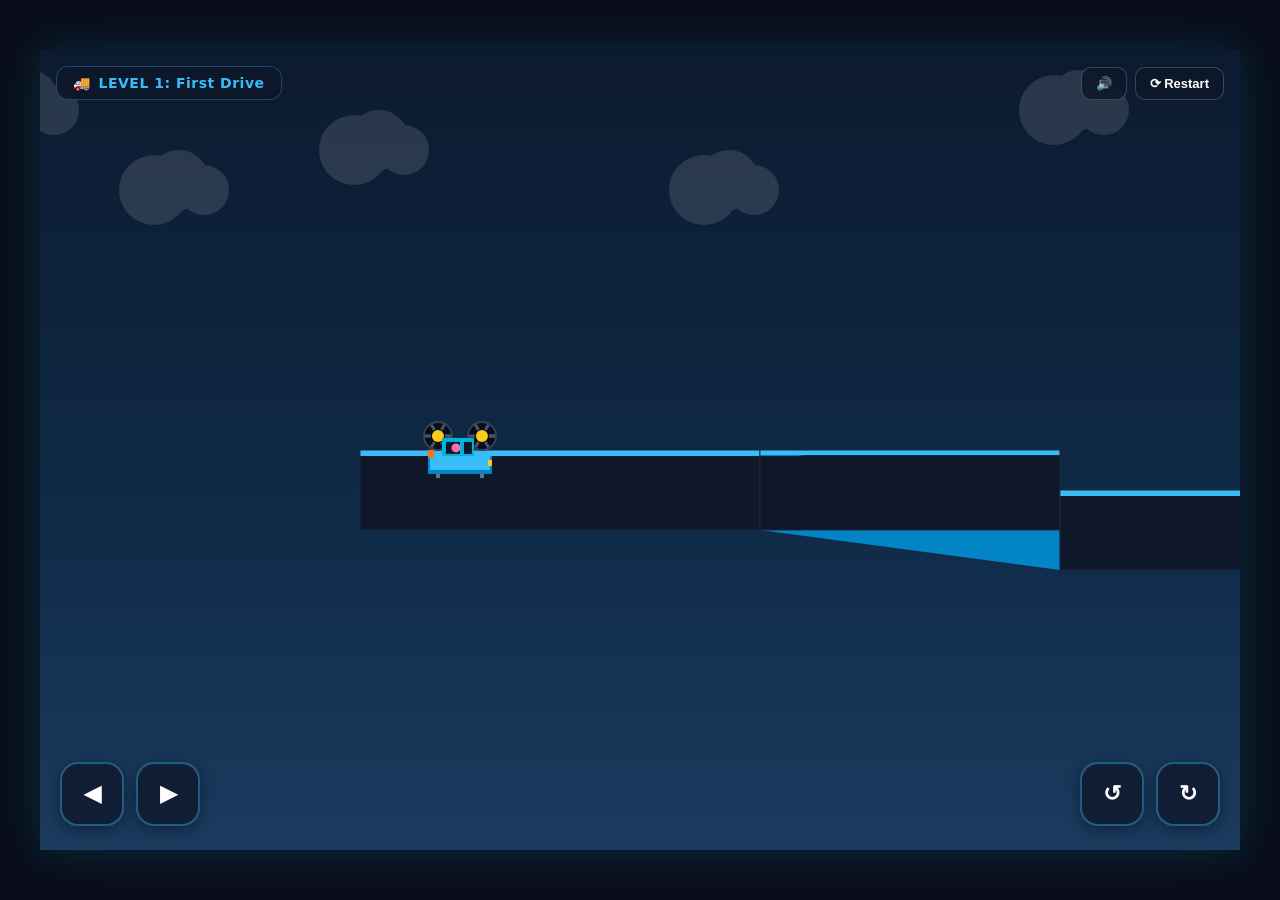
==== games/drivemad/index.html @ 4d7490ad "refactor(games): migrate Drive Mad to local hosting Switch Drive Mad from an external URL to a local" ====
<!DOCTYPE html>
<html lang="en">
<head>
  <meta charset="UTF-8">
  <meta name="viewport" content="width=device-width, initial-scale=1.0, user-scalable=no, maximum-scale=1.0">
  <title>Drive Mad: Elmore Edition</title>
  <style>
    * {
      box-sizing: border-box;
      margin: 0;
      padding: 0;
      user-select: none;
      -webkit-user-select: none;
    }
    body {
      background: #090d1a;
      color: #fff;
      font-family: 'Segoe UI', system-ui, -apple-system, sans-serif;
      overflow: hidden;
      width: 100vw;
      height: 100vh;
      display: flex;
      flex-direction: column;
      align-items: center;
      justify-content: center;
    }
    #canvas-container {
      position: relative;
      width: 100%;
      height: 100%;
      max-width: 1200px;
      max-height: 800px;
      background: #0f172a;
      overflow: hidden;
      box-shadow: 0 0 40px rgba(0, 180, 216, 0.2);
    }
    canvas {
      width: 100%;
      height: 100%;
      display: block;
    }
    /* HUD overlay */
    .hud {
      position: absolute;
      top: 16px;
      left: 16px;
      right: 16px;
      display: flex;
      justify-content: space-between;
      align-items: center;
      pointer-events: none;
      z-index: 10;
    }
    .hud-badge {
      background: rgba(15, 23, 42, 0.85);
      backdrop-filter: blur(8px);
      border: 1px solid rgba(56, 189, 248, 0.3);
      padding: 8px 16px;
      border-radius: 12px;
      font-weight: 800;
      font-size: 14px;
      letter-spacing: 0.5px;
      color: #38bdf8;
      display: flex;
      align-items: center;
      gap: 8px;
    }
    .hud-controls {
      display: flex;
      gap: 8px;
      pointer-events: auto;
    }
    .btn-hud {
      background: rgba(15, 23, 42, 0.85);
      border: 1px solid rgba(255, 255, 255, 0.2);
      color: #fff;
      padding: 8px 14px;
      border-radius: 10px;
      font-size: 13px;
      font-weight: 700;
      cursor: pointer;
      transition: all 0.15s;
    }
    .btn-hud:hover {
      background: rgba(56, 189, 248, 0.25);
      border-color: #38bdf8;
    }
    /* Touch controls on mobile */
    .touch-controls {
      position: absolute;
      bottom: 24px;
      left: 20px;
      right: 20px;
      display: flex;
      justify-content: space-between;
      z-index: 10;
      pointer-events: none;
    }
    .touch-group {
      display: flex;
      gap: 12px;
      pointer-events: auto;
    }
    .touch-btn {
      width: 64px;
      height: 64px;
      border-radius: 18px;
      background: rgba(15, 23, 42, 0.75);
      border: 2px solid rgba(56, 189, 248, 0.4);
      color: #fff;
      font-size: 22px;
      font-weight: 900;
      display: flex;
      align-items: center;
      justify-content: center;
      backdrop-filter: blur(8px);
      box-shadow: 0 4px 15px rgba(0,0,0,0.4);
      cursor: pointer;
      touch-action: manipulation;
    }
    .touch-btn:active {
      background: #38bdf8;
      color: #020617;
      transform: scale(0.95);
    }
    /* Overlays for Win / Game Over */
    .modal-overlay {
      position: absolute;
      inset: 0;
      background: rgba(5, 8, 20, 0.88);
      backdrop-filter: blur(6px);
      display: none;
      flex-direction: column;
      align-items: center;
      justify-content: center;
      z-index: 20;
      text-align: center;
      padding: 20px;
    }
    .modal-card {
      background: #0f172a;
      border: 2px solid #38bdf8;
      padding: 32px 40px;
      border-radius: 20px;
      box-shadow: 0 0 50px rgba(56, 189, 248, 0.3);
      max-width: 440px;
      width: 100%;
    }
    .modal-title {
      font-size: 28px;
      font-weight: 900;
      margin-bottom: 8px;
    }
    .modal-sub {
      color: #94a3b8;
      font-size: 14px;
      margin-bottom: 24px;
    }
    .btn-main {
      width: 100%;
      background: linear-gradient(135deg, #00b4d8, #38bdf8);
      color: #020617;
      font-size: 16px;
      font-weight: 800;
      padding: 14px 24px;
      border-radius: 12px;
      border: none;
      cursor: pointer;
      margin-bottom: 10px;
      transition: all 0.15s;
    }
    .btn-main:hover {
      transform: translateY(-2px);
      box-shadow: 0 6px 20px rgba(56, 189, 248, 0.4);
    }
    .btn-secondary {
      width: 100%;
      background: #1e293b;
      color: #f1f5f9;
      font-size: 14px;
      font-weight: 700;
      padding: 12px 24px;
      border-radius: 12px;
      border: 1px solid #334155;
      cursor: pointer;
      transition: all 0.15s;
    }
    .btn-secondary:hover {
      background: #334155;
    }
  </style>
</head>
<body>
  <div id="canvas-container">
    <canvas id="gameCanvas"></canvas>

    <!-- Top HUD -->
    <div class="hud">
      <div class="hud-badge">
        <span>🚚</span>
        <span id="hudLevelText">LEVEL 1</span>
      </div>
      <div class="hud-controls">
        <button id="btnMute" class="btn-hud" title="Toggle Sound">🔊</button>
        <button id="btnRestart" class="btn-hud" title="Restart (R)">⟳ Restart</button>
      </div>
    </div>

    <!-- Onscreen Touch Controls -->
    <div class="touch-controls">
      <div class="touch-group">
        <button id="touchBrake" class="touch-btn" title="Reverse / Brake (A / Down)">◀</button>
        <button id="touchGas" class="touch-btn" title="Accelerate / Gas (D / Up)">▶</button>
      </div>
      <div class="touch-group">
        <button id="touchTiltLeft" class="touch-btn" title="Tilt Backward (Left)">↺</button>
        <button id="touchTiltRight" class="touch-btn" title="Tilt Forward (Right)">↻</button>
      </div>
    </div>

    <!-- Win Modal -->
    <div id="winModal" class="modal-overlay">
      <div class="modal-card">
        <div style="font-size: 48px; margin-bottom: 8px;">🏁</div>
        <div class="modal-title" style="color: #38bdf8;">STAGE CLEARED!</div>
        <div class="modal-sub" id="winStatsText">Smooth landing! Richard is impressed.</div>
        <button id="btnNextLevel" class="btn-main">Next Stage →</button>
        <button id="btnReplay" class="btn-secondary">Replay Stage</button>
      </div>
    </div>

    <!-- Crash Modal -->
    <div id="crashModal" class="modal-overlay">
      <div class="modal-card" style="border-color: #f43f5e; box-shadow: 0 0 50px rgba(244, 63, 94, 0.3);">
        <div style="font-size: 48px; margin-bottom: 8px;">💥</div>
        <div class="modal-title" style="color: #f43f5e;">CRASHED!</div>
        <div class="modal-sub">Watch the roof! The truck flipped over.</div>
        <button id="btnTryAgain" class="btn-main" style="background: linear-gradient(135deg, #f43f5e, #fb7185); color: #fff;">Try Again (Space / R)</button>
      </div>
    </div>
  </div>

  <script>
    /**
     * DRIVE MAD: ELMORE EDITION
     * High-Performance 2D Voxel Physics Engine
     * Zero external dependencies - 100% same-origin & offline
     */

    const canvas = document.getElementById('gameCanvas');
    const ctx = canvas.getContext('2d');
    const container = document.getElementById('canvas-container');

    // Audio Synthesizer (Web Audio API)
    const AudioCtx = window.AudioContext || window.webkitAudioContext;
    let audioCtx = null;
    let soundEnabled = true;

    function initAudio() {
      if (!audioCtx && AudioCtx) {
        audioCtx = new AudioCtx();
      }
      if (audioCtx && audioCtx.state === 'suspended') {
        audioCtx.resume();
      }
    }

    function playSound(type) {
      if (!soundEnabled) return;
      initAudio();
      if (!audioCtx) return;

      const now = audioCtx.currentTime;
      const osc = audioCtx.createOscillator();
      const gain = audioCtx.createGain();
      osc.connect(gain);
      gain.connect(audioCtx.destination);

      if (type === 'engine') {
        osc.type = 'sawtooth';
        osc.frequency.setValueAtTime(60, now);
        osc.frequency.exponentialRampToValueAtTime(140, now + 0.15);
        gain.gain.setValueAtTime(0.04, now);
        gain.gain.exponentialRampToValueAtTime(0.001, now + 0.15);
        osc.start(now);
        osc.stop(now + 0.15);
      } else if (type === 'crash') {
        osc.type = 'square';
        osc.frequency.setValueAtTime(180, now);
        osc.frequency.exponentialRampToValueAtTime(30, now + 0.35);
        gain.gain.setValueAtTime(0.2, now);
        gain.gain.exponentialRampToValueAtTime(0.001, now + 0.35);
        osc.start(now);
        osc.stop(now + 0.35);
      } else if (type === 'win') {
        // Joyful chord fanfare
        [440, 554, 659, 880].forEach((freq, idx) => {
          const o = audioCtx.createOscillator();
          const g = audioCtx.createGain();
          o.connect(g);
          g.connect(audioCtx.destination);
          o.frequency.value = freq;
          g.gain.setValueAtTime(0.08, now + idx * 0.08);
          g.gain.exponentialRampToValueAtTime(0.001, now + idx * 0.08 + 0.4);
          o.start(now + idx * 0.08);
          o.stop(now + idx * 0.08 + 0.4);
        });
      }
    }

    // Resize handling
    let width = 800;
    let height = 500;
    function resize() {
      const rect = container.getBoundingClientRect();
      width = rect.width;
      height = rect.height;
      canvas.width = width * window.devicePixelRatio;
      canvas.height = height * window.devicePixelRatio;
      ctx.scale(window.devicePixelRatio, window.devicePixelRatio);
    }
    window.addEventListener('resize', resize);
    resize();

    // Input state
    const keys = {
      gas: false,
      brake: false,
      tiltLeft: false,
      tiltRight: false
    };

    window.addEventListener('keydown', (e) => {
      initAudio();
      if (['ArrowUp', 'KeyW', 'KeyD'].includes(e.code)) keys.gas = true;
      if (['ArrowDown', 'KeyS', 'KeyA'].includes(e.code)) keys.brake = true;
      if (['ArrowLeft'].includes(e.code)) keys.tiltLeft = true;
      if (['ArrowRight'].includes(e.code)) keys.tiltRight = true;

      if (e.code === 'KeyR' || (e.code === 'Space' && (gameState === 'CRASHED' || gameState === 'WON'))) {
        if (gameState === 'WON') nextLevel();
        else restartLevel();
      }
    });

    window.addEventListener('keyup', (e) => {
      if (['ArrowUp', 'KeyW', 'KeyD'].includes(e.code)) keys.gas = false;
      if (['ArrowDown', 'KeyS', 'KeyA'].includes(e.code)) keys.brake = false;
      if (['ArrowLeft'].includes(e.code)) keys.tiltLeft = false;
      if (['ArrowRight'].includes(e.code)) keys.tiltRight = false;
    });

    // Touch listeners
    function bindTouch(btnId, keyName) {
      const btn = document.getElementById(btnId);
      if (!btn) return;
      btn.addEventListener('touchstart', (e) => {
        e.preventDefault();
        initAudio();
        keys[keyName] = true;
      });
      btn.addEventListener('touchend', (e) => {
        e.preventDefault();
        keys[keyName] = false;
      });
      btn.addEventListener('mousedown', () => {
        initAudio();
        keys[keyName] = true;
      });
      btn.addEventListener('mouseup', () => { keys[keyName] = false; });
      btn.addEventListener('mouseleave', () => { keys[keyName] = false; });
    }
    bindTouch('touchGas', 'gas');
    bindTouch('touchBrake', 'brake');
    bindTouch('touchTiltLeft', 'tiltLeft');
    bindTouch('touchTiltRight', 'tiltRight');

    // UI Buttons
    document.getElementById('btnRestart').addEventListener('click', restartLevel);
    document.getElementById('btnTryAgain').addEventListener('click', restartLevel);
    document.getElementById('btnReplay').addEventListener('click', restartLevel);
    document.getElementById('btnNextLevel').addEventListener('click', nextLevel);
    document.getElementById('btnMute').addEventListener('click', () => {
      soundEnabled = !soundEnabled;
      document.getElementById('btnMute').innerText = soundEnabled ? '🔊' : '🔇';
    });

    // LEVELS DATA
    const LEVELS = [
      {
        name: "Stage 1: First Drive",
        truckX: 100,
        truckY: 340,
        finishX: 1400,
        terrain: [
          { x: 0, y: 400, w: 400, h: 80 },
          { x: 400, y: 400, w: 300, h: 80, slope: 40 },
          { x: 700, y: 440, w: 400, h: 80 },
          { x: 1100, y: 440, w: 500, h: 80 }
        ]
      },
      {
        name: "Stage 2: Speed Bumps",
        truckX: 100,
        truckY: 340,
        finishX: 1600,
        terrain: [
          { x: 0, y: 400, w: 300, h: 80 },
          { x: 300, y: 400, w: 80, h: 80, bump: true },
          { x: 380, y: 400, w: 120, h: 80 },
          { x: 500, y: 400, w: 90, h: 80, bump: true },
          { x: 590, y: 400, w: 200, h: 80 },
          { x: 790, y: 400, w: 110, h: 80, bump: true },
          { x: 900, y: 400, w: 800, h: 80 }
        ]
      },
      {
        name: "Stage 3: The Ramp Jump",
        truckX: 100,
        truckY: 340,
        finishX: 1700,
        terrain: [
          { x: 0, y: 400, w: 400, h: 80 },
          { x: 400, y: 400, w: 260, h: 80, slope: -70 }, // Ramp up
          // Gap from 660 to 940
          { x: 940, y: 450, w: 900, h: 80 } // Landing pad
        ]
      },
      {
        name: "Stage 4: Elmore Stairs",
        truckX: 100,
        truckY: 340,
        finishX: 1600,
        terrain: [
          { x: 0, y: 400, w: 300, h: 80 },
          { x: 300, y: 375, w: 120, h: 105 },
          { x: 420, y: 350, w: 120, h: 130 },
          { x: 540, y: 325, w: 120, h: 155 },
          { x: 660, y: 300, w: 300, h: 180 },
          { x: 960, y: 350, w: 200, h: 130 },
          { x: 1160, y: 400, w: 600, h: 80 }
        ]
      },
      {
        name: "Stage 5: The Loop & Bridge",
        truckX: 100,
        truckY: 340,
        finishX: 1900,
        terrain: [
          { x: 0, y: 400, w: 350, h: 80 },
          { x: 350, y: 400, w: 200, h: 80, slope: -90 },
          // Gap
          { x: 700, y: 360, w: 300, h: 40, bridge: true },
          // Gap
          { x: 1150, y: 400, w: 250, h: 80, slope: 40 },
          { x: 1400, y: 440, w: 700, h: 80 }
        ]
      }
    ];

    let currentLevelIdx = 0;
    let gameState = 'PLAYING'; // 'PLAYING', 'CRASHED', 'WON'

    // TRUCK PHYSICS ENTITY
    class Truck {
      constructor(x, y) {
        this.x = x;
        this.y = y;
        this.vx = 0;
        this.vy = 0;
        this.angle = 0;
        this.angVel = 0;

        // Chassis dimensions
        this.width = 64;
        this.height = 24;

        // Wheels
        this.wheelRadius = 14;
        this.wheelOffset = 22;

        this.rearWheel = { x: x - this.wheelOffset, y: y + 16, vx: 0, vy: 0, grounded: false, rot: 0 };
        this.frontWheel = { x: x + this.wheelOffset, y: y + 16, vx: 0, vy: 0, grounded: false, rot: 0 };

        this.particles = [];
        this.crashed = false;
        this.voxels = []; // Shatter pieces on crash
      }

      update(terrain, dt) {
        if (this.crashed) {
          // Update crash voxels
          this.voxels.forEach(v => {
            v.x += v.vx;
            v.y += v.vy;
            v.vy += 0.4;
            v.rot += v.vrot;
          });
          return;
        }

        const gravity = 0.45;
        this.vy += gravity;

        // Apply Player Input
        const enginePower = 0.55;
        const tiltTorque = 0.0035;

        if (keys.gas) {
          if (this.rearWheel.grounded || this.frontWheel.grounded) {
            this.vx += Math.cos(this.angle) * enginePower;
            this.vy += Math.sin(this.angle) * enginePower * 0.5;
            this.rearWheel.rot += 0.3;
            this.frontWheel.rot += 0.3;
            playSound('engine');
          } else {
            // Air tilt
            this.angVel += tiltTorque * 0.8;
          }
        }

        if (keys.brake) {
          if (this.rearWheel.grounded || this.frontWheel.grounded) {
            this.vx -= Math.cos(this.angle) * enginePower * 0.7;
            this.rearWheel.rot -= 0.2;
            this.frontWheel.rot -= 0.2;
          } else {
            this.angVel -= tiltTorque * 0.8;
          }
        }

        if (keys.tiltLeft) this.angVel -= tiltTorque;
        if (keys.tiltRight) this.angVel += tiltTorque;

        // Drag & Damping
        this.vx *= 0.985;
        this.vy *= 0.99;
        this.angVel *= 0.94;

        // Update Position & Angle
        this.x += this.vx;
        this.y += this.vy;
        this.angle += this.angVel;

        // Wheel positions relative to chassis
        const cos = Math.cos(this.angle);
        const sin = Math.sin(this.angle);

        const targetRx = this.x - cos * this.wheelOffset + sin * 14;
        const targetRy = this.y - sin * this.wheelOffset - cos * -14;

        const targetFx = this.x + cos * this.wheelOffset + sin * 14;
        const targetFy = this.y + sin * this.wheelOffset - cos * -14;

        // Wheel physics spring simulation
        this.simulateWheel(this.rearWheel, targetRx, targetRy, terrain);
        this.simulateWheel(this.frontWheel, targetFx, targetFy, terrain);

        // Ground Reaction forces from wheels to chassis
        if (this.rearWheel.grounded && this.frontWheel.grounded) {
          // Orient truck along wheel axis
          const dx = this.frontWheel.x - this.rearWheel.x;
          const dy = this.frontWheel.y - this.rearWheel.y;
          const targetAngle = Math.atan2(dy, dx);
          this.angle += (targetAngle - this.angle) * 0.2;
        }

        // Exhaust smoke particles
        if (keys.gas && Math.random() < 0.4) {
          this.particles.push({
            x: this.x - cos * 32,
            y: this.y - sin * 32,
            vx: -cos * 2 + (Math.random() - 0.5),
            vy: -sin * 2 - 1,
            size: 4 + Math.random() * 4,
            alpha: 0.7
          });
        }

        // Check Roof Rollover Collision (Crash Detection)
        const roofX = this.x - sin * 22;
        const roofY = this.y - cos * 22;
        if (this.checkPointTerrainCollision(roofX, roofY, terrain)) {
          this.triggerCrash();
        }

        // Check if fallen below world
        if (this.y > 700) {
          this.triggerCrash();
        }

        // Update particles
        this.particles.forEach(p => {
          p.x += p.vx;
          p.y += p.vy;
          p.size += 0.2;
          p.alpha -= 0.03;
        });
        this.particles = this.particles.filter(p => p.alpha > 0);
      }

      simulateWheel(wheel, targetX, targetY, terrain) {
        wheel.x += (targetX - wheel.x) * 0.6;
        wheel.y += (targetY - wheel.y) * 0.6;

        wheel.grounded = false;

        terrain.forEach(block => {
          let groundY = block.y;
          if (block.slope) {
            const relX = (wheel.x - block.x) / block.w;
            if (relX >= 0 && relX <= 1) {
              groundY = block.y + relX * block.slope;
            }
          }
          if (block.bump) {
            const relX = (wheel.x - block.x) / block.w;
            if (relX >= 0 && relX <= 1) {
              groundY = block.y - Math.sin(relX * Math.PI) * 18;
            }
          }

          if (wheel.x >= block.x - 5 && wheel.x <= block.x + block.w + 5) {
            if (wheel.y + this.wheelRadius >= groundY && wheel.y - this.wheelRadius <= groundY + block.h) {
              wheel.y = groundY - this.wheelRadius;
              wheel.grounded = true;
              this.vy *= 0.5;
            }
          }
        });
      }

      checkPointTerrainCollision(px, py, terrain) {
        for (let b of terrain) {
          let top = b.y;
          if (b.slope && px >= b.x && px <= b.x + b.w) {
            top = b.y + ((px - b.x) / b.w) * b.slope;
          }
          if (px >= b.x && px <= b.x + b.w && py >= top && py <= top + b.h) {
            return true;
          }
        }
        return false;
      }

      triggerCrash() {
        if (this.crashed) return;
        this.crashed = true;
        playSound('crash');

        // Create voxel debris
        const colors = ['#00b4d8', '#38bdf8', '#0284c7', '#0f172a', '#facc15', '#f43f5e'];
        for (let i = 0; i < 24; i++) {
          this.voxels.push({
            x: this.x + (Math.random() - 0.5) * 40,
            y: this.y + (Math.random() - 0.5) * 30,
            vx: this.vx * 0.5 + (Math.random() - 0.5) * 10,
            vy: this.vy * 0.5 - Math.random() * 8,
            size: 6 + Math.random() * 6,
            color: colors[Math.floor(Math.random() * colors.length)],
            rot: Math.random() * Math.PI,
            vrot: (Math.random() - 0.5) * 0.2
          });
        }
        onGameCrash();
      }

      draw(ctx) {
        // Draw exhaust smoke
        this.particles.forEach(p => {
          ctx.fillStyle = `rgba(200, 225, 255, ${p.alpha})`;
          ctx.beginPath();
          ctx.arc(p.x, p.y, p.size, 0, Math.PI * 2);
          ctx.fill();
        });

        if (this.crashed) {
          // Draw shattering voxels
          this.voxels.forEach(v => {
            ctx.save();
            ctx.translate(v.x, v.y);
            ctx.rotate(v.rot);
            ctx.fillStyle = v.color;
            ctx.fillRect(-v.size / 2, -v.size / 2, v.size, v.size);
            ctx.strokeStyle = '#020617';
            ctx.lineWidth = 1;
            ctx.strokeRect(-v.size / 2, -v.size / 2, v.size, v.size);
            ctx.restore();
          });
          return;
        }

        // Draw Wheels
        this.drawWheel(ctx, this.rearWheel.x, this.rearWheel.y, this.rearWheel.rot);
        this.drawWheel(ctx, this.frontWheel.x, this.frontWheel.y, this.frontWheel.rot);

        // Draw Chassis (Voxel Styled Monster 4x4 Truck)
        ctx.save();
        ctx.translate(this.x, this.y);
        ctx.rotate(this.angle);

        // Suspension links
        ctx.strokeStyle = '#64748b';
        ctx.lineWidth = 4;
        ctx.beginPath();
        ctx.moveTo(-this.wheelOffset, 6);
        ctx.lineTo(-this.wheelOffset, 16);
        ctx.moveTo(this.wheelOffset, 6);
        ctx.lineTo(this.wheelOffset, 16);
        ctx.stroke();

        // Main Truck Body (Gumball Cyan Voxel)
        ctx.fillStyle = '#0284c7';
        ctx.fillRect(-32, -6, 64, 18);
        ctx.fillStyle = '#38bdf8';
        ctx.fillRect(-30, -8, 60, 16);

        // Truck Cabin & Roof
        ctx.fillStyle = '#00b4d8';
        ctx.fillRect(-18, -24, 32, 18);

        // Windshield (Black Glass)
        ctx.fillStyle = '#0f172a';
        ctx.fillRect(4, -20, 8, 12);
        ctx.fillRect(-14, -20, 14, 12);

        // Driver Head (Richard Watterson Pink Ear silhouette)
        ctx.fillStyle = '#f472b6';
        ctx.beginPath();
        ctx.arc(-4, -14, 4.5, 0, Math.PI * 2);
        ctx.fill();

        // Front Grille & Headlight (Yellow)
        ctx.fillStyle = '#facc15';
        ctx.fillRect(28, -2, 4, 6);

        // Rear Spoiler / Bumper
        ctx.fillStyle = '#f97316';
        ctx.fillRect(-32, -12, 6, 8);

        ctx.restore();
      }

      drawWheel(ctx, wx, wy, rot) {
        ctx.save();
        ctx.translate(wx, wy);
        ctx.rotate(rot);

        // Big Chunky Black Tire
        ctx.fillStyle = '#090d1a';
        ctx.beginPath();
        ctx.arc(0, 0, this.wheelRadius, 0, Math.PI * 2);
        ctx.fill();
        ctx.strokeStyle = '#334155';
        ctx.lineWidth = 2;
        ctx.stroke();

        // Deep Tread Marks
        ctx.strokeStyle = '#475569';
        ctx.lineWidth = 3;
        for (let a = 0; a < Math.PI * 2; a += Math.PI / 3) {
          ctx.beginPath();
          ctx.moveTo(Math.cos(a) * 7, Math.sin(a) * 7);
          ctx.lineTo(Math.cos(a) * (this.wheelRadius - 1), Math.sin(a) * (this.wheelRadius - 1));
          ctx.stroke();
        }

        // Bright Yellow Rim
        ctx.fillStyle = '#facc15';
        ctx.beginPath();
        ctx.arc(0, 0, 6, 0, Math.PI * 2);
        ctx.fill();

        ctx.restore();
      }
    }

    // GAME CONTROLLER
    let truck = null;
    let cameraX = 0;
    let currentLevel = LEVELS[0];

    function loadLevel(idx) {
      currentLevelIdx = idx % LEVELS.length;
      currentLevel = LEVELS[currentLevelIdx];
      truck = new Truck(currentLevel.truckX, currentLevel.truckY);
      cameraX = truck.x - 200;
      gameState = 'PLAYING';

      document.getElementById('hudLevelText').innerText = `LEVEL ${currentLevelIdx + 1}: ${currentLevel.name.split(':')[1] || currentLevel.name}`;
      document.getElementById('winModal').style.display = 'none';
      document.getElementById('crashModal').style.display = 'none';
    }

    function restartLevel() {
      loadLevel(currentLevelIdx);
    }

    function nextLevel() {
      loadLevel(currentLevelIdx + 1);
    }

    function onGameCrash() {
      gameState = 'CRASHED';
      setTimeout(() => {
        if (gameState === 'CRASHED') {
          document.getElementById('crashModal').style.display = 'flex';
        }
      }, 700);
    }

    function onGameWin() {
      gameState = 'WON';
      playSound('win');
      document.getElementById('winStatsText').innerText = `Stage ${currentLevelIdx + 1} completed without flipping!`;
      document.getElementById('winModal').style.display = 'flex';
    }

    // MAIN LOOP
    function loop() {
      ctx.clearRect(0, 0, width, height);

      // Smooth Camera tracking truck
      if (truck) {
        const targetCamX = truck.x - width * 0.35;
        cameraX += (targetCamX - cameraX) * 0.12;
      }

      // Parallax Background Sky
      const skyGrad = ctx.createLinearGradient(0, 0, 0, height);
      skyGrad.addColorStop(0, '#0c1a30');
      skyGrad.addColorStop(0.6, '#0f2b48');
      skyGrad.addColorStop(1, '#1b3b5f');
      ctx.fillStyle = skyGrad;
      ctx.fillRect(0, 0, width, height);

      // Cartoon Elmore Clouds
      ctx.fillStyle = 'rgba(255, 255, 255, 0.12)';
      for (let i = 0; i < 6; i++) {
        const cx = ((i * 350 - cameraX * 0.2) % (width + 400)) - 100;
        const cy = 60 + (i % 3) * 40;
        ctx.beginPath();
        ctx.arc(cx, cy, 35, 0, Math.PI * 2);
        ctx.arc(cx + 25, cy - 10, 30, 0, Math.PI * 2);
        ctx.arc(cx + 50, cy, 25, 0, Math.PI * 2);
        ctx.fill();
      }

      ctx.save();
      ctx.translate(-cameraX, 0);

      // Draw Terrain Blocks (Voxel Style)
      currentLevel.terrain.forEach(block => {
        // Block Top Surface
        ctx.fillStyle = '#0284c7';
        ctx.beginPath();
        if (block.slope) {
          ctx.moveTo(block.x, block.y);
          ctx.lineTo(block.x + block.w, block.y + block.slope);
          ctx.lineTo(block.x + block.w, block.y + block.slope + block.h);
          ctx.lineTo(block.x, block.y + block.h);
        } else if (block.bump) {
          ctx.moveTo(block.x, block.y);
          for (let bx = 0; bx <= block.w; bx += 10) {
            const by = block.y - Math.sin((bx / block.w) * Math.PI) * 18;
            ctx.lineTo(block.x + bx, by);
          }
          ctx.lineTo(block.x + block.w, block.y + block.h);
          ctx.lineTo(block.x, block.y + block.h);
        } else {
          ctx.rect(block.x, block.y, block.w, block.h);
        }
        ctx.closePath();
        ctx.fill();

        // 3D Block Edge / Grass Trim
        ctx.fillStyle = '#38bdf8';
        if (block.slope) {
          ctx.fillRect(block.x, block.y, block.w, 5);
        } else if (!block.bump) {
          ctx.fillRect(block.x, block.y, block.w, 6);
        }

        // Subsurface Dirt & Grid
        ctx.fillStyle = '#0f172a';
        ctx.fillRect(block.x, block.y + 6, block.w, block.h - 6);
        ctx.strokeStyle = '#1e293b';
        ctx.lineWidth = 1;
        ctx.strokeRect(block.x, block.y, block.w, block.h);
      });

      // Draw Checkered Finish Line
      const fx = currentLevel.finishX;
      ctx.fillStyle = '#38bdf8';
      ctx.fillRect(fx, 260, 8, 140); // Pole

      // Flag banner (Checkered)
      for (let r = 0; r < 4; r++) {
        for (let c = 0; c < 5; c++) {
          ctx.fillStyle = (r + c) % 2 === 0 ? '#ffffff' : '#020617';
          ctx.fillRect(fx + 8 + c * 8, 260 + r * 8, 8, 8);
        }
      }

      // Check Win Condition
      if (gameState === 'PLAYING' && truck.x >= fx) {
        onGameWin();
      }

      // Update & Draw Truck
      if (truck) {
        if (gameState === 'PLAYING') {
          truck.update(currentLevel.terrain, 1);
        }
        truck.draw(ctx);
      }

      ctx.restore();

      requestAnimationFrame(loop);
    }

    // Start Game
    loadLevel(0);
    requestAnimationFrame(loop);
  </script>
</body>
</html>
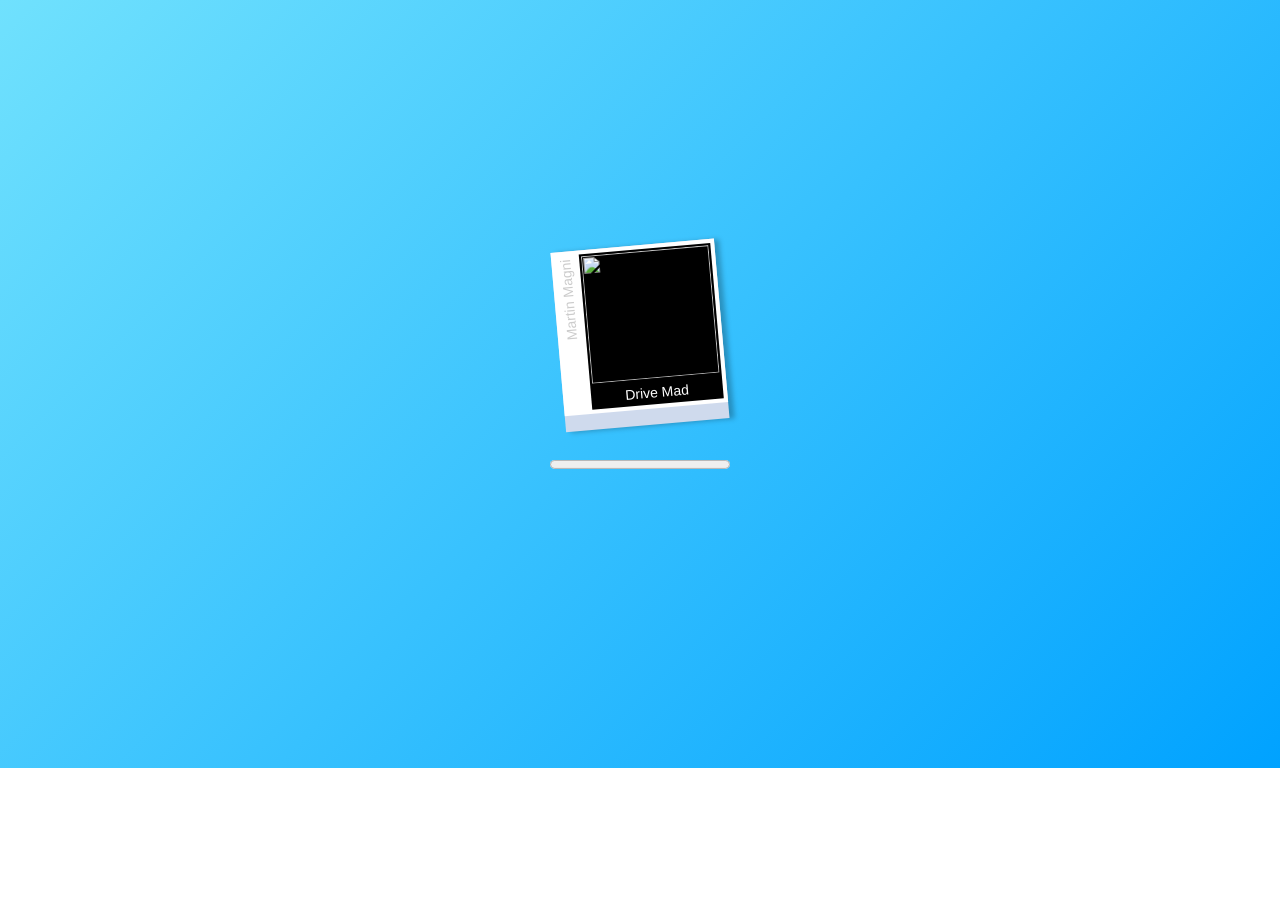
==== commit 583ad5e2: "feat: update Drive Mad and add mirror support Update Drive Mad to the original 3D version, improve i" ====
--- a/games/drivemad/index.html
+++ b/games/drivemad/index.html
@@ -1,928 +1,10845 @@
 <!DOCTYPE html>
 <html lang="en">
+
+  <head>
+<script>
+  // Anti-ad and anti-popup shield
+  window.open = function(url, target) {
+    console.log("Blocked ad popup to:", url);
+    return null;
+  };
+  window.alert = function() {};
+  window.confirm = function() { return false; };
+  window.prompt = function() { return null; };
+  
+  // Intercept any dynamically added ad scripts or tracking elements
+  const origAppendChild = Node.prototype.appendChild;
+  Node.prototype.appendChild = function(child) {
+    if (child && child.tagName === "IFRAME" && (child.id === "webview" || child.classList?.contains("webview"))) {
+      console.log("Blocked ad webview iframe");
+      return child;
+    }
+    return origAppendChild.apply(this, arguments);
+  };
+</script>
+<style>
+  #modal_parent, #store_link_modal_content, #share_file_modal_content, #webview_content {
+    display: none !important;
+    visibility: hidden !important;
+    pointer-events: none !important;
+    height: 0 !important;
+    width: 0 !important;
+    opacity: 0 !important;
+  }
+</style>
+
+    <meta charset="UTF-8">
+    <title>Drive Mad: Original 3D Edition</title>
+    
+
+  </head>
+    
+  <body>
+  <!DOCTYPE html>
+<html lang="en-us">
+
 <head>
-  <meta charset="UTF-8">
-  <meta name="viewport" content="width=device-width, initial-scale=1.0, user-scalable=no, maximum-scale=1.0">
-  <title>Drive Mad: Elmore Edition</title>
+  <script src="https://deckard.openprocessing.org/user485717/visual2458132/hf42bec4b58ab09712c0f3bedb92cada1/index.wasm.js"></script>
+  <script src="https://deckard.openprocessing.org/user485717/visual2458132/hf42bec4b58ab09712c0f3bedb92cada1/index.data.js"></script>
+  <title>Drive Mad - By Arham</title>
+</head>
+
+<body id="body">
   <style>
+    @font-face {
+      font-family: 'baloo 2';
+      font-style: normal;
+      font-weight: 800;
+      font-display: swap;
+      src: url(baloo2.woff) format('woff');
+      unicode-range: U+0000-00FF, U+0131, U+0152-0153, U+02BB-02BC, U+02C6, U+02DA, U+02DC, U+2000-206F, U+2074, U+20AC, U+2122, U+2191, U+2193, U+2212, U+2215, U+FEFF, U+FFFD
+    }
+
+    .fullscreen {
+      position: absolute;
+      width: 100%;
+      height: 100%
+    }
+
+    .center {
+      text-align: center
+    }
+
+    .centered {
+      margin-left: auto;
+      margin-right: auto;
+      display: block;
+      text-align: center
+    }
+
+    #play_overlay {
+      display: none;
+      z-index: 10
+    }
+
+    .middle {
+      position: absolute;
+      top: 50%;
+      left: 50%;
+      transform: translate(-50%, -50%)
+    }
+
+    .middle_vertical {
+      position: absolute;
+      top: 50%;
+      transform: translate(0%, -50%)
+    }
+
+    .edge {
+      margin-left: auto;
+      margin-right: auto;
+      width: 164px;
+      height: 180px;
+      background-color: #cfdaed;
+      box-shadow: 5px 1px 5px rgba(0, 0, 0, .25);
+      transform: rotate(-5deg)
+    }
+
+    .box {
+      width: 164px;
+      height: 164px;
+      background-color: #fff;
+      position: relative
+    }
+
+    .black {
+      width: 132px;
+      height: 156px;
+      background-color: #000;
+      position: absolute;
+      top: 4px;
+      right: 4px;
+      margin: 0 auto
+    }
+
+    .cover {
+      width: 128px;
+      height: 128px;
+      margin: 2px
+    }
+
+    .title {
+      font-size: 14px;
+      font-family: 'baloo 2', ubuntu, verdana, sans-serif
+    }
+
+    .author {
+      font-family: 'baloo 2', ubuntu, verdana, sans-serif;
+      border-spacing: 0;
+      font-size: 14px;
+      color: #ccc;
+      text-align: right;
+      white-space: nowrap;
+      overflow: hidden;
+      text-overflow: ellipsis;
+      position: absolute;
+      width: 150px;
+      top: 4px;
+      right: 142px;
+      transform-origin: right top;
+      transform: rotate(-90deg)
+    }
+
+    .loading {
+      margin-top: 20px;
+      margin-bottom: 10px
+    }
+
+    .description {
+      font-family: 'baloo 2', ubuntu, verdana, sans-serif;
+      display: inline-block;
+      font-size: 16px;
+      line-height: 1.2em;
+      width: 240px
+    }
+
+    .button {
+      display: inline-block;
+      border: 2px solid #00a2ff;
+      border-radius: 7px;
+      width: 133px;
+      height: 43px;
+      font-size: 16px;
+      line-height: 43px;
+      margin: 0 auto
+    }
+
+    .overlay_button {
+      display: inline-block;
+      border: 2px solid #000;
+      border-radius: 12px;
+      width: 200px;
+      height: 50px;
+      font-size: 18px;
+      line-height: 50px;
+      margin: 11px
+    }
+
+    #play_button {
+      color: #333;
+      background-color: #eee
+    }
+
+    .emscripten_border {
+      position: relative
+    }
+
+    #gradient {
+      background-image: linear-gradient(135deg, #70e1fd, #00a2ff);
+      position: absolute;
+      top: 0;
+      width: 100%;
+      height: 768px
+    }
+
     * {
-      box-sizing: border-box;
+      margin: 0;
+      padding: 0
+    }
+
+    p,
+    ul,
+    ol,
+    dl {
+      margin-bottom: 1em
+    }
+
+    h1,
+    h2,
+    h3,
+    h4,
+    h5,
+    h6,
+    p,
+    ul,
+    ol,
+    dl {
+      margin-left: 16px;
+      margin-right: 16px
+    }
+
+    img {
+      vertical-align: top
+    }
+
+    html,
+    body {
+      font-family: 'baloo 2', ubuntu, verdana, sans-serif;
+      font-size: 18px;
+      color: #bbb;
+      padding: 0;
+      width: 100%;
+      height: 100%;
+      margin: 0;
+      border: 0;
+      line-height: 1.8;
+      overflow: hidden;
+      display: block
+    }
+
+    canvas {
+      padding-right: 0;
+      margin-left: auto;
+      margin-right: auto;
+      display: block;
+      margin-top: auto;
+      margin-bottom: auto;
+      position: relative;
+      width: 1024px;
+      height: 768px
+    }
+
+    div.emscripten {
+      text-align: center
+    }
+
+    canvas.emscripten {
+      border: 0;
+      background-color: #000
+    }
+
+    #status {
+      display: inline-block;
+      width: 100%;
+      font-weight: 700;
+      color: #787878;
+      text-align: center
+    }
+
+    #modal_parent {
+      display: none;
+      position: fixed;
+      z-index: 1;
+      left: 0;
+      top: 0;
+      width: 100%;
+      height: 100%;
+      overflow: auto;
+      background-color: #000;
+      background-color: rgba(0, 0, 0, .4)
+    }
+
+    .modal_inner {
+      display: none
+    }
+
+    #play_content {
+      color: #fff;
+      z-index: 10
+    }
+
+    #modal_content {
+      position: relative;
+      background-color: #fefefe;
+      margin: auto;
+      padding: 20px;
+      border: 1px solid #888;
+      box-sizing: border-box
+    }
+
+    .error_message {
+      color: red
+    }
+
+    .error_text {
+      color: red;
+      font-family: sans-serif;
+      font-size: .8em
+    }
+
+    #modal_close_button {
+      color: #aaa;
+      position: absolute;
+      right: 15px;
+      top: 10px;
+      font-size: 28px;
+      line-height: 28px;
+      font-weight: 700;
+      transition: .2s
+    }
+
+    #modal_close_button:hover,
+    #modal_close_button:focus {
+      color: #000;
+      text-decoration: none;
+      cursor: pointer
+    }
+
+    a:link {
+      color: #00b9fe;
+      text-decoration: none;
+      transition: .2s
+    }
+
+    a:visited {
+      color: #00b9fe
+    }
+
+    a:hover,
+    a:active {
+      opacity: .5
+    }
+
+    .link_image_button {
+      margin-right: 10px
+    }
+
+    .playstore075 {
+      width: 153px;
+      height: 45px
+    }
+
+    .appstore075 {
+      width: 135px;
+      height: 45px
+    }
+
+    #progress_or_play {
+      margin-top: 10px
+    }
+
+    #terms_p {
+      font-family: sans-serif;
+      color: #141414;
+      font-size: .7em;
+      margin-bottom: 0
+    }
+
+    #terms_p a {
+      color: #f0f0f0
+    }
+
+    .deeplink_message {
+      font-size: 1em;
+      color: #f0f0f0;
+      line-height: 1.1em;
+      font-size: 20px
+    }
+
+    .menu {
+      color: #f0f0f0
+    }
+
+    .level_button {
+      border: 2px solid #222;
+      border-radius: 1em;
+      color: #f0f0f0;
+      background-color: #00a2ff;
+      line-height: 1em;
+      height: 2.5em;
+      width: 5em;
+      justify-self: center;
+      position: relative;
+      padding-top: .6em
+    }
+
+    .grid_element_center {
+      justify-self: center
+    }
+
+    .level_button_name {
+      font-size: .6em;
+      white-space: nowrap;
+      overflow: hidden;
+      text-overflow: ellipsis
+    }
+
+    .level_button_number {
+      font-size: 1.2em
+    }
+
+    .level_button:hover {
+      background-color: #00c2ff
+    }
+
+    .level_checkmark {
+      position: absolute;
+      right: 0;
+      top: 0;
       margin: 0;
       padding: 0;
-      user-select: none;
-      -webkit-user-select: none;
-    }
-    body {
-      background: #090d1a;
-      color: #fff;
-      font-family: 'Segoe UI', system-ui, -apple-system, sans-serif;
-      overflow: hidden;
-      width: 100vw;
-      height: 100vh;
-      display: flex;
-      flex-direction: column;
-      align-items: center;
-      justify-content: center;
-    }
-    #canvas-container {
-      position: relative;
+      text-align: right;
+      font-size: 1.2em;
+      line-height: 1.2em
+    }
+
+    .level_button a {
+      color: #f0f0f0;
+      opacity: 1
+    }
+
+    .menu_items {
+      display: grid;
+      grid-template-columns: repeat(3, 1fr);
+      gap: 10px;
+      margin-bottom: 20px
+    }
+
+    .menu_header {
+      font-size: 3em;
+      margin-top: 40px
+    }
+
+    #webview_content {
+      display: none;
+      background-color: transparent;
+      position: absolute;
+      top: 0;
+      width: 100%;
+      height: 768px
+    }
+
+    .webview {
       width: 100%;
       height: 100%;
-      max-width: 1200px;
-      max-height: 800px;
-      background: #0f172a;
-      overflow: hidden;
-      box-shadow: 0 0 40px rgba(0, 180, 216, 0.2);
-    }
-    canvas {
-      width: 100%;
-      height: 100%;
-      display: block;
-    }
-    /* HUD overlay */
-    .hud {
-      position: absolute;
-      top: 16px;
-      left: 16px;
-      right: 16px;
-      display: flex;
-      justify-content: space-between;
-      align-items: center;
-      pointer-events: none;
-      z-index: 10;
-    }
-    .hud-badge {
-      background: rgba(15, 23, 42, 0.85);
-      backdrop-filter: blur(8px);
-      border: 1px solid rgba(56, 189, 248, 0.3);
-      padding: 8px 16px;
-      border-radius: 12px;
-      font-weight: 800;
-      font-size: 14px;
-      letter-spacing: 0.5px;
-      color: #38bdf8;
-      display: flex;
-      align-items: center;
-      gap: 8px;
-    }
-    .hud-controls {
-      display: flex;
-      gap: 8px;
-      pointer-events: auto;
-    }
-    .btn-hud {
-      background: rgba(15, 23, 42, 0.85);
-      border: 1px solid rgba(255, 255, 255, 0.2);
-      color: #fff;
-      padding: 8px 14px;
-      border-radius: 10px;
-      font-size: 13px;
-      font-weight: 700;
-      cursor: pointer;
-      transition: all 0.15s;
-    }
-    .btn-hud:hover {
-      background: rgba(56, 189, 248, 0.25);
-      border-color: #38bdf8;
-    }
-    /* Touch controls on mobile */
-    .touch-controls {
-      position: absolute;
-      bottom: 24px;
-      left: 20px;
-      right: 20px;
-      display: flex;
-      justify-content: space-between;
-      z-index: 10;
-      pointer-events: none;
-    }
-    .touch-group {
-      display: flex;
-      gap: 12px;
-      pointer-events: auto;
-    }
-    .touch-btn {
-      width: 64px;
-      height: 64px;
-      border-radius: 18px;
-      background: rgba(15, 23, 42, 0.75);
-      border: 2px solid rgba(56, 189, 248, 0.4);
-      color: #fff;
-      font-size: 22px;
-      font-weight: 900;
-      display: flex;
-      align-items: center;
-      justify-content: center;
-      backdrop-filter: blur(8px);
-      box-shadow: 0 4px 15px rgba(0,0,0,0.4);
-      cursor: pointer;
-      touch-action: manipulation;
-    }
-    .touch-btn:active {
-      background: #38bdf8;
-      color: #020617;
-      transform: scale(0.95);
-    }
-    /* Overlays for Win / Game Over */
-    .modal-overlay {
-      position: absolute;
-      inset: 0;
-      background: rgba(5, 8, 20, 0.88);
-      backdrop-filter: blur(6px);
-      display: none;
-      flex-direction: column;
-      align-items: center;
-      justify-content: center;
-      z-index: 20;
-      text-align: center;
-      padding: 20px;
-    }
-    .modal-card {
-      background: #0f172a;
-      border: 2px solid #38bdf8;
-      padding: 32px 40px;
-      border-radius: 20px;
-      box-shadow: 0 0 50px rgba(56, 189, 248, 0.3);
-      max-width: 440px;
-      width: 100%;
-    }
-    .modal-title {
-      font-size: 28px;
-      font-weight: 900;
-      margin-bottom: 8px;
-    }
-    .modal-sub {
-      color: #94a3b8;
-      font-size: 14px;
-      margin-bottom: 24px;
-    }
-    .btn-main {
-      width: 100%;
-      background: linear-gradient(135deg, #00b4d8, #38bdf8);
-      color: #020617;
-      font-size: 16px;
-      font-weight: 800;
-      padding: 14px 24px;
-      border-radius: 12px;
-      border: none;
-      cursor: pointer;
-      margin-bottom: 10px;
-      transition: all 0.15s;
-    }
-    .btn-main:hover {
-      transform: translateY(-2px);
-      box-shadow: 0 6px 20px rgba(56, 189, 248, 0.4);
-    }
-    .btn-secondary {
-      width: 100%;
-      background: #1e293b;
-      color: #f1f5f9;
-      font-size: 14px;
-      font-weight: 700;
-      padding: 12px 24px;
-      border-radius: 12px;
-      border: 1px solid #334155;
-      cursor: pointer;
-      transition: all 0.15s;
-    }
-    .btn-secondary:hover {
-      background: #334155;
+      background: 0 0;
+      margin: 0;
+      border: 0;
+      overflow: hidden
     }
   </style>
-</head>
-<body>
-  <div id="canvas-container">
-    <canvas id="gameCanvas"></canvas>
-
-    <!-- Top HUD -->
-    <div class="hud">
-      <div class="hud-badge">
-        <span>🚚</span>
-        <span id="hudLevelText">LEVEL 1</span>
-      </div>
-      <div class="hud-controls">
-        <button id="btnMute" class="btn-hud" title="Toggle Sound">🔊</button>
-        <button id="btnRestart" class="btn-hud" title="Restart (R)">⟳ Restart</button>
-      </div>
-    </div>
-
-    <!-- Onscreen Touch Controls -->
-    <div class="touch-controls">
-      <div class="touch-group">
-        <button id="touchBrake" class="touch-btn" title="Reverse / Brake (A / Down)">◀</button>
-        <button id="touchGas" class="touch-btn" title="Accelerate / Gas (D / Up)">▶</button>
-      </div>
-      <div class="touch-group">
-        <button id="touchTiltLeft" class="touch-btn" title="Tilt Backward (Left)">↺</button>
-        <button id="touchTiltRight" class="touch-btn" title="Tilt Forward (Right)">↻</button>
-      </div>
-    </div>
-
-    <!-- Win Modal -->
-    <div id="winModal" class="modal-overlay">
-      <div class="modal-card">
-        <div style="font-size: 48px; margin-bottom: 8px;">🏁</div>
-        <div class="modal-title" style="color: #38bdf8;">STAGE CLEARED!</div>
-        <div class="modal-sub" id="winStatsText">Smooth landing! Richard is impressed.</div>
-        <button id="btnNextLevel" class="btn-main">Next Stage →</button>
-        <button id="btnReplay" class="btn-secondary">Replay Stage</button>
-      </div>
-    </div>
-
-    <!-- Crash Modal -->
-    <div id="crashModal" class="modal-overlay">
-      <div class="modal-card" style="border-color: #f43f5e; box-shadow: 0 0 50px rgba(244, 63, 94, 0.3);">
-        <div style="font-size: 48px; margin-bottom: 8px;">💥</div>
-        <div class="modal-title" style="color: #f43f5e;">CRASHED!</div>
-        <div class="modal-sub">Watch the roof! The truck flipped over.</div>
-        <button id="btnTryAgain" class="btn-main" style="background: linear-gradient(135deg, #f43f5e, #fb7185); color: #fff;">Try Again (Space / R)</button>
-      </div>
+
+  <div id="modal_parent">
+    <div id="modal_content">
+      <span id="modal_close_button">&times;</span>
+      <div id="store_link_modal_content" class="modal_inner"></div>
+      <div id="share_file_modal_content" class="modal_inner"></div>
     </div>
   </div>
-
-  <script>
-    /**
-     * DRIVE MAD: ELMORE EDITION
-     * High-Performance 2D Voxel Physics Engine
-     * Zero external dependencies - 100% same-origin & offline
-     */
-
-    const canvas = document.getElementById('gameCanvas');
-    const ctx = canvas.getContext('2d');
-    const container = document.getElementById('canvas-container');
-
-    // Audio Synthesizer (Web Audio API)
-    const AudioCtx = window.AudioContext || window.webkitAudioContext;
-    let audioCtx = null;
-    let soundEnabled = true;
-
-    function initAudio() {
-      if (!audioCtx && AudioCtx) {
-        audioCtx = new AudioCtx();
-      }
-      if (audioCtx && audioCtx.state === 'suspended') {
-        audioCtx.resume();
-      }
-    }
-
-    function playSound(type) {
-      if (!soundEnabled) return;
-      initAudio();
-      if (!audioCtx) return;
-
-      const now = audioCtx.currentTime;
-      const osc = audioCtx.createOscillator();
-      const gain = audioCtx.createGain();
-      osc.connect(gain);
-      gain.connect(audioCtx.destination);
-
-      if (type === 'engine') {
-        osc.type = 'sawtooth';
-        osc.frequency.setValueAtTime(60, now);
-        osc.frequency.exponentialRampToValueAtTime(140, now + 0.15);
-        gain.gain.setValueAtTime(0.04, now);
-        gain.gain.exponentialRampToValueAtTime(0.001, now + 0.15);
-        osc.start(now);
-        osc.stop(now + 0.15);
-      } else if (type === 'crash') {
-        osc.type = 'square';
-        osc.frequency.setValueAtTime(180, now);
-        osc.frequency.exponentialRampToValueAtTime(30, now + 0.35);
-        gain.gain.setValueAtTime(0.2, now);
-        gain.gain.exponentialRampToValueAtTime(0.001, now + 0.35);
-        osc.start(now);
-        osc.stop(now + 0.35);
-      } else if (type === 'win') {
-        // Joyful chord fanfare
-        [440, 554, 659, 880].forEach((freq, idx) => {
-          const o = audioCtx.createOscillator();
-          const g = audioCtx.createGain();
-          o.connect(g);
-          g.connect(audioCtx.destination);
-          o.frequency.value = freq;
-          g.gain.setValueAtTime(0.08, now + idx * 0.08);
-          g.gain.exponentialRampToValueAtTime(0.001, now + idx * 0.08 + 0.4);
-          o.start(now + idx * 0.08);
-          o.stop(now + idx * 0.08 + 0.4);
+  <div id="canvas_border" class="emscripten_border">
+    <div id="play_content" class="middle center">
+      <div class="edge">
+        <div class="box">
+          <div class="black">
+            <img src="webapp/cover.jpg" class="cover" />
+            <p class="title">Drive Mad</p>
+            <p class="author">Martin Magni</p>
+          </div>
+        </div>
+      </div>
+      <div id="progress_or_play"><progress id="progress" class="loading" value="0" max="100"></progress></div>
+      <p class="description"></p>
+    </div>
+    <canvas class="emscripten" id="canvas" tabindex="-1"></canvas>
+    <div id="gradient"></div>
+    <div id="webview_content"></div>
+  </div>
+  <script type="text/javascript">
+    var pokiDebug = false;
+    var postRunDone = false;
+    var theDomLoaded = false;
+    var pokiInited = false;
+    var gameReadyToStart = false;
+    var requestedCanvas = false;
+    var adblocker = false;
+    var gameStarted = false;
+    var updatedScreenSize = false;
+    var startupTimeStr = "";
+    var loadProgressFrac = 0;
+    var fakeProgressPercentStart = 80 + Math.random() * 15;
+    window.addEventListener('DOMContentLoaded', domContentLoaded);
+    window.addEventListener('load', function() {
+      console.log("Load event received");
+      if (inIframe()) {
+        document.addEventListener('click', ev => {
+          let canvas = document.getElementById('canvas');
+          if (canvas) {
+            canvas.focus();
+          }
         });
       }
-    }
-
-    // Resize handling
-    let width = 800;
-    let height = 500;
-    function resize() {
-      const rect = container.getBoundingClientRect();
-      width = rect.width;
-      height = rect.height;
-      canvas.width = width * window.devicePixelRatio;
-      canvas.height = height * window.devicePixelRatio;
-      ctx.scale(window.devicePixelRatio, window.devicePixelRatio);
-    }
-    window.addEventListener('resize', resize);
-    resize();
-
-    // Input state
-    const keys = {
-      gas: false,
-      brake: false,
-      tiltLeft: false,
-      tiltRight: false
+    });
+
+    function inIframe() {
+      try {
+        return window.self !== window.top;
+      } catch (e) {
+        return true;
+      }
+    }
+
+    function updateLoadProgress() {
+      let progressElement = document.getElementById('progress');
+      if (progressElement) {
+        progressElement.value = Math.round(loadProgressFrac * fakeProgressPercentStart);
+        progressElement.max = 100;
+      }
+      if (loadProgressFrac >= 1) {
+        console.log("Loading done");
+        tryStartGame();
+      }
+    }
+
+    function domContentLoaded() {
+      initPokiSdk();
+      console.log("DOM content loaded event received");
+      let canvas = document.getElementById('canvas');
+      canvas.addEventListener("contextmenu", stopContextMenu);
+      if (!postRunDone) {
+        resizeCanvas(false);
+      }
+      window.addEventListener('blur', ev => setGameFocus(false));
+      window.addEventListener('focus', ev => setGameFocus(true));
+      canvas.onpointerdown = beginPointerDrag;
+      canvas.onpointerup = endPointerDrag;
+      theDomLoaded = true;
+    }
+
+    function beginPointerDrag(e) {
+      let canvas = document.getElementById('canvas');
+      canvas.setPointerCapture(e.pointerId);
+    }
+
+    function endPointerDrag(e) {
+      let canvas = document.getElementById('canvas');
+      canvas.releasePointerCapture(e.pointerId);
+    }
+
+    function setGameFocus(f) {
+      if (postRunDone) {
+        Module.ccall('set_game_focus', 'v', ['number'], [f]);
+      }
+    }
+
+    function canBeGameGuid(str) {
+      return str && str.match('([A-F]|[0-9]){16}');
+    }
+
+    function getMeta(metaName) {
+      const metas = document.getElementsByTagName('meta');
+      for (let i = 0; i < metas.length; i++) {
+        if (metas[i].getAttribute('name') === metaName) {
+          return metas[i].getAttribute('content');
+        }
+      }
+      return '';
+    }
+
+    function getCSSRgb(color) {
+      return `rgb(${Math.round(color[0])}, ${Math.round(color[1])}, ${Math.round(color[2])})`;
+    }
+    let lastGradientStyleStr = "";
+    let lastDeepLinkLoadFraction = 0;
+
+    function getGradientStr(frac) {
+      let fromColor = [frac * 0x70, frac * 0xe1, frac * 0xfd];
+      let toColor = [frac * 0x00, frac * 0xa2, frac * 0xff];
+      let str = `linear-gradient(135deg, ${getCSSRgb(fromColor)}, ${getCSSRgb(toColor)})`
+      return str;
+    }
+
+    function hideOverlayGradient() {
+      var gradient = document.getElementById('gradient');
+      gradient.style.display = "none";
+    }
+    var showedStartGameError = false;
+
+    function setPokiInited() {
+      pokiInited = true;
+    }
+
+    function initPokiSdk() {
+      setPokiInited();
+    }
+
+    function hideOverlay() {
+      var playContent = document.getElementById('play_content');
+      playContent.style.display = "none";
+      hideOverlayGradient();
+    }
+
+    function startGame() {
+      try {
+        console.log("Registering event listeners");
+        window.addEventListener("beforeunload", function(event) {
+          Module.ccall('app_terminate_if_necessary', 'v');
+        });
+        window.addEventListener("unload", function(event) {
+          Module.ccall('app_terminate_if_necessary', 'v');
+        });
+        document.addEventListener("visibilitychange", function() {
+          if (document.visibilityState === 'visible') {
+            Module.ccall('app_resume', 'v');
+          } else {
+            Module.ccall('app_pause', 'v');
+          }
+        });
+        console.log("Confirming accept in app");
+        try {
+          Module.ccall('user_accepted_and_clicked', 'v');
+          Module.ccall('set_is_mobile', 'v', ['number'], [matchMedia('(pointer:coarse)').matches]);
+        } catch (err4) {}
+        gameStarted = true;
+        if (!updatedScreenSize) {
+          resizeCanvas(true);
+        }
+      } catch (err) {
+        if (!showedStartGameError) {
+          let foundModuleAsm = false;
+          let additionalInfo = "";
+          try {
+            if (Module["asm"]) {
+              foundModuleAsm = true;
+            }
+          } catch (err2) {}
+          if (!foundModuleAsm) {
+            additionalInfo += "Could not find Module.asm";
+          }
+          console.log(`Error when starting game. Try to reload the page. Error message: ${err}. ${additionalInfo}`);
+          showedStartGameError = true;
+        }
+      }
+    }
+    var pokiStopped = true;
+
+    function pokiEnsureStop() {
+      if (!pokiStopped) {
+        pokiStopped = true;
+      }
+    }
+
+    function pokiEnsureStart() {
+      if (pokiStopped) {
+        pokiStopped = false;
+      }
+    }
+    var startGameAttempts = 0;
+    var tryStartGameTimeout = null;
+
+    function tryStartGame() {
+      console.log("tryStartGame()", gameReadyToStart);
+      if (gameReadyToStart) {
+        return;
+      }
+      if (!postRunDone || !theDomLoaded || !pokiInited) {
+        startGameAttempts++;
+        if (startGameAttempts == 20) {
+          return;
+        }
+        if (tryStartGameTimeout != null) {
+          clearTimeout(tryStartGameTimeout);
+        }
+        tryStartGameTimeout = setTimeout(tryStartGame, startGameAttempts * 100);
+        console.log("Not ready to start game yet...");
+        return;
+      }
+      gameReadyToStart = true;
+      console.log("Starting game");
+      startGame();
+    }
+
+    function simpleLogC(str) {
+      if (postRunDone) {
+        Module.ccall('log_simple', 'v', ['string'], [str]);
+      } else {
+        console.log(str);
+      }
+    }
+
+    function appErrorC(code, str) {
+      if (postRunDone) {
+        Module.ccall('app_error', 'v', ['number', 'string'], [code, str]);
+      } else {
+        console.error(str, code);
+      }
+    }
+
+    function simpleAppErrorC(str) {
+      appErrorC(1, str);
+    }
+
+    function parseUrlArgument(name) {
+      let result = "";
+      let str = window.location.search;
+      if (str.length > 0 && str[0] == '?') {
+        var arr = str.substr(1).split('&');
+        for (let i = 0; i < arr.length; i++) {
+          if (arr[i].startsWith(name + "=")) {
+            result = arr[i].substr(name.length + 1);
+            break;
+          }
+        }
+      }
+      return result;
+    }
+
+    function parseUrlArgumentInt(name) {
+      let str = parseUrlArgument(name);
+      let parsed = parseInt(str);
+      if (isNaN(parsed)) {
+        return 0;
+      } else {
+        return parsed;
+      }
+    }
+
+    function resizeCanvas(informC) {
+      let iw = window.innerWidth;
+      let ih = window.innerHeight;
+      let canvas = document.getElementById('canvas');
+      let border = document.getElementById('canvas_border');
+      canvas.width = iw * window.devicePixelRatio;
+      canvas.height = ih * window.devicePixelRatio;
+      border.style.marginTop = '0px';
+      let gradient = document.getElementById("gradient");
+      let webViewContent = document.getElementById("webview_content");
+      [gradient, webViewContent].forEach(e => {
+        if (e) {
+          e.style.left = '0px';
+        }
+      });
+      [canvas, gradient, webViewContent].forEach(e => {
+        if (e) {
+          e.style.width = iw + 'px';
+          e.style.height = ih + 'px';
+          e.style.borderRadius = '0px';
+        }
+      });
+      if (informC && gameStarted && requestedCanvas) {
+        Module.ccall("update_screen_size", "v", ["number", "number", "number"], [canvas.width, canvas.height, window.devicePixelRatio]);
+        updatedScreenSize = true;
+      }
+    }
+
+    function stopContextMenu(event) {
+      event.preventDefault();
+      return false;
+    }
+    var Module = {
+      locateFile: function(path, prefix) {
+        if (prefix == "") {
+          return "" + path;
+        }
+        return prefix + path;
+      },
+      preRun: [function() {
+        console.log("preRun() called");
+      }],
+      postRun: [function() {
+        console.log("postRun() called");
+        document.onfullscreenchange = function() {
+          setTimeout(function() {
+            resizeCanvas(true);
+            if (document.fullscreenElement && gameStarted && requestedCanvas) {
+              let canvas = document.getElementById('canvas');
+              Module.ccall("update_screen_size", "v", ["number", "number", "number"], [canvas.width, canvas.height, 1]);
+            }
+          }, 500);
+        };
+        window.addEventListener('resize', (event) => resizeCanvas(true), false);
+        if (theDomLoaded) {
+          resizeCanvas(true);
+        }
+        console.log("Registering keydown listener");
+        window.addEventListener('keydown', e => {
+          ccall("keydown_browser", "v", ["string"], [e.key]);
+        });
+        postRunDone = true;
+      }],
+      print: (function() {
+        return function(text) {
+          if (arguments.length > 1) text = Array.prototype.slice.call(arguments).join(' ');
+          console.log(text);
+        };
+      })(),
+      printErr: function(text) {
+        if (arguments.length > 1) text = Array.prototype.slice.call(arguments).join(' ');
+        console.error(text);
+      },
+      canvas: (function() {
+        var canvas = document.getElementById('canvas');
+        canvas.addEventListener("webglcontextlost", function(e) {
+          alert('WebGL context lost. You will need to reload the page.');
+          e.preventDefault();
+        }, false);
+        requestedCanvas = true;
+        return canvas;
+      })(),
+      setStatus: function(text) {
+        if (!Module.setStatus.last) Module.setStatus.last = {
+          time: Date.now(),
+          text: ''
+        };
+        if (text === Module.setStatus.last.text) return;
+        var m = text.match(/([^(]+)\((\d+(\.\d+)?)\/(\d+)\)/);
+        var now = Date.now();
+        if (m && now - Module.setStatus.last.time < 30) return;
+        Module.setStatus.last.time = now;
+        Module.setStatus.last.text = text;
+        if (m) {
+          text = m[1];
+          loadProgressFrac = parseInt(m[2]) / parseInt(m[4]);
+        } else {
+          loadProgressFrac = 1;
+        }
+        updateLoadProgress();
+      },
+      totalDependencies: 0,
+      monitorRunDependencies: function(left) {
+        this.totalDependencies = Math.max(this.totalDependencies, left);
+      }
     };
-
-    window.addEventListener('keydown', (e) => {
-      initAudio();
-      if (['ArrowUp', 'KeyW', 'KeyD'].includes(e.code)) keys.gas = true;
-      if (['ArrowDown', 'KeyS', 'KeyA'].includes(e.code)) keys.brake = true;
-      if (['ArrowLeft'].includes(e.code)) keys.tiltLeft = true;
-      if (['ArrowRight'].includes(e.code)) keys.tiltRight = true;
-
-      if (e.code === 'KeyR' || (e.code === 'Space' && (gameState === 'CRASHED' || gameState === 'WON'))) {
-        if (gameState === 'WON') nextLevel();
-        else restartLevel();
+    var notifications = [];
+    var webViewIframe = null;
+    var storedScripts = [];
+    var webviewDomLoaded = false;
+    async function isUrlFound(url) {
+      try {
+        const response = await fetch(url, {
+          method: 'HEAD',
+          cache: 'no-cache'
+        });
+        return response.status === 200;
+      } catch (error) {
+        return false;
+      }
+    }
+
+    function checkHintFileExist(src, li) {
+      isUrlFound(src).then(found => {
+        if (found) {
+          Module.ccall("hint_file_exists", "v", ["number"], [li]);
+        }
+      });
+    }
+
+    function postStored() {
+      for (var i = 0; i < storedScripts.length; i++) {
+        webViewIframe.contentWindow.postMessage("eval:" + storedScripts[i], '*');
+      }
+      storedScripts = [];
+    }
+
+    function onWebviewDomContentLoaded() {
+      webviewDomLoaded = true;
+      postStored();
+    }
+
+    function webViewPostMessage(message) {
+      Module.ccall("app_webview_message", "v", ["string"], [message]);
+    }
+
+    function webViewError(type, message) {
+      webViewPostMessage(`error|${type}|${message}`);
+    }
+
+    function webViewClose() {
+      try {
+        var content = document.getElementById("webview_content");
+        content.style.display = 'none';
+        if (content.contains(webViewIframe)) {
+          webviewDomLoaded = false;
+          webViewIframe.contentWindow.removeEventListener('DOMContentLoaded', onWebviewDomContentLoaded);
+          content.removeChild(webViewIframe);
+        }
+        setTimeout(function() {
+          Module.ccall("set_game_focus", "v", ["number"], [true])
+        }, 100);
+      } catch (err) {
+        webViewError("unknown", err);
+      }
+    }
+
+    function webViewOpen(path){ return false; }\n    function webViewExecuteJS(jsString) {
+      try {
+        if (!webviewDomLoaded) {
+          storedScripts.push(jsString);
+        } else {
+          webViewIframe.contentWindow.postMessage("eval:" + jsString, '*');
+        }
+      } catch (err) {
+        webViewError("unknown", err);
+      }
+    }
+
+    function getHostname() {
+      let hostname = window.location.hostname.split(':')[0];
+      let lengthBytes = lengthBytesUTF8(hostname) + 1;
+      let stringOnWasmHeap = _malloc(lengthBytes);
+      stringToUTF8(hostname, stringOnWasmHeap, lengthBytes);
+      return stringOnWasmHeap;
+    }
+
+    function parseUrlArgumentString(name) {
+      let str = parseUrlArgument(name);
+      let lengthBytes = lengthBytesUTF8(str) + 1;
+      let stringOnWasmHeap = _malloc(lengthBytes);
+      stringToUTF8(str, stringOnWasmHeap, lengthBytes);
+      return stringOnWasmHeap;
+    }
+
+    function writeLocalFile(buffer, pathDevice) {
+      let arr = new Uint8Array(buffer);
+      let stream = FS.open(pathDevice, 'w');
+      FS.write(stream, arr, 0, arr.length, 0);
+      FS.close(stream);
+    }
+
+    function readLocalFile(path) {
+      let stream = FS.open(path, 'r');
+      FS.llseek(stream, 0, 2);
+      let fileSize = stream.position;
+      FS.llseek(stream, 0, 0);
+      let buf = new Uint8Array(fileSize);
+      FS.read(stream, buf, 0, fileSize, 0);
+      FS.close(stream);
+      return buf;
+    }
+
+    function resizeModal(modal, modalContent, maxWidth) {
+      let iw = window.innerWidth;
+      let ih = window.innerHeight;
+      let top = Math.min(0.15 * ih, 100);
+      let w = Math.min(iw, maxWidth);
+      modal.style.display = "block";
+      modalContent.style.width = w + "px";
+      modal.style.paddingTop = top + "px";
+      return w;
+    }
+
+    function fetchUrl(url, id, useToken) {}
+
+    function adInit() {
+      setTimeout(() => Module.ccall("ad_on_inited", "v"), 100);
+    }
+
+    function firebasePause() {}
+
+    function firebaseResume() {}
+
+    function adInterstitialLoad() {
+      setTimeout(() => Module.ccall("ad_interstitial_on_loaded", "v", ["number"], [1]), 100);
+    }
+
+    function adInterstitialShow() {
+      Module.ccall("ad_interstitial_on_showed", "v", ["number"], [1]);
+    }
+
+    function adRewardedLoad() {
+      setTimeout(() => Module.ccall("ad_rewarded_on_loaded", "v", ["number"], [1]), 100);
+    }
+
+    function adRewardedShow() {
+      pokiEnsureStop();
+      Module.ccall("ad_rewarded_on_reward", "v");
+      Module.ccall("ad_rewarded_on_showed", "v", ["number"], [true]);
+    }
+
+    function firebaseDeinit() {}
+
+    function currentTimeSecondsRound() {
+      return Math.round(Date.now() / 1000);
+    }
+  </script>
+  <script type="text/javascript">
+    var Module = typeof Module != "undefined" ? Module : {};
+    if (!Module.expectedDataFileDownloads) {
+      Module.expectedDataFileDownloads = 0
+    }
+    Module.expectedDataFileDownloads++;
+    (function() {
+      if (Module["ENVIRONMENT_IS_PTHREAD"]) return;
+      var loadPackage = function(metadata) {
+        var PACKAGE_PATH = "";
+        if (typeof window === "object") {
+          PACKAGE_PATH = window["encodeURIComponent"](window.location.pathname.toString().substring(0, window.location.pathname.toString().lastIndexOf("/")) + "/")
+        } else if (typeof process === "undefined" && typeof location !== "undefined") {
+          PACKAGE_PATH = encodeURIComponent(location.pathname.toString().substring(0, location.pathname.toString().lastIndexOf("/")) + "/")
+        }
+        var PACKAGE_NAME = "index.data";
+        var REMOTE_PACKAGE_BASE = "index.data";
+        if (typeof Module["locateFilePackage"] === "function" && !Module["locateFile"]) {
+          Module["locateFile"] = Module["locateFilePackage"];
+          err("warning: you defined Module.locateFilePackage, that has been renamed to Module.locateFile (using your locateFilePackage for now)")
+        }
+        var REMOTE_PACKAGE_NAME = Module["locateFile"] ? Module["locateFile"](REMOTE_PACKAGE_BASE, "") : REMOTE_PACKAGE_BASE;
+        var REMOTE_PACKAGE_SIZE = metadata["remote_package_size"];
+
+        function fetchRemotePackage(packageName, packageSize, callback, errback) {
+          if (typeof process === "object" && typeof process.versions === "object" && typeof process.versions.node === "string") {
+            require("fs").readFile(packageName, function(err, contents) {
+              if (err) {
+                errback(err)
+              } else {
+                callback(contents.buffer)
+              }
+            });
+            return
+          }
+          var xhr = new XMLHttpRequest;
+          xhr.open("GET", window["index.data"], true);
+          xhr.responseType = "arraybuffer";
+          xhr.onprogress = function(event) {
+            var url = packageName;
+            var size = packageSize;
+            if (event.total) size = event.total;
+            if (event.loaded) {
+              if (!xhr.addedTotal) {
+                xhr.addedTotal = true;
+                if (!Module.dataFileDownloads) Module.dataFileDownloads = {};
+                Module.dataFileDownloads[url] = {
+                  loaded: event.loaded,
+                  total: size
+                }
+              } else {
+                Module.dataFileDownloads[url].loaded = event.loaded
+              }
+              var total = 0;
+              var loaded = 0;
+              var num = 0;
+              for (var download in Module.dataFileDownloads) {
+                var data = Module.dataFileDownloads[download];
+                total += data.total;
+                loaded += data.loaded;
+                num++
+              }
+              total = Math.ceil(total * Module.expectedDataFileDownloads / num);
+              if (Module["setStatus"]) Module["setStatus"]("Downloading data... (" + loaded + "/" + total + ")")
+            } else if (!Module.dataFileDownloads) {
+              if (Module["setStatus"]) Module["setStatus"]("Downloading data...")
+            }
+          };
+          xhr.onerror = function(event) {
+            throw new Error("NetworkError for: " + packageName)
+          };
+          xhr.onload = function(event) {
+            if (xhr.status == 200 || xhr.status == 304 || xhr.status == 206 || xhr.status == 0 && xhr.response) {
+              var packageData = xhr.response;
+              callback(packageData)
+            } else {
+              throw new Error(xhr.statusText + " : " + xhr.responseURL)
+            }
+          };
+          xhr.send(null)
+        }
+
+        function handleError(error) {
+          console.error("package error:", error)
+        }
+        var fetchedCallback = null;
+        var fetched = Module["getPreloadedPackage"] ? Module["getPreloadedPackage"](REMOTE_PACKAGE_NAME, REMOTE_PACKAGE_SIZE) : null;
+        if (!fetched) fetchRemotePackage(REMOTE_PACKAGE_NAME, REMOTE_PACKAGE_SIZE, function(data) {
+          if (fetchedCallback) {
+            fetchedCallback(data);
+            fetchedCallback = null
+          } else {
+            fetched = data
+          }
+        }, handleError);
+
+        function runWithFS() {
+          function assert(check, msg) {
+            if (!check) throw msg + (new Error).stack
+          }
+          Module["FS_createPath"]("/", "assets", true, true);
+          Module["FS_createPath"]("/assets", "blocks", true, true);
+          Module["FS_createPath"]("/assets", "views", true, true);
+          Module["FS_createPath"]("/assets", "games", true, true);
+          Module["FS_createPath"]("/assets", "sounds", true, true);
+
+          function DataRequest(start, end, audio) {
+            this.start = start;
+            this.end = end;
+            this.audio = audio
+          }
+          DataRequest.prototype = {
+            requests: {},
+            open: function(mode, name) {
+              this.name = name;
+              this.requests[name] = this;
+              Module["addRunDependency"]("fp " + this.name)
+            },
+            send: function() {},
+            onload: function() {
+              var byteArray = this.byteArray.subarray(this.start, this.end);
+              this.finish(byteArray)
+            },
+            finish: function(byteArray) {
+              var that = this;
+              Module["FS_createDataFile"](this.name, null, byteArray, true, true, true);
+              Module["removeRunDependency"]("fp " + that.name);
+              this.requests[this.name] = null
+            }
+          };
+          var files = metadata["files"];
+          for (var i = 0; i < files.length; ++i) {
+            new DataRequest(files[i]["start"], files[i]["end"], files[i]["audio"] || 0).open("GET", files[i]["filename"])
+          }
+
+          function processPackageData(arrayBuffer) {
+            assert(arrayBuffer, "Loading data file failed.");
+            assert(arrayBuffer instanceof ArrayBuffer, "bad input to processPackageData");
+            var byteArray = new Uint8Array(arrayBuffer);
+            DataRequest.prototype.byteArray = byteArray;
+            var files = metadata["files"];
+            for (var i = 0; i < files.length; ++i) {
+              DataRequest.prototype.requests[files[i].filename].onload()
+            }
+            Module["removeRunDependency"]("datafile_index.data")
+          }
+          Module["addRunDependency"]("datafile_index.data");
+          if (!Module.preloadResults) Module.preloadResults = {};
+          Module.preloadResults[PACKAGE_NAME] = {
+            fromCache: false
+          };
+          if (fetched) {
+            processPackageData(fetched);
+            fetched = null
+          } else {
+            fetchedCallback = processPackageData
+          }
+        }
+        if (Module["calledRun"]) {
+          runWithFS()
+        } else {
+          if (!Module["preRun"]) Module["preRun"] = [];
+          Module["preRun"].push(runWithFS)
+        }
+      };
+      loadPackage({
+        "files": [{
+          "filename": "/assets/blocks/ACCELEROMETER_V",
+          "start": 0,
+          "end": 313
+        }, {
+          "filename": "/assets/blocks/ARCH",
+          "start": 313,
+          "end": 490
+        }, {
+          "filename": "/assets/blocks/BALL",
+          "start": 490,
+          "end": 635
+        }, {
+          "filename": "/assets/blocks/BOX",
+          "start": 635,
+          "end": 850
+        }, {
+          "filename": "/assets/blocks/BRICKS",
+          "start": 850,
+          "end": 1033
+        }, {
+          "filename": "/assets/blocks/BUTTERFLY",
+          "start": 1033,
+          "end": 2330
+        }, {
+          "filename": "/assets/blocks/BUTTON",
+          "start": 2330,
+          "end": 2853
+        }, {
+          "filename": "/assets/blocks/BUTTON_B",
+          "start": 2853,
+          "end": 3738
+        }, {
+          "filename": "/assets/blocks/CAMERA_ORBIT",
+          "start": 3738,
+          "end": 5126
+        }, {
+          "filename": "/assets/blocks/COMMENT",
+          "start": 5126,
+          "end": 5240
+        }, {
+          "filename": "/assets/blocks/CpF_LIST_ELEMENT_Cp",
+          "start": 5240,
+          "end": 5606
+        }, {
+          "filename": "/assets/blocks/DASH_CAT",
+          "start": 5606,
+          "end": 7471
+        }, {
+          "filename": "/assets/blocks/DINO",
+          "start": 7471,
+          "end": 12090
+        }, {
+          "filename": "/assets/blocks/DINO_RED",
+          "start": 12090,
+          "end": 13825
+        }, {
+          "filename": "/assets/blocks/DIRT",
+          "start": 13825,
+          "end": 13918
+        }, {
+          "filename": "/assets/blocks/DIRT_B",
+          "start": 13918,
+          "end": 14097
+        }, {
+          "filename": "/assets/blocks/DIRT_SLAB",
+          "start": 14097,
+          "end": 14219
+        }, {
+          "filename": "/assets/blocks/ECpC_SET_VAR_E",
+          "start": 14219,
+          "end": 14596
+        }, {
+          "filename": "/assets/blocks/ECVV_SET_ANG_LIMITS_E",
+          "start": 14596,
+          "end": 15053
+        }, {
+          "filename": "/assets/blocks/ECVV_SET_ANG_MOTOR_E",
+          "start": 15053,
+          "end": 15508
+        }, {
+          "filename": "/assets/blocks/ECVV_SET_ANG_SPRING_E",
+          "start": 15508,
+          "end": 15963
+        }, {
+          "filename": "/assets/blocks/ECVV_SET_LIN_LIMITS_E",
+          "start": 15963,
+          "end": 16418
+        }, {
+          "filename": "/assets/blocks/ECVV_SET_LIN_MOTOR_E",
+          "start": 16418,
+          "end": 16874
+        }, {
+          "filename": "/assets/blocks/ECVV_SET_LIN_SPRING_E",
+          "start": 16874,
+          "end": 17324
+        }, {
+          "filename": "/assets/blocks/EC_SET_VAR_E",
+          "start": 17324,
+          "end": 17579
+        }, {
+          "filename": "/assets/blocks/EFFF_VOLUME_PITCH_E",
+          "start": 17579,
+          "end": 18022
+        }, {
+          "filename": "/assets/blocks/EFF_LOOP_EFE",
+          "start": 18022,
+          "end": 18392
+        }, {
+          "filename": "/assets/blocks/EFF_SET_SCORE_E",
+          "start": 18392,
+          "end": 18776
+        }, {
+          "filename": "/assets/blocks/EFF_SFX_PLAY_FE",
+          "start": 18776,
+          "end": 19158
+        }, {
+          "filename": "/assets/blocks/EFpF_SET_VAR_E",
+          "start": 19158,
+          "end": 19532
+        }, {
+          "filename": "/assets/blocks/EFpO_MENU_ITEM_E",
+          "start": 19532,
+          "end": 19904
+        }, {
+          "filename": "/assets/blocks/EFp_DEC_VAR_E",
+          "start": 19904,
+          "end": 20170
+        }, {
+          "filename": "/assets/blocks/EFp_INC_VAR_E",
+          "start": 20170,
+          "end": 20442
+        }, {
+          "filename": "/assets/blocks/EF_INSPECT_E",
+          "start": 20442,
+          "end": 20791
+        }, {
+          "filename": "/assets/blocks/EF_RANDOM_SEED_E",
+          "start": 20791,
+          "end": 21179
+        }, {
+          "filename": "/assets/blocks/EF_SET_VAR_E",
+          "start": 21179,
+          "end": 21430
+        }, {
+          "filename": "/assets/blocks/EF_SFX_STOP_E",
+          "start": 21430,
+          "end": 21806
+        }, {
+          "filename": "/assets/blocks/EOF_SET_BOUNCE_E",
+          "start": 21806,
+          "end": 22198
+        }, {
+          "filename": "/assets/blocks/EOF_SET_FRICTION_E",
+          "start": 22198,
+          "end": 22594
+        }, {
+          "filename": "/assets/blocks/EOF_SET_MASS_E",
+          "start": 22594,
+          "end": 22977
+        }, {
+          "filename": "/assets/blocks/EOOV_ADD_CONSTRAINT_EC",
+          "start": 22977,
+          "end": 23428
+        }, {
+          "filename": "/assets/blocks/EOpO_SET_VAR_E",
+          "start": 23428,
+          "end": 23802
+        }, {
+          "filename": "/assets/blocks/EOT_SET_VISIBLE_E",
+          "start": 23802,
+          "end": 24180
+        }, {
+          "filename": "/assets/blocks/EOVQ_SET_POS_E",
+          "start": 24180,
+          "end": 24642
+        }, {
+          "filename": "/assets/blocks/EOVVV_ADD_FORCE_E",
+          "start": 24642,
+          "end": 25155
+        }, {
+          "filename": "/assets/blocks/EOVV_SET_LOCKED_E",
+          "start": 25155,
+          "end": 25617
+        }, {
+          "filename": "/assets/blocks/EOVV_SET_VEL_E",
+          "start": 25617,
+          "end": 26075
+        }, {
+          "filename": "/assets/blocks/EO_COLLISION_EOFVE",
+          "start": 26075,
+          "end": 26596
+        }, {
+          "filename": "/assets/blocks/EO_CREATE_EO",
+          "start": 26596,
+          "end": 26972
+        }, {
+          "filename": "/assets/blocks/EO_DESTROY_E",
+          "start": 26972,
+          "end": 27349
+        }, {
+          "filename": "/assets/blocks/EO_INSPECT_E",
+          "start": 27349,
+          "end": 27697
+        }, {
+          "filename": "/assets/blocks/EO_SET_VAR_E",
+          "start": 27697,
+          "end": 27948
+        }, {
+          "filename": "/assets/blocks/EQpQ_SET_VAR_E",
+          "start": 27948,
+          "end": 28324
+        }, {
+          "filename": "/assets/blocks/EQ_INSPECT_E",
+          "start": 28324,
+          "end": 28675
+        }, {
+          "filename": "/assets/blocks/EQ_SET_VAR_E",
+          "start": 28675,
+          "end": 28928
+        }, {
+          "filename": "/assets/blocks/ETpT_SET_VAR_E",
+          "start": 28928,
+          "end": 29302
+        }, {
+          "filename": "/assets/blocks/ET_IF_EEE",
+          "start": 29302,
+          "end": 29666
+        }, {
+          "filename": "/assets/blocks/ET_INSPECT_E",
+          "start": 29666,
+          "end": 30015
+        }, {
+          "filename": "/assets/blocks/ET_SET_VAR_E",
+          "start": 30015,
+          "end": 30265
+        }, {
+          "filename": "/assets/blocks/EVpV_SET_VAR_E",
+          "start": 30265,
+          "end": 30640
+        }, {
+          "filename": "/assets/blocks/EVQF_SET_CAM_E",
+          "start": 30640,
+          "end": 31090
+        }, {
+          "filename": "/assets/blocks/EVQ_SET_LIT_E",
+          "start": 31090,
+          "end": 31487
+        }, {
+          "filename": "/assets/blocks/EV_INSPECT_E",
+          "start": 31487,
+          "end": 31835
+        }, {
+          "filename": "/assets/blocks/EV_SET_GRAVITY_E",
+          "start": 31835,
+          "end": 32214
+        }, {
+          "filename": "/assets/blocks/EV_SET_VAR_E",
+          "start": 32214,
+          "end": 32466
+        }, {
+          "filename": "/assets/blocks/E_BUT_SENSOR_EE",
+          "start": 32466,
+          "end": 32836
+        }, {
+          "filename": "/assets/blocks/E_JOY_SENSOR_VE",
+          "start": 32836,
+          "end": 33198
+        }, {
+          "filename": "/assets/blocks/E_LATE_UPDATE_EE",
+          "start": 33198,
+          "end": 33563
+        }, {
+          "filename": "/assets/blocks/E_LOSE_E",
+          "start": 33563,
+          "end": 33936
+        }, {
+          "filename": "/assets/blocks/E_PLAY_EE",
+          "start": 33936,
+          "end": 34298
+        }, {
+          "filename": "/assets/blocks/E_SCREENSHOT_EE",
+          "start": 34298,
+          "end": 34687
+        }, {
+          "filename": "/assets/blocks/E_SWIPE_EVE",
+          "start": 34687,
+          "end": 35059
+        }, {
+          "filename": "/assets/blocks/E_TOUCH_EFFE",
+          "start": 35059,
+          "end": 35494
+        }, {
+          "filename": "/assets/blocks/E_WIN_E",
+          "start": 35494,
+          "end": 35871
+        }, {
+          "filename": "/assets/blocks/FALSE_T",
+          "start": 35871,
+          "end": 36118
+        }, {
+          "filename": "/assets/blocks/FFF_EULER_Q",
+          "start": 36118,
+          "end": 36507
+        }, {
+          "filename": "/assets/blocks/FFF_JOIN_V",
+          "start": 36507,
+          "end": 36894
+        }, {
+          "filename": "/assets/blocks/FF_ADD_F",
+          "start": 36894,
+          "end": 37193
+        }, {
+          "filename": "/assets/blocks/FF_DIV_F",
+          "start": 37193,
+          "end": 37487
+        }, {
+          "filename": "/assets/blocks/FF_EQL_T",
+          "start": 37487,
+          "end": 37788
+        }, {
+          "filename": "/assets/blocks/FF_GT_T",
+          "start": 37788,
+          "end": 38097
+        }, {
+          "filename": "/assets/blocks/FF_LOG_F",
+          "start": 38097,
+          "end": 38413
+        }, {
+          "filename": "/assets/blocks/FF_LT_T",
+          "start": 38413,
+          "end": 38720
+        }, {
+          "filename": "/assets/blocks/FF_MAX_F",
+          "start": 38720,
+          "end": 39025
+        }, {
+          "filename": "/assets/blocks/FF_MIN_F",
+          "start": 39025,
+          "end": 39331
+        }, {
+          "filename": "/assets/blocks/FF_MOD_F",
+          "start": 39331,
+          "end": 39625
+        }, {
+          "filename": "/assets/blocks/FF_MUL_F",
+          "start": 39625,
+          "end": 39930
+        }, {
+          "filename": "/assets/blocks/FF_POW_F",
+          "start": 39930,
+          "end": 40229
+        }, {
+          "filename": "/assets/blocks/FF_RANDOM_F",
+          "start": 40229,
+          "end": 40545
+        }, {
+          "filename": "/assets/blocks/FF_S2W_VV",
+          "start": 40545,
+          "end": 40876
+        }, {
+          "filename": "/assets/blocks/FF_SUB_F",
+          "start": 40876,
+          "end": 41174
+        }, {
+          "filename": "/assets/blocks/FLOWERS",
+          "start": 41174,
+          "end": 41311
+        }, {
+          "filename": "/assets/blocks/FOLDER_EMPTY",
+          "start": 41311,
+          "end": 41451
+        }, {
+          "filename": "/assets/blocks/FOLDER_LOCKED",
+          "start": 41451,
+          "end": 41644
+        }, {
+          "filename": "/assets/blocks/FOLDER_UNKNOWN",
+          "start": 41644,
+          "end": 41809
+        }, {
+          "filename": "/assets/blocks/FOLIAGE",
+          "start": 41809,
+          "end": 41901
+        }, {
+          "filename": "/assets/blocks/FOLIAGE_B",
+          "start": 41901,
+          "end": 42076
+        }, {
+          "filename": "/assets/blocks/FOLIAGE_BOT",
+          "start": 42076,
+          "end": 42209
+        }, {
+          "filename": "/assets/blocks/FOLIAGE_SLAB",
+          "start": 42209,
+          "end": 42370
+        }, {
+          "filename": "/assets/blocks/FOLIAGE_TOP",
+          "start": 42370,
+          "end": 42499
+        }, {
+          "filename": "/assets/blocks/FpF_LIST_ELEMENT_Fp",
+          "start": 42499,
+          "end": 42861
+        }, {
+          "filename": "/assets/blocks/FRAME_F",
+          "start": 42861,
+          "end": 43071
+        }, {
+          "filename": "/assets/blocks/F_ABS_F",
+          "start": 43071,
+          "end": 43288
+        }, {
+          "filename": "/assets/blocks/F_CEIL_F",
+          "start": 43288,
+          "end": 43506
+        }, {
+          "filename": "/assets/blocks/F_COS_F",
+          "start": 43506,
+          "end": 43724
+        }, {
+          "filename": "/assets/blocks/F_FLOOR_F",
+          "start": 43724,
+          "end": 43945
+        }, {
+          "filename": "/assets/blocks/F_NEG_F",
+          "start": 43945,
+          "end": 44158
+        }, {
+          "filename": "/assets/blocks/F_ROUND_F",
+          "start": 44158,
+          "end": 44378
+        }, {
+          "filename": "/assets/blocks/F_SIN_F",
+          "start": 44378,
+          "end": 44600
+        }, {
+          "filename": "/assets/blocks/GOAL",
+          "start": 44600,
+          "end": 45039
+        }, {
+          "filename": "/assets/blocks/GRASS_A",
+          "start": 45039,
+          "end": 45182
+        }, {
+          "filename": "/assets/blocks/GRASS_B",
+          "start": 45182,
+          "end": 45344
+        }, {
+          "filename": "/assets/blocks/L2R",
+          "start": 45344,
+          "end": 45452
+        }, {
+          "filename": "/assets/blocks/MARKER",
+          "start": 45452,
+          "end": 45565
+        }, {
+          "filename": "/assets/blocks/MOTOR_X",
+          "start": 45565,
+          "end": 46196
+        }, {
+          "filename": "/assets/blocks/MOTOR_Y",
+          "start": 46196,
+          "end": 47053
+        }, {
+          "filename": "/assets/blocks/MOTOR_Z",
+          "start": 47053,
+          "end": 47710
+        }, {
+          "filename": "/assets/blocks/MULTI_IN",
+          "start": 47710,
+          "end": 47819
+        }, {
+          "filename": "/assets/blocks/MULTI_IN_E",
+          "start": 47819,
+          "end": 47932
+        }, {
+          "filename": "/assets/blocks/MULTI_OUT",
+          "start": 47932,
+          "end": 48044
+        }, {
+          "filename": "/assets/blocks/MULTI_OUT_E",
+          "start": 48044,
+          "end": 48159
+        }, {
+          "filename": "/assets/blocks/NONE",
+          "start": 48159,
+          "end": 48369
+        }, {
+          "filename": "/assets/blocks/NUMBER_F",
+          "start": 48369,
+          "end": 48618
+        }, {
+          "filename": "/assets/blocks/OBSTACLE",
+          "start": 48618,
+          "end": 48746
+        }, {
+          "filename": "/assets/blocks/OO_EQL_T",
+          "start": 48746,
+          "end": 49049
+        }, {
+          "filename": "/assets/blocks/OpF_LIST_ELEMENT_Op",
+          "start": 49049,
+          "end": 49410
+        }, {
+          "filename": "/assets/blocks/O_GET_POS_VQ",
+          "start": 49410,
+          "end": 49744
+        }, {
+          "filename": "/assets/blocks/O_GET_SIZE_VV",
+          "start": 49744,
+          "end": 50068
+        }, {
+          "filename": "/assets/blocks/O_GET_VEL_VV",
+          "start": 50068,
+          "end": 50400
+        }, {
+          "filename": "/assets/blocks/PARTICLE",
+          "start": 50400,
+          "end": 50512
+        }, {
+          "filename": "/assets/blocks/PASS_THROUGH",
+          "start": 50512,
+          "end": 50636
+        }, {
+          "filename": "/assets/blocks/QpF_LIST_ELEMENT_Qp",
+          "start": 50636,
+          "end": 51e3
+        }, {
+          "filename": "/assets/blocks/QQF_LERP_Q",
+          "start": 51e3,
+          "end": 51389
+        }, {
+          "filename": "/assets/blocks/QQ_MUL_Q",
+          "start": 51389,
+          "end": 51692
+        }, {
+          "filename": "/assets/blocks/QUATERNION_Q",
+          "start": 51692,
+          "end": 52037
+        }, {
+          "filename": "/assets/blocks/Q_EULER_FFF",
+          "start": 52037,
+          "end": 52426
+        }, {
+          "filename": "/assets/blocks/Q_INV_Q",
+          "start": 52426,
+          "end": 52641
+        }, {
+          "filename": "/assets/blocks/SCREEN_SIZE_FF",
+          "start": 52641,
+          "end": 52956
+        }, {
+          "filename": "/assets/blocks/SCRIPT",
+          "start": 52956,
+          "end": 53102
+        }, {
+          "filename": "/assets/blocks/SFX_Fp",
+          "start": 53102,
+          "end": 53424
+        }, {
+          "filename": "/assets/blocks/SHRUB",
+          "start": 53424,
+          "end": 53623
+        }, {
+          "filename": "/assets/blocks/SLATE",
+          "start": 53623,
+          "end": 53717
+        }, {
+          "filename": "/assets/blocks/SLATE_B",
+          "start": 53717,
+          "end": 53922
+        }, {
+          "filename": "/assets/blocks/SLATE_BOT",
+          "start": 53922,
+          "end": 54060
+        }, {
+          "filename": "/assets/blocks/SLATE_NE",
+          "start": 54060,
+          "end": 54173
+        }, {
+          "filename": "/assets/blocks/SLATE_NW",
+          "start": 54173,
+          "end": 54293
+        }, {
+          "filename": "/assets/blocks/SLATE_SE",
+          "start": 54293,
+          "end": 54409
+        }, {
+          "filename": "/assets/blocks/SLATE_SW",
+          "start": 54409,
+          "end": 54529
+        }, {
+          "filename": "/assets/blocks/SLATE_TOP",
+          "start": 54529,
+          "end": 54653
+        }, {
+          "filename": "/assets/blocks/SLIDER",
+          "start": 54653,
+          "end": 56555
+        }, {
+          "filename": "/assets/blocks/SLIDER_X",
+          "start": 56555,
+          "end": 56835
+        }, {
+          "filename": "/assets/blocks/SLIDER_Y",
+          "start": 56835,
+          "end": 57156
+        }, {
+          "filename": "/assets/blocks/SLIDER_Z",
+          "start": 57156,
+          "end": 57454
+        }, {
+          "filename": "/assets/blocks/SPHERE",
+          "start": 57454,
+          "end": 57594
+        }, {
+          "filename": "/assets/blocks/STEEL",
+          "start": 57594,
+          "end": 57734
+        }, {
+          "filename": "/assets/blocks/STICK_DE",
+          "start": 57734,
+          "end": 57885
+        }, {
+          "filename": "/assets/blocks/STICK_DN",
+          "start": 57885,
+          "end": 58037
+        }, {
+          "filename": "/assets/blocks/STICK_DS",
+          "start": 58037,
+          "end": 58194
+        }, {
+          "filename": "/assets/blocks/STICK_DW",
+          "start": 58194,
+          "end": 58352
+        }, {
+          "filename": "/assets/blocks/STICK_NE",
+          "start": 58352,
+          "end": 58506
+        }, {
+          "filename": "/assets/blocks/STICK_NW",
+          "start": 58506,
+          "end": 58669
+        }, {
+          "filename": "/assets/blocks/STICK_SE",
+          "start": 58669,
+          "end": 58826
+        }, {
+          "filename": "/assets/blocks/STICK_SW",
+          "start": 58826,
+          "end": 58986
+        }, {
+          "filename": "/assets/blocks/STICK_UE",
+          "start": 58986,
+          "end": 59140
+        }, {
+          "filename": "/assets/blocks/STICK_UN",
+          "start": 59140,
+          "end": 59310
+        }, {
+          "filename": "/assets/blocks/STICK_US",
+          "start": 59310,
+          "end": 59467
+        }, {
+          "filename": "/assets/blocks/STICK_UW",
+          "start": 59467,
+          "end": 59622
+        }, {
+          "filename": "/assets/blocks/STICK_X",
+          "start": 59622,
+          "end": 59764
+        }, {
+          "filename": "/assets/blocks/STICK_Y",
+          "start": 59764,
+          "end": 59913
+        }, {
+          "filename": "/assets/blocks/STICK_Z",
+          "start": 59913,
+          "end": 60051
+        }, {
+          "filename": "/assets/blocks/STONE",
+          "start": 60051,
+          "end": 60145
+        }, {
+          "filename": "/assets/blocks/STONE_B",
+          "start": 60145,
+          "end": 60322
+        }, {
+          "filename": "/assets/blocks/STONE_BLOCK",
+          "start": 60322,
+          "end": 60520
+        }, {
+          "filename": "/assets/blocks/STONE_BOT",
+          "start": 60520,
+          "end": 60658
+        }, {
+          "filename": "/assets/blocks/STONE_LOWER",
+          "start": 60658,
+          "end": 60799
+        }, {
+          "filename": "/assets/blocks/STONE_PILLAR",
+          "start": 60799,
+          "end": 60954
+        }, {
+          "filename": "/assets/blocks/STONE_SLAB",
+          "start": 60954,
+          "end": 61102
+        }, {
+          "filename": "/assets/blocks/STONE_TOP",
+          "start": 61102,
+          "end": 61227
+        }, {
+          "filename": "/assets/blocks/SWIPE_CHICK",
+          "start": 61227,
+          "end": 64004
+        }, {
+          "filename": "/assets/blocks/THIS_O",
+          "start": 64004,
+          "end": 64119
+        }, {
+          "filename": "/assets/blocks/TILT_BALL",
+          "start": 64119,
+          "end": 64366
+        }, {
+          "filename": "/assets/blocks/TpF_LIST_ELEMENT_Tp",
+          "start": 64366,
+          "end": 64728
+        }, {
+          "filename": "/assets/blocks/TRUE_T",
+          "start": 64728,
+          "end": 64974
+        }, {
+          "filename": "/assets/blocks/TT_AND_T",
+          "start": 64974,
+          "end": 65267
+        }, {
+          "filename": "/assets/blocks/TT_EQL_T",
+          "start": 65267,
+          "end": 65568
+        }, {
+          "filename": "/assets/blocks/TT_OR_T",
+          "start": 65568,
+          "end": 65859
+        }, {
+          "filename": "/assets/blocks/T_NOT_T",
+          "start": 65859,
+          "end": 66073
+        }, {
+          "filename": "/assets/blocks/VAR_Cp",
+          "start": 66073,
+          "end": 66326
+        }, {
+          "filename": "/assets/blocks/VAR_Fp",
+          "start": 66326,
+          "end": 66575
+        }, {
+          "filename": "/assets/blocks/VAR_Op",
+          "start": 66575,
+          "end": 66825
+        }, {
+          "filename": "/assets/blocks/VAR_Qp",
+          "start": 66825,
+          "end": 67077
+        }, {
+          "filename": "/assets/blocks/VAR_Tp",
+          "start": 67077,
+          "end": 67327
+        }, {
+          "filename": "/assets/blocks/VAR_Vp",
+          "start": 67327,
+          "end": 67577
+        }, {
+          "filename": "/assets/blocks/VECTOR_V",
+          "start": 67577,
+          "end": 67920
+        }, {
+          "filename": "/assets/blocks/VF_AXIS_ANG_Q",
+          "start": 67920,
+          "end": 68245
+        }, {
+          "filename": "/assets/blocks/VF_MUL_V",
+          "start": 68245,
+          "end": 68546
+        }, {
+          "filename": "/assets/blocks/VpF_LIST_ELEMENT_Vp",
+          "start": 68546,
+          "end": 68909
+        }, {
+          "filename": "/assets/blocks/VQ_MUL_V",
+          "start": 68909,
+          "end": 69211
+        }, {
+          "filename": "/assets/blocks/VVVV_LINE_VS_PLANE_V",
+          "start": 69211,
+          "end": 69656
+        }, {
+          "filename": "/assets/blocks/VV_ADD_V",
+          "start": 69656,
+          "end": 69955
+        }, {
+          "filename": "/assets/blocks/VV_CROSS_V",
+          "start": 69955,
+          "end": 70260
+        }, {
+          "filename": "/assets/blocks/VV_DIST_F",
+          "start": 70260,
+          "end": 70559
+        }, {
+          "filename": "/assets/blocks/VV_DOT_F",
+          "start": 70559,
+          "end": 70872
+        }, {
+          "filename": "/assets/blocks/VV_EQL_T",
+          "start": 70872,
+          "end": 71174
+        }, {
+          "filename": "/assets/blocks/VV_LOOK_ROT_Q",
+          "start": 71174,
+          "end": 71501
+        }, {
+          "filename": "/assets/blocks/VV_RAYCAST_TVO",
+          "start": 71501,
+          "end": 71886
+        }, {
+          "filename": "/assets/blocks/VV_SUB_V",
+          "start": 71886,
+          "end": 72184
+        }, {
+          "filename": "/assets/blocks/V_NORMALIZE_V",
+          "start": 72184,
+          "end": 72408
+        }, {
+          "filename": "/assets/blocks/V_SPLIT_FFF",
+          "start": 72408,
+          "end": 72794
+        }, {
+          "filename": "/assets/blocks/V_W2S_FF",
+          "start": 72794,
+          "end": 73126
+        }, {
+          "filename": "/assets/blocks/WHEEL",
+          "start": 73126,
+          "end": 74867
+        }, {
+          "filename": "/assets/blocks/WOOD_LOWER_X",
+          "start": 74867,
+          "end": 75058
+        }, {
+          "filename": "/assets/blocks/WOOD_LOWER_Z",
+          "start": 75058,
+          "end": 75248
+        }, {
+          "filename": "/assets/blocks/WOOD_UPPER_X",
+          "start": 75248,
+          "end": 75439
+        }, {
+          "filename": "/assets/blocks/WOOD_UPPER_Z",
+          "start": 75439,
+          "end": 75629
+        }, {
+          "filename": "/assets/blocks/WOOD_X",
+          "start": 75629,
+          "end": 75804
+        }, {
+          "filename": "/assets/blocks/WOOD_Y",
+          "start": 75804,
+          "end": 75994
+        }, {
+          "filename": "/assets/blocks/WOOD_Z",
+          "start": 75994,
+          "end": 76165
+        }, {
+          "filename": "/assets/views/baloo2.woff",
+          "start": 76165,
+          "end": 100237
+        }, {
+          "filename": "/assets/views/block_settings.html",
+          "start": 100237,
+          "end": 102302
+        }, {
+          "filename": "/assets/views/common.css",
+          "start": 102302,
+          "end": 107895
+        }, {
+          "filename": "/assets/views/common.js",
+          "start": 107895,
+          "end": 115815
+        }, {
+          "filename": "/assets/views/confirm_deletion.html",
+          "start": 115815,
+          "end": 118184
+        }, {
+          "filename": "/assets/views/create_user.html",
+          "start": 118184,
+          "end": 120412
+        }, {
+          "filename": "/assets/views/game_moderation.html",
+          "start": 120412,
+          "end": 125080
+        }, {
+          "filename": "/assets/views/messagebox.html",
+          "start": 125080,
+          "end": 127196
+        }, {
+          "filename": "/assets/views/select_level.html",
+          "start": 127196,
+          "end": 139970
+        }, {
+          "filename": "/assets/views/show_hint.html",
+          "start": 139970,
+          "end": 141099
+        }, {
+          "filename": "/assets/views/sign_in.html",
+          "start": 141099,
+          "end": 143557
+        }, {
+          "filename": "/assets/atlas.png",
+          "start": 143557,
+          "end": 395104
+        }, {
+          "filename": "/assets/db",
+          "start": 395104,
+          "end": 395346
+        }, {
+          "filename": "/assets/games/menu",
+          "start": 395346,
+          "end": 400941
+        }, {
+          "filename": "/assets/games/5F084A0BCE06B710",
+          "start": 400941,
+          "end": 451559
+        }, {
+          "filename": "/bundle_games.txt",
+          "start": 451559,
+          "end": 451575
+        }, {
+          "filename": "/assets/sounds/36837_engine_no_click.wav",
+          "start": 451575,
+          "end": 463613,
+          "audio": 1
+        }, {
+          "filename": "/assets/sounds/188204_scrape.wav",
+          "start": 463613,
+          "end": 495649,
+          "audio": 1
+        }, {
+          "filename": "/assets/sounds/78937_squeek.wav",
+          "start": 495649,
+          "end": 505759,
+          "audio": 1
+        }, {
+          "filename": "/assets/sounds/257357_button.wav",
+          "start": 505759,
+          "end": 507123,
+          "audio": 1
+        }, {
+          "filename": "/assets/sounds/249929_splash1.wav",
+          "start": 507123,
+          "end": 518827,
+          "audio": 1
+        }, {
+          "filename": "/assets/sounds/315935_bang.wav",
+          "start": 518827,
+          "end": 571337,
+          "audio": 1
+        }, {
+          "filename": "/assets/sounds/floor6.wav",
+          "start": 571337,
+          "end": 602361,
+          "audio": 1
+        }, {
+          "filename": "/assets/sounds/399095_jump.wav",
+          "start": 602361,
+          "end": 607739,
+          "audio": 1
+        }, {
+          "filename": "/assets/sounds/521481_camera.wav",
+          "start": 607739,
+          "end": 623171,
+          "audio": 1
+        }, {
+          "filename": "/assets/sounds/194795_ui_button.wav",
+          "start": 623171,
+          "end": 625273,
+          "audio": 1
+        }, {
+          "filename": "/assets/sounds/146721_ui_beep.wav",
+          "start": 625273,
+          "end": 629775,
+          "audio": 1
+        }, {
+          "filename": "/assets/sounds/chaching.wav",
+          "start": 629775,
+          "end": 679055,
+          "audio": 1
+        }, {
+          "filename": "/assets/sounds/363090_coin.wav",
+          "start": 679055,
+          "end": 683813,
+          "audio": 1
+        }, {
+          "filename": "/assets/sounds/coin02_band.wav",
+          "start": 683813,
+          "end": 695797,
+          "audio": 1
+        }, {
+          "filename": "/assets/sounds/error1.wav",
+          "start": 695797,
+          "end": 717057,
+          "audio": 1
+        }],
+        "remote_package_size": 717057
+      })
+    })();
+    var moduleOverrides = Object.assign({}, Module);
+    var arguments_ = [];
+    var thisProgram = "./this.program";
+    var quit_ = (status, toThrow) => {
+      throw toThrow
+    };
+    var ENVIRONMENT_IS_WEB = typeof window == "object";
+    var ENVIRONMENT_IS_WORKER = typeof importScripts == "function";
+    var ENVIRONMENT_IS_NODE = typeof process == "object" && typeof process.versions == "object" && typeof process.versions.node == "string";
+    var scriptDirectory = "";
+
+    function locateFile(path) {
+      if (Module["locateFile"]) {
+        return Module["locateFile"](path, scriptDirectory)
+      }
+      return scriptDirectory + path
+    }
+    var read_, readAsync, readBinary, setWindowTitle;
+
+    function logExceptionOnExit(e) {
+      if (e instanceof ExitStatus) return;
+      let toLog = e;
+      err("exiting due to exception: " + toLog)
+    }
+    var fs;
+    var nodePath;
+    var requireNodeFS;
+    if (ENVIRONMENT_IS_NODE) {
+      if (ENVIRONMENT_IS_WORKER) {
+        scriptDirectory = require("path").dirname(scriptDirectory) + "/"
+      } else {
+        scriptDirectory = __dirname + "/"
+      }
+      requireNodeFS = () => {
+        if (!nodePath) {
+          fs = require("fs");
+          nodePath = require("path")
+        }
+      };
+      read_ = function shell_read(filename, binary) {
+        requireNodeFS();
+        filename = nodePath["normalize"](filename);
+        return fs.readFileSync(filename, binary ? undefined : "utf8")
+      };
+      readBinary = filename => {
+        var ret = read_(filename, true);
+        if (!ret.buffer) {
+          ret = new Uint8Array(ret)
+        }
+        return ret
+      };
+      readAsync = (filename, onload, onerror) => {
+        requireNodeFS();
+        filename = nodePath["normalize"](filename);
+        fs.readFile(filename, function(err, data) {
+          if (err) onerror(err);
+          else onload(data.buffer)
+        })
+      };
+      if (process["argv"].length > 1) {
+        thisProgram = process["argv"][1].replace(/\\/g, "/")
+      }
+      arguments_ = process["argv"].slice(2);
+      if (typeof module != "undefined") {
+        module["exports"] = Module
+      }
+      process["on"]("uncaughtException", function(ex) {
+        if (!(ex instanceof ExitStatus)) {
+          throw ex
+        }
+      });
+      process["on"]("unhandledRejection", function(reason) {
+        throw reason
+      });
+      quit_ = (status, toThrow) => {
+        if (keepRuntimeAlive()) {
+          process["exitCode"] = status;
+          throw toThrow
+        }
+        logExceptionOnExit(toThrow);
+        process["exit"](status)
+      };
+      Module["inspect"] = function() {
+        return "[Emscripten Module object]"
+      }
+    } else if (ENVIRONMENT_IS_WEB || ENVIRONMENT_IS_WORKER) {
+      if (ENVIRONMENT_IS_WORKER) {
+        scriptDirectory = self.location.href
+      } else if (typeof document != "undefined" && document.currentScript) {
+        scriptDirectory = document.currentScript.src
+      }
+      if (scriptDirectory.indexOf("blob:") !== 0) {
+        scriptDirectory = scriptDirectory.substr(0, scriptDirectory.replace(/[?#].*/, "").lastIndexOf("/") + 1)
+      } else {
+        scriptDirectory = ""
+      } {
+        read_ = url => {
+          var xhr = new XMLHttpRequest;
+          xhr.open("GET", url, false);
+          xhr.send(null);
+          return xhr.responseText
+        };
+        if (ENVIRONMENT_IS_WORKER) {
+          readBinary = url => {
+            var xhr = new XMLHttpRequest;
+            xhr.open("GET", url, false);
+            xhr.responseType = "arraybuffer";
+            xhr.send(null);
+            return new Uint8Array(xhr.response)
+          }
+        }
+        readAsync = (url, onload, onerror) => {
+          var xhr = new XMLHttpRequest;
+          xhr.open("GET", url, true);
+          xhr.responseType = "arraybuffer";
+          xhr.onload = () => {
+            if (xhr.status == 200 || xhr.status == 0 && xhr.response) {
+              onload(xhr.response);
+              return
+            }
+            onerror()
+          };
+          xhr.onerror = onerror;
+          xhr.send(null)
+        }
+      }
+      setWindowTitle = title => document.title = title
+    } else {}
+    var out = Module["print"] || console.log.bind(console);
+    var err = Module["printErr"] || console.warn.bind(console);
+    Object.assign(Module, moduleOverrides);
+    moduleOverrides = null;
+    if (Module["arguments"]) arguments_ = Module["arguments"];
+    if (Module["thisProgram"]) thisProgram = Module["thisProgram"];
+    if (Module["quit"]) quit_ = Module["quit"];
+
+    function warnOnce(text) {
+      if (!warnOnce.shown) warnOnce.shown = {};
+      if (!warnOnce.shown[text]) {
+        warnOnce.shown[text] = 1;
+        err(text)
+      }
+    }
+    var wasmBinary;
+    if (Module["wasmBinary"]) wasmBinary = Module["wasmBinary"];
+    var noExitRuntime = Module["noExitRuntime"] || true;
+    if (typeof WebAssembly != "object") {
+      abort("no native wasm support detected")
+    }
+    var wasmMemory;
+    var ABORT = false;
+    var EXITSTATUS;
+
+    function assert(condition, text) {
+      if (!condition) {
+        abort(text)
+      }
+    }
+
+    function getCFunc(ident) {
+      var func = Module["_" + ident];
+      return func
+    }
+
+    function ccall(ident, returnType, argTypes, args, opts) {
+      var toC = {
+        "string": function(str) {
+          var ret = 0;
+          if (str !== null && str !== undefined && str !== 0) {
+            var len = (str.length << 2) + 1;
+            ret = stackAlloc(len);
+            stringToUTF8(str, ret, len)
+          }
+          return ret
+        },
+        "array": function(arr) {
+          var ret = stackAlloc(arr.length);
+          writeArrayToMemory(arr, ret);
+          return ret
+        }
+      };
+
+      function convertReturnValue(ret) {
+        if (returnType === "string") {
+          return UTF8ToString(ret)
+        }
+        if (returnType === "boolean") return Boolean(ret);
+        return ret
+      }
+      var func = getCFunc(ident);
+      var cArgs = [];
+      var stack = 0;
+      if (args) {
+        for (var i = 0; i < args.length; i++) {
+          var converter = toC[argTypes[i]];
+          if (converter) {
+            if (stack === 0) stack = stackSave();
+            cArgs[i] = converter(args[i])
+          } else {
+            cArgs[i] = args[i]
+          }
+        }
+      }
+      var ret = func.apply(null, cArgs);
+
+      function onDone(ret) {
+        if (stack !== 0) stackRestore(stack);
+        return convertReturnValue(ret)
+      }
+      ret = onDone(ret);
+      return ret
+    }
+
+    function cwrap(ident, returnType, argTypes, opts) {
+      argTypes = argTypes || [];
+      var numericArgs = argTypes.every(function(type) {
+        return type === "number"
+      });
+      var numericRet = returnType !== "string";
+      if (numericRet && numericArgs && !opts) {
+        return getCFunc(ident)
+      }
+      return function() {
+        return ccall(ident, returnType, argTypes, arguments, opts)
+      }
+    }
+    var UTF8Decoder = typeof TextDecoder != "undefined" ? new TextDecoder("utf8") : undefined;
+
+    function UTF8ArrayToString(heapOrArray, idx, maxBytesToRead) {
+      var endIdx = idx + maxBytesToRead;
+      var endPtr = idx;
+      while (heapOrArray[endPtr] && !(endPtr >= endIdx)) ++endPtr;
+      if (endPtr - idx > 16 && heapOrArray.buffer && UTF8Decoder) {
+        return UTF8Decoder.decode(heapOrArray.subarray(idx, endPtr))
+      } else {
+        var str = "";
+        while (idx < endPtr) {
+          var u0 = heapOrArray[idx++];
+          if (!(u0 & 128)) {
+            str += String.fromCharCode(u0);
+            continue
+          }
+          var u1 = heapOrArray[idx++] & 63;
+          if ((u0 & 224) == 192) {
+            str += String.fromCharCode((u0 & 31) << 6 | u1);
+            continue
+          }
+          var u2 = heapOrArray[idx++] & 63;
+          if ((u0 & 240) == 224) {
+            u0 = (u0 & 15) << 12 | u1 << 6 | u2
+          } else {
+            u0 = (u0 & 7) << 18 | u1 << 12 | u2 << 6 | heapOrArray[idx++] & 63
+          }
+          if (u0 < 65536) {
+            str += String.fromCharCode(u0)
+          } else {
+            var ch = u0 - 65536;
+            str += String.fromCharCode(55296 | ch >> 10, 56320 | ch & 1023)
+          }
+        }
+      }
+      return str
+    }
+
+    function UTF8ToString(ptr, maxBytesToRead) {
+      return ptr ? UTF8ArrayToString(HEAPU8, ptr, maxBytesToRead) : ""
+    }
+
+    function stringToUTF8Array(str, heap, outIdx, maxBytesToWrite) {
+      if (!(maxBytesToWrite > 0)) return 0;
+      var startIdx = outIdx;
+      var endIdx = outIdx + maxBytesToWrite - 1;
+      for (var i = 0; i < str.length; ++i) {
+        var u = str.charCodeAt(i);
+        if (u >= 55296 && u <= 57343) {
+          var u1 = str.charCodeAt(++i);
+          u = 65536 + ((u & 1023) << 10) | u1 & 1023
+        }
+        if (u <= 127) {
+          if (outIdx >= endIdx) break;
+          heap[outIdx++] = u
+        } else if (u <= 2047) {
+          if (outIdx + 1 >= endIdx) break;
+          heap[outIdx++] = 192 | u >> 6;
+          heap[outIdx++] = 128 | u & 63
+        } else if (u <= 65535) {
+          if (outIdx + 2 >= endIdx) break;
+          heap[outIdx++] = 224 | u >> 12;
+          heap[outIdx++] = 128 | u >> 6 & 63;
+          heap[outIdx++] = 128 | u & 63
+        } else {
+          if (outIdx + 3 >= endIdx) break;
+          heap[outIdx++] = 240 | u >> 18;
+          heap[outIdx++] = 128 | u >> 12 & 63;
+          heap[outIdx++] = 128 | u >> 6 & 63;
+          heap[outIdx++] = 128 | u & 63
+        }
+      }
+      heap[outIdx] = 0;
+      return outIdx - startIdx
+    }
+
+    function stringToUTF8(str, outPtr, maxBytesToWrite) {
+      return stringToUTF8Array(str, HEAPU8, outPtr, maxBytesToWrite)
+    }
+
+    function lengthBytesUTF8(str) {
+      var len = 0;
+      for (var i = 0; i < str.length; ++i) {
+        var u = str.charCodeAt(i);
+        if (u >= 55296 && u <= 57343) u = 65536 + ((u & 1023) << 10) | str.charCodeAt(++i) & 1023;
+        if (u <= 127) ++len;
+        else if (u <= 2047) len += 2;
+        else if (u <= 65535) len += 3;
+        else len += 4
+      }
+      return len
+    }
+
+    function allocateUTF8(str) {
+      var size = lengthBytesUTF8(str) + 1;
+      var ret = _malloc(size);
+      if (ret) stringToUTF8Array(str, HEAP8, ret, size);
+      return ret
+    }
+
+    function allocateUTF8OnStack(str) {
+      var size = lengthBytesUTF8(str) + 1;
+      var ret = stackAlloc(size);
+      stringToUTF8Array(str, HEAP8, ret, size);
+      return ret
+    }
+
+    function writeArrayToMemory(array, buffer) {
+      HEAP8.set(array, buffer)
+    }
+    var buffer, HEAP8, HEAPU8, HEAP16, HEAPU16, HEAP32, HEAPU32, HEAPF32, HEAPF64;
+
+    function updateGlobalBufferAndViews(buf) {
+      buffer = buf;
+      Module["HEAP8"] = HEAP8 = new Int8Array(buf);
+      Module["HEAP16"] = HEAP16 = new Int16Array(buf);
+      Module["HEAP32"] = HEAP32 = new Int32Array(buf);
+      Module["HEAPU8"] = HEAPU8 = new Uint8Array(buf);
+      Module["HEAPU16"] = HEAPU16 = new Uint16Array(buf);
+      Module["HEAPU32"] = HEAPU32 = new Uint32Array(buf);
+      Module["HEAPF32"] = HEAPF32 = new Float32Array(buf);
+      Module["HEAPF64"] = HEAPF64 = new Float64Array(buf)
+    }
+    var INITIAL_MEMORY = Module["INITIAL_MEMORY"] || 33554432;
+    var wasmTable;
+    var __ATPRERUN__ = [];
+    var __ATINIT__ = [];
+    var __ATMAIN__ = [];
+    var __ATEXIT__ = [];
+    var __ATPOSTRUN__ = [];
+    var runtimeInitialized = false;
+
+    function keepRuntimeAlive() {
+      return noExitRuntime
+    }
+
+    function preRun() {
+      if (Module["preRun"]) {
+        if (typeof Module["preRun"] == "function") Module["preRun"] = [Module["preRun"]];
+        while (Module["preRun"].length) {
+          addOnPreRun(Module["preRun"].shift())
+        }
+      }
+      callRuntimeCallbacks(__ATPRERUN__)
+    }
+
+    function initRuntime() {
+      runtimeInitialized = true;
+      if (!Module["noFSInit"] && !FS.init.initialized) FS.init();
+      FS.ignorePermissions = false;
+      TTY.init();
+      callRuntimeCallbacks(__ATINIT__)
+    }
+
+    function preMain() {
+      callRuntimeCallbacks(__ATMAIN__)
+    }
+
+    function postRun() {
+      if (Module["postRun"]) {
+        if (typeof Module["postRun"] == "function") Module["postRun"] = [Module["postRun"]];
+        while (Module["postRun"].length) {
+          addOnPostRun(Module["postRun"].shift())
+        }
+      }
+      callRuntimeCallbacks(__ATPOSTRUN__)
+    }
+
+    function addOnPreRun(cb) {
+      __ATPRERUN__.unshift(cb)
+    }
+
+    function addOnInit(cb) {
+      __ATINIT__.unshift(cb)
+    }
+
+    function addOnPostRun(cb) {
+      __ATPOSTRUN__.unshift(cb)
+    }
+    var runDependencies = 0;
+    var runDependencyWatcher = null;
+    var dependenciesFulfilled = null;
+
+    function getUniqueRunDependency(id) {
+      return id
+    }
+
+    function addRunDependency(id) {
+      runDependencies++;
+      if (Module["monitorRunDependencies"]) {
+        Module["monitorRunDependencies"](runDependencies)
+      }
+    }
+
+    function removeRunDependency(id) {
+      runDependencies--;
+      if (Module["monitorRunDependencies"]) {
+        Module["monitorRunDependencies"](runDependencies)
+      }
+      if (runDependencies == 0) {
+        if (runDependencyWatcher !== null) {
+          clearInterval(runDependencyWatcher);
+          runDependencyWatcher = null
+        }
+        if (dependenciesFulfilled) {
+          var callback = dependenciesFulfilled;
+          dependenciesFulfilled = null;
+          callback()
+        }
+      }
+    }
+
+    function abort(what) {
+      {
+        if (Module["onAbort"]) {
+          Module["onAbort"](what)
+        }
+      }
+      what = "Aborted(" + what + ")";
+      err(what);
+      ABORT = true;
+      EXITSTATUS = 1;
+      what += ". Build with -sASSERTIONS for more info.";
+      var e = new WebAssembly.RuntimeError(what);
+      throw e
+    }
+    var dataURIPrefix = "data:application/octet-stream;base64,";
+
+    function isDataURI(filename) {
+      return filename.startsWith(dataURIPrefix)
+    }
+
+    function isFileURI(filename) {
+      return filename.startsWith("file://")
+    }
+    var wasmBinaryFile;
+    window["index.wasm"] = window["index.wasm"];
+    if (!isDataURI(window["index.wasm"])) {
+      window["index.wasm"] = locateFile(window["index.wasm"])
+    }
+
+    function getBinary(file) {
+      try {
+        if (file == window["index.wasm"] && wasmBinary) {
+          return new Uint8Array(wasmBinary)
+        }
+        if (readBinary) {
+          return readBinary(file)
+        } else {
+          throw "both async and sync fetching of the wasm failed"
+        }
+      } catch (err) {
+        abort(err)
+      }
+    }
+
+    function getBinaryPromise() {
+      if (!wasmBinary && (ENVIRONMENT_IS_WEB || ENVIRONMENT_IS_WORKER)) {
+        if (typeof fetch == "function" && !isFileURI(window["index.wasm"])) {
+          return fetch(window["index.wasm"], {
+            credentials: "same-origin"
+          }).then(function(response) {
+            if (!response["ok"]) {
+              throw "failed to load wasm binary file at '" + window["index.wasm"] + "'"
+            }
+            return response["arrayBuffer"]()
+          }).catch(function() {
+            return getBinary(window["index.wasm"])
+          })
+        } else {
+          if (readAsync) {
+            return new Promise(function(resolve, reject) {
+              readAsync(window["index.wasm"], function(response) {
+                resolve(new Uint8Array(response))
+              }, reject)
+            })
+          }
+        }
+      }
+      return Promise.resolve().then(function() {
+        return getBinary(window["index.wasm"])
+      })
+    }
+
+    function createWasm() {
+      var info = {
+        "a": asmLibraryArg
+      };
+
+      function receiveInstance(instance, module) {
+        var exports = instance.exports;
+        Module["asm"] = exports;
+        wasmMemory = Module["asm"]["kb"];
+        updateGlobalBufferAndViews(wasmMemory.buffer);
+        wasmTable = Module["asm"]["Nb"];
+        addOnInit(Module["asm"]["lb"]);
+        removeRunDependency("wasm-instantiate")
+      }
+      addRunDependency("wasm-instantiate");
+
+      function receiveInstantiationResult(result) {
+        receiveInstance(result["instance"])
+      }
+
+      function instantiateArrayBuffer(receiver) {
+        return getBinaryPromise().then(function(binary) {
+          return WebAssembly.instantiate(binary, info)
+        }).then(function(instance) {
+          return instance
+        }).then(receiver, function(reason) {
+          err("failed to asynchronously prepare wasm: " + reason);
+          abort(reason)
+        })
+      }
+
+      function instantiateAsync() {
+        if (!wasmBinary && typeof WebAssembly.instantiateStreaming == "function" && !isDataURI(window["index.wasm"]) && !isFileURI(window["index.wasm"]) && !ENVIRONMENT_IS_NODE && typeof fetch == "function") {
+          return fetch(window["index.wasm"], {
+            credentials: "same-origin"
+          }).then(function(response) {
+            var result = WebAssembly.instantiateStreaming(response, info);
+            return result.then(receiveInstantiationResult, function(reason) {
+              err("wasm streaming compile failed: " + reason);
+              err("falling back to ArrayBuffer instantiation");
+              return instantiateArrayBuffer(receiveInstantiationResult)
+            })
+          })
+        } else {
+          return instantiateArrayBuffer(receiveInstantiationResult)
+        }
+      }
+      if (Module["instantiateWasm"]) {
+        try {
+          var exports = Module["instantiateWasm"](info, receiveInstance);
+          return exports
+        } catch (e) {
+          err("Module.instantiateWasm callback failed with error: " + e);
+          return false
+        }
+      }
+      instantiateAsync();
+      return {}
+    }
+    var tempDouble;
+    var tempI64;
+    var ASM_CONSTS = {
+      287104: ($0, $1) => {
+        checkHintFileExist(UTF8ToString($0), $1)
+      },
+      287148: () => {
+        hideOverlayGradient()
+      },
+      287173: $0 => {
+        downloadFileInBrowser(UTF8ToString($0))
+      },
+      287215: ($0, $1, $2) => {
+        fetchUrl(UTF8ToString($0), $1, $2)
+      },
+      287252: $0 => {
+        webViewOpen(UTF8ToString($0))
+      },
+      287285: () => {
+        webViewClose()
+      },
+      287303: $0 => {
+        webViewExecuteJS(UTF8ToString($0))
+      },
+      287341: () => {
+        hideOverlayGradient()
+      },
+      287366: () => {
+        FS.syncfs(false, function(err) {
+          if (err) {
+            simpleLogC("syncfs error " + err)
+          }
+        })
+      },
+      287452: () => {
+        FS.syncfs(true, function(err) {
+          if (err) {
+            simpleLogC("syncfs error " + err)
+          }
+        })
+      },
+      287537: () => {
+        firebaseSignout()
+      },
+      287558: () => {
+        adInterstitialLoad()
+      },
+      287584: () => {
+        adInterstitialShow()
+      },
+      287610: () => {
+        adRewardedLoad()
+      },
+      287632: () => {
+        adRewardedShow()
+      },
+      287654: () => {
+        adInit()
+      },
+      287668: () => {
+        adInit()
+      },
+      287682: ($0, $1, $2) => {
+        showShareFileModal(UTF8ToString($0), UTF8ToString($1), UTF8ToString($2))
+      },
+      287757: $0 => {
+        console.log('Ad window.open blocked')
+      },
+      287802: () => {
+        location.reload()
+      },
+      287825: ($0, $1, $2, $3) => {
+        showStoreLinkModal(UTF8ToString($0), $1, $2, $3)
+      },
+      287877: () => {
+        FS.mkdir("/sandbox");
+        FS.mount(IDBFS, {}, "/sandbox");
+        FS.syncfs(true, function(err) {
+          if (err) {
+            simpleLogC("syncfs error " + err)
+          }
+          try {
+            ccall("app_init", "v")
+          } catch (err) {
+            simpleLogC("app_init() error " + err)
+          }
+          hideOverlay()
+        })
+      },
+      288123: () => {
+        return document.getElementById("canvas").width
+      },
+      288173: () => {
+        return document.getElementById("canvas").height
+      },
+      288224: $0 => {
+        setDeepLinkLoadingFraction($0)
+      }
+    };
+
+    function get_device_pixel_ratio() {
+      return window.devicePixelRatio
+    }
+
+    function get_hostname() {
+      return getHostname()
+    }
+
+    function get_url_level_index() {
+      return getUrlLevelIndex()
+    }
+
+    function is_daily_reward_possible() {
+      return dailyRewardPossible
+    }
+
+    function is_latest_browser_tab() {
+      try {
+        return localStorage["startup-time"] == startupTimeStr
+      } catch (err) {
+        return true
+      }
+    }
+
+    function poki_gameplay_start() {
+      pokiEnsureStart()
+    }
+
+    function poki_gameplay_stop() {
+      pokiEnsureStop()
+    }
+
+    function poki_level_start(li) {
+      try {} catch (err) {}
+    }
+
+    function set_latest_browser_tab() {
+      startupTimeStr = Date.now().toString();
+      try {
+        localStorage["startup-time"] = startupTimeStr
+      } catch (err) {}
+    }
+
+    function callRuntimeCallbacks(callbacks) {
+      while (callbacks.length > 0) {
+        var callback = callbacks.shift();
+        if (typeof callback == "function") {
+          callback(Module);
+          continue
+        }
+        var func = callback.func;
+        if (typeof func == "number") {
+          if (callback.arg === undefined) {
+            getWasmTableEntry(func)()
+          } else {
+            getWasmTableEntry(func)(callback.arg)
+          }
+        } else {
+          func(callback.arg === undefined ? null : callback.arg)
+        }
+      }
+    }
+
+    function withStackSave(f) {
+      var stack = stackSave();
+      var ret = f();
+      stackRestore(stack);
+      return ret
+    }
+    var wasmTableMirror = [];
+
+    function getWasmTableEntry(funcPtr) {
+      var func = wasmTableMirror[funcPtr];
+      if (!func) {
+        if (funcPtr >= wasmTableMirror.length) wasmTableMirror.length = funcPtr + 1;
+        wasmTableMirror[funcPtr] = func = wasmTable.get(funcPtr)
+      }
+      return func
+    }
+
+    function handleException(e) {
+      if (e instanceof ExitStatus || e == "unwind") {
+        return EXITSTATUS
+      }
+      quit_(1, e)
+    }
+
+    function getRandomDevice() {
+      if (typeof crypto == "object" && typeof crypto["getRandomValues"] == "function") {
+        var randomBuffer = new Uint8Array(1);
+        return function() {
+          crypto.getRandomValues(randomBuffer);
+          return randomBuffer[0]
+        }
+      } else if (ENVIRONMENT_IS_NODE) {
+        try {
+          var crypto_module = require("crypto");
+          return function() {
+            return crypto_module["randomBytes"](1)[0]
+          }
+        } catch (e) {}
+      }
+      return function() {
+        abort("randomDevice")
+      }
+    }
+    var PATH = {
+      isAbs: path => path.charAt(0) === "/",
+      splitPath: filename => {
+        var splitPathRe = /^(\/?|)([\s\S]*?)((?:\.{1,2}|[^\/]+?|)(\.[^.\/]*|))(?:[\/]*)$/;
+        return splitPathRe.exec(filename).slice(1)
+      },
+      normalizeArray: (parts, allowAboveRoot) => {
+        var up = 0;
+        for (var i = parts.length - 1; i >= 0; i--) {
+          var last = parts[i];
+          if (last === ".") {
+            parts.splice(i, 1)
+          } else if (last === "..") {
+            parts.splice(i, 1);
+            up++
+          } else if (up) {
+            parts.splice(i, 1);
+            up--
+          }
+        }
+        if (allowAboveRoot) {
+          for (; up; up--) {
+            parts.unshift("..")
+          }
+        }
+        return parts
+      },
+      normalize: path => {
+        var isAbsolute = PATH.isAbs(path),
+          trailingSlash = path.substr(-1) === "/";
+        path = PATH.normalizeArray(path.split("/").filter(p => !!p), !isAbsolute).join("/");
+        if (!path && !isAbsolute) {
+          path = "."
+        }
+        if (path && trailingSlash) {
+          path += "/"
+        }
+        return (isAbsolute ? "/" : "") + path
+      },
+      dirname: path => {
+        var result = PATH.splitPath(path),
+          root = result[0],
+          dir = result[1];
+        if (!root && !dir) {
+          return "."
+        }
+        if (dir) {
+          dir = dir.substr(0, dir.length - 1)
+        }
+        return root + dir
+      },
+      basename: path => {
+        if (path === "/") return "/";
+        path = PATH.normalize(path);
+        path = path.replace(/\/$/, "");
+        var lastSlash = path.lastIndexOf("/");
+        if (lastSlash === -1) return path;
+        return path.substr(lastSlash + 1)
+      },
+      join: function() {
+        var paths = Array.prototype.slice.call(arguments, 0);
+        return PATH.normalize(paths.join("/"))
+      },
+      join2: (l, r) => {
+        return PATH.normalize(l + "/" + r)
+      }
+    };
+    var PATH_FS = {
+      resolve: function() {
+        var resolvedPath = "",
+          resolvedAbsolute = false;
+        for (var i = arguments.length - 1; i >= -1 && !resolvedAbsolute; i--) {
+          var path = i >= 0 ? arguments[i] : FS.cwd();
+          if (typeof path != "string") {
+            throw new TypeError("Arguments to path.resolve must be strings")
+          } else if (!path) {
+            return ""
+          }
+          resolvedPath = path + "/" + resolvedPath;
+          resolvedAbsolute = PATH.isAbs(path)
+        }
+        resolvedPath = PATH.normalizeArray(resolvedPath.split("/").filter(p => !!p), !resolvedAbsolute).join("/");
+        return (resolvedAbsolute ? "/" : "") + resolvedPath || "."
+      },
+      relative: (from, to) => {
+        from = PATH_FS.resolve(from).substr(1);
+        to = PATH_FS.resolve(to).substr(1);
+
+        function trim(arr) {
+          var start = 0;
+          for (; start < arr.length; start++) {
+            if (arr[start] !== "") break
+          }
+          var end = arr.length - 1;
+          for (; end >= 0; end--) {
+            if (arr[end] !== "") break
+          }
+          if (start > end) return [];
+          return arr.slice(start, end - start + 1)
+        }
+        var fromParts = trim(from.split("/"));
+        var toParts = trim(to.split("/"));
+        var length = Math.min(fromParts.length, toParts.length);
+        var samePartsLength = length;
+        for (var i = 0; i < length; i++) {
+          if (fromParts[i] !== toParts[i]) {
+            samePartsLength = i;
+            break
+          }
+        }
+        var outputParts = [];
+        for (var i = samePartsLength; i < fromParts.length; i++) {
+          outputParts.push("..")
+        }
+        outputParts = outputParts.concat(toParts.slice(samePartsLength));
+        return outputParts.join("/")
+      }
+    };
+    var TTY = {
+      ttys: [],
+      init: function() {},
+      shutdown: function() {},
+      register: function(dev, ops) {
+        TTY.ttys[dev] = {
+          input: [],
+          output: [],
+          ops: ops
+        };
+        FS.registerDevice(dev, TTY.stream_ops)
+      },
+      stream_ops: {
+        open: function(stream) {
+          var tty = TTY.ttys[stream.node.rdev];
+          if (!tty) {
+            throw new FS.ErrnoError(43)
+          }
+          stream.tty = tty;
+          stream.seekable = false
+        },
+        close: function(stream) {
+          stream.tty.ops.flush(stream.tty)
+        },
+        flush: function(stream) {
+          stream.tty.ops.flush(stream.tty)
+        },
+        read: function(stream, buffer, offset, length, pos) {
+          if (!stream.tty || !stream.tty.ops.get_char) {
+            throw new FS.ErrnoError(60)
+          }
+          var bytesRead = 0;
+          for (var i = 0; i < length; i++) {
+            var result;
+            try {
+              result = stream.tty.ops.get_char(stream.tty)
+            } catch (e) {
+              throw new FS.ErrnoError(29)
+            }
+            if (result === undefined && bytesRead === 0) {
+              throw new FS.ErrnoError(6)
+            }
+            if (result === null || result === undefined) break;
+            bytesRead++;
+            buffer[offset + i] = result
+          }
+          if (bytesRead) {
+            stream.node.timestamp = Date.now()
+          }
+          return bytesRead
+        },
+        write: function(stream, buffer, offset, length, pos) {
+          if (!stream.tty || !stream.tty.ops.put_char) {
+            throw new FS.ErrnoError(60)
+          }
+          try {
+            for (var i = 0; i < length; i++) {
+              stream.tty.ops.put_char(stream.tty, buffer[offset + i])
+            }
+          } catch (e) {
+            throw new FS.ErrnoError(29)
+          }
+          if (length) {
+            stream.node.timestamp = Date.now()
+          }
+          return i
+        }
+      },
+      default_tty_ops: {
+        get_char: function(tty) {
+          if (!tty.input.length) {
+            var result = null;
+            if (ENVIRONMENT_IS_NODE) {
+              var BUFSIZE = 256;
+              var buf = Buffer.alloc(BUFSIZE);
+              var bytesRead = 0;
+              try {
+                bytesRead = fs.readSync(process.stdin.fd, buf, 0, BUFSIZE, -1)
+              } catch (e) {
+                if (e.toString().includes("EOF")) bytesRead = 0;
+                else throw e
+              }
+              if (bytesRead > 0) {
+                result = buf.slice(0, bytesRead).toString("utf-8")
+              } else {
+                result = null
+              }
+            } else if (typeof window != "undefined" && typeof window.prompt == "function") {
+              result = window.prompt("Input: ");
+              if (result !== null) {
+                result += "\n"
+              }
+            } else if (typeof readline == "function") {
+              result = readline();
+              if (result !== null) {
+                result += "\n"
+              }
+            }
+            if (!result) {
+              return null
+            }
+            tty.input = intArrayFromString(result, true)
+          }
+          return tty.input.shift()
+        },
+        put_char: function(tty, val) {
+          if (val === null || val === 10) {
+            out(UTF8ArrayToString(tty.output, 0));
+            tty.output = []
+          } else {
+            if (val != 0) tty.output.push(val)
+          }
+        },
+        flush: function(tty) {
+          if (tty.output && tty.output.length > 0) {
+            out(UTF8ArrayToString(tty.output, 0));
+            tty.output = []
+          }
+        }
+      },
+      default_tty1_ops: {
+        put_char: function(tty, val) {
+          if (val === null || val === 10) {
+            err(UTF8ArrayToString(tty.output, 0));
+            tty.output = []
+          } else {
+            if (val != 0) tty.output.push(val)
+          }
+        },
+        flush: function(tty) {
+          if (tty.output && tty.output.length > 0) {
+            err(UTF8ArrayToString(tty.output, 0));
+            tty.output = []
+          }
+        }
+      }
+    };
+
+    function zeroMemory(address, size) {
+      HEAPU8.fill(0, address, address + size)
+    }
+
+    function mmapAlloc(size) {
+      abort()
+    }
+    var MEMFS = {
+      ops_table: null,
+      mount: function(mount) {
+        return MEMFS.createNode(null, "/", 16384 | 511, 0)
+      },
+      createNode: function(parent, name, mode, dev) {
+        if (FS.isBlkdev(mode) || FS.isFIFO(mode)) {
+          throw new FS.ErrnoError(63)
+        }
+        if (!MEMFS.ops_table) {
+          MEMFS.ops_table = {
+            dir: {
+              node: {
+                getattr: MEMFS.node_ops.getattr,
+                setattr: MEMFS.node_ops.setattr,
+                lookup: MEMFS.node_ops.lookup,
+                mknod: MEMFS.node_ops.mknod,
+                rename: MEMFS.node_ops.rename,
+                unlink: MEMFS.node_ops.unlink,
+                rmdir: MEMFS.node_ops.rmdir,
+                readdir: MEMFS.node_ops.readdir,
+                symlink: MEMFS.node_ops.symlink
+              },
+              stream: {
+                llseek: MEMFS.stream_ops.llseek
+              }
+            },
+            file: {
+              node: {
+                getattr: MEMFS.node_ops.getattr,
+                setattr: MEMFS.node_ops.setattr
+              },
+              stream: {
+                llseek: MEMFS.stream_ops.llseek,
+                read: MEMFS.stream_ops.read,
+                write: MEMFS.stream_ops.write,
+                allocate: MEMFS.stream_ops.allocate,
+                mmap: MEMFS.stream_ops.mmap,
+                msync: MEMFS.stream_ops.msync
+              }
+            },
+            link: {
+              node: {
+                getattr: MEMFS.node_ops.getattr,
+                setattr: MEMFS.node_ops.setattr,
+                readlink: MEMFS.node_ops.readlink
+              },
+              stream: {}
+            },
+            chrdev: {
+              node: {
+                getattr: MEMFS.node_ops.getattr,
+                setattr: MEMFS.node_ops.setattr
+              },
+              stream: FS.chrdev_stream_ops
+            }
+          }
+        }
+        var node = FS.createNode(parent, name, mode, dev);
+        if (FS.isDir(node.mode)) {
+          node.node_ops = MEMFS.ops_table.dir.node;
+          node.stream_ops = MEMFS.ops_table.dir.stream;
+          node.contents = {}
+        } else if (FS.isFile(node.mode)) {
+          node.node_ops = MEMFS.ops_table.file.node;
+          node.stream_ops = MEMFS.ops_table.file.stream;
+          node.usedBytes = 0;
+          node.contents = null
+        } else if (FS.isLink(node.mode)) {
+          node.node_ops = MEMFS.ops_table.link.node;
+          node.stream_ops = MEMFS.ops_table.link.stream
+        } else if (FS.isChrdev(node.mode)) {
+          node.node_ops = MEMFS.ops_table.chrdev.node;
+          node.stream_ops = MEMFS.ops_table.chrdev.stream
+        }
+        node.timestamp = Date.now();
+        if (parent) {
+          parent.contents[name] = node;
+          parent.timestamp = node.timestamp
+        }
+        return node
+      },
+      getFileDataAsTypedArray: function(node) {
+        if (!node.contents) return new Uint8Array(0);
+        if (node.contents.subarray) return node.contents.subarray(0, node.usedBytes);
+        return new Uint8Array(node.contents)
+      },
+      expandFileStorage: function(node, newCapacity) {
+        var prevCapacity = node.contents ? node.contents.length : 0;
+        if (prevCapacity >= newCapacity) return;
+        var CAPACITY_DOUBLING_MAX = 1024 * 1024;
+        newCapacity = Math.max(newCapacity, prevCapacity * (prevCapacity < CAPACITY_DOUBLING_MAX ? 2 : 1.125) >>> 0);
+        if (prevCapacity != 0) newCapacity = Math.max(newCapacity, 256);
+        var oldContents = node.contents;
+        node.contents = new Uint8Array(newCapacity);
+        if (node.usedBytes > 0) node.contents.set(oldContents.subarray(0, node.usedBytes), 0)
+      },
+      resizeFileStorage: function(node, newSize) {
+        if (node.usedBytes == newSize) return;
+        if (newSize == 0) {
+          node.contents = null;
+          node.usedBytes = 0
+        } else {
+          var oldContents = node.contents;
+          node.contents = new Uint8Array(newSize);
+          if (oldContents) {
+            node.contents.set(oldContents.subarray(0, Math.min(newSize, node.usedBytes)))
+          }
+          node.usedBytes = newSize
+        }
+      },
+      node_ops: {
+        getattr: function(node) {
+          var attr = {};
+          attr.dev = FS.isChrdev(node.mode) ? node.id : 1;
+          attr.ino = node.id;
+          attr.mode = node.mode;
+          attr.nlink = 1;
+          attr.uid = 0;
+          attr.gid = 0;
+          attr.rdev = node.rdev;
+          if (FS.isDir(node.mode)) {
+            attr.size = 4096
+          } else if (FS.isFile(node.mode)) {
+            attr.size = node.usedBytes
+          } else if (FS.isLink(node.mode)) {
+            attr.size = node.link.length
+          } else {
+            attr.size = 0
+          }
+          attr.atime = new Date(node.timestamp);
+          attr.mtime = new Date(node.timestamp);
+          attr.ctime = new Date(node.timestamp);
+          attr.blksize = 4096;
+          attr.blocks = Math.ceil(attr.size / attr.blksize);
+          return attr
+        },
+        setattr: function(node, attr) {
+          if (attr.mode !== undefined) {
+            node.mode = attr.mode
+          }
+          if (attr.timestamp !== undefined) {
+            node.timestamp = attr.timestamp
+          }
+          if (attr.size !== undefined) {
+            MEMFS.resizeFileStorage(node, attr.size)
+          }
+        },
+        lookup: function(parent, name) {
+          throw FS.genericErrors[44]
+        },
+        mknod: function(parent, name, mode, dev) {
+          return MEMFS.createNode(parent, name, mode, dev)
+        },
+        rename: function(old_node, new_dir, new_name) {
+          if (FS.isDir(old_node.mode)) {
+            var new_node;
+            try {
+              new_node = FS.lookupNode(new_dir, new_name)
+            } catch (e) {}
+            if (new_node) {
+              for (var i in new_node.contents) {
+                throw new FS.ErrnoError(55)
+              }
+            }
+          }
+          delete old_node.parent.contents[old_node.name];
+          old_node.parent.timestamp = Date.now();
+          old_node.name = new_name;
+          new_dir.contents[new_name] = old_node;
+          new_dir.timestamp = old_node.parent.timestamp;
+          old_node.parent = new_dir
+        },
+        unlink: function(parent, name) {
+          delete parent.contents[name];
+          parent.timestamp = Date.now()
+        },
+        rmdir: function(parent, name) {
+          var node = FS.lookupNode(parent, name);
+          for (var i in node.contents) {
+            throw new FS.ErrnoError(55)
+          }
+          delete parent.contents[name];
+          parent.timestamp = Date.now()
+        },
+        readdir: function(node) {
+          var entries = [".", ".."];
+          for (var key in node.contents) {
+            if (!node.contents.hasOwnProperty(key)) {
+              continue
+            }
+            entries.push(key)
+          }
+          return entries
+        },
+        symlink: function(parent, newname, oldpath) {
+          var node = MEMFS.createNode(parent, newname, 511 | 40960, 0);
+          node.link = oldpath;
+          return node
+        },
+        readlink: function(node) {
+          if (!FS.isLink(node.mode)) {
+            throw new FS.ErrnoError(28)
+          }
+          return node.link
+        }
+      },
+      stream_ops: {
+        read: function(stream, buffer, offset, length, position) {
+          var contents = stream.node.contents;
+          if (position >= stream.node.usedBytes) return 0;
+          var size = Math.min(stream.node.usedBytes - position, length);
+          if (size > 8 && contents.subarray) {
+            buffer.set(contents.subarray(position, position + size), offset)
+          } else {
+            for (var i = 0; i < size; i++) buffer[offset + i] = contents[position + i]
+          }
+          return size
+        },
+        write: function(stream, buffer, offset, length, position, canOwn) {
+          if (buffer.buffer === HEAP8.buffer) {
+            canOwn = false
+          }
+          if (!length) return 0;
+          var node = stream.node;
+          node.timestamp = Date.now();
+          if (buffer.subarray && (!node.contents || node.contents.subarray)) {
+            if (canOwn) {
+              node.contents = buffer.subarray(offset, offset + length);
+              node.usedBytes = length;
+              return length
+            } else if (node.usedBytes === 0 && position === 0) {
+              node.contents = buffer.slice(offset, offset + length);
+              node.usedBytes = length;
+              return length
+            } else if (position + length <= node.usedBytes) {
+              node.contents.set(buffer.subarray(offset, offset + length), position);
+              return length
+            }
+          }
+          MEMFS.expandFileStorage(node, position + length);
+          if (node.contents.subarray && buffer.subarray) {
+            node.contents.set(buffer.subarray(offset, offset + length), position)
+          } else {
+            for (var i = 0; i < length; i++) {
+              node.contents[position + i] = buffer[offset + i]
+            }
+          }
+          node.usedBytes = Math.max(node.usedBytes, position + length);
+          return length
+        },
+        llseek: function(stream, offset, whence) {
+          var position = offset;
+          if (whence === 1) {
+            position += stream.position
+          } else if (whence === 2) {
+            if (FS.isFile(stream.node.mode)) {
+              position += stream.node.usedBytes
+            }
+          }
+          if (position < 0) {
+            throw new FS.ErrnoError(28)
+          }
+          return position
+        },
+        allocate: function(stream, offset, length) {
+          MEMFS.expandFileStorage(stream.node, offset + length);
+          stream.node.usedBytes = Math.max(stream.node.usedBytes, offset + length)
+        },
+        mmap: function(stream, length, position, prot, flags) {
+          if (!FS.isFile(stream.node.mode)) {
+            throw new FS.ErrnoError(43)
+          }
+          var ptr;
+          var allocated;
+          var contents = stream.node.contents;
+          if (!(flags & 2) && contents.buffer === buffer) {
+            allocated = false;
+            ptr = contents.byteOffset
+          } else {
+            if (position > 0 || position + length < contents.length) {
+              if (contents.subarray) {
+                contents = contents.subarray(position, position + length)
+              } else {
+                contents = Array.prototype.slice.call(contents, position, position + length)
+              }
+            }
+            allocated = true;
+            ptr = mmapAlloc(length);
+            if (!ptr) {
+              throw new FS.ErrnoError(48)
+            }
+            HEAP8.set(contents, ptr)
+          }
+          return {
+            ptr: ptr,
+            allocated: allocated
+          }
+        },
+        msync: function(stream, buffer, offset, length, mmapFlags) {
+          if (!FS.isFile(stream.node.mode)) {
+            throw new FS.ErrnoError(43)
+          }
+          if (mmapFlags & 2) {
+            return 0
+          }
+          var bytesWritten = MEMFS.stream_ops.write(stream, buffer, 0, length, offset, false);
+          return 0
+        }
+      }
+    };
+
+    function asyncLoad(url, onload, onerror, noRunDep) {
+      var dep = !noRunDep ? getUniqueRunDependency("al " + url) : "";
+      readAsync(url, function(arrayBuffer) {
+        assert(arrayBuffer, 'Loading data file "' + url + '" failed (no arrayBuffer).');
+        onload(new Uint8Array(arrayBuffer));
+        if (dep) removeRunDependency(dep)
+      }, function(event) {
+        if (onerror) {
+          onerror()
+        } else {
+          throw 'Loading data file "' + url + '" failed.'
+        }
+      });
+      if (dep) addRunDependency(dep)
+    }
+    var IDBFS = {
+      dbs: {},
+      indexedDB: () => {
+        if (typeof indexedDB != "undefined") return indexedDB;
+        var ret = null;
+        if (typeof window == "object") ret = window.indexedDB || window.mozIndexedDB || window.webkitIndexedDB || window.msIndexedDB;
+        assert(ret, "IDBFS used, but indexedDB not supported");
+        return ret
+      },
+      DB_VERSION: 21,
+      DB_STORE_NAME: "FILE_DATA",
+      mount: function(mount) {
+        return MEMFS.mount.apply(null, arguments)
+      },
+      syncfs: (mount, populate, callback) => {
+        IDBFS.getLocalSet(mount, (err, local) => {
+          if (err) return callback(err);
+          IDBFS.getRemoteSet(mount, (err, remote) => {
+            if (err) return callback(err);
+            var src = populate ? remote : local;
+            var dst = populate ? local : remote;
+            IDBFS.reconcile(src, dst, callback)
+          })
+        })
+      },
+      quit: () => {
+        Object.values(IDBFS.dbs).forEach(value => value.close());
+        IDBFS.dbs = {}
+      },
+      getDB: (name, callback) => {
+        var db = IDBFS.dbs[name];
+        if (db) {
+          return callback(null, db)
+        }
+        var req;
+        try {
+          req = IDBFS.indexedDB().open(name, IDBFS.DB_VERSION)
+        } catch (e) {
+          return callback(e)
+        }
+        if (!req) {
+          return callback("Unable to connect to IndexedDB")
+        }
+        req.onupgradeneeded = e => {
+          var db = e.target.result;
+          var transaction = e.target.transaction;
+          var fileStore;
+          if (db.objectStoreNames.contains(IDBFS.DB_STORE_NAME)) {
+            fileStore = transaction.objectStore(IDBFS.DB_STORE_NAME)
+          } else {
+            fileStore = db.createObjectStore(IDBFS.DB_STORE_NAME)
+          }
+          if (!fileStore.indexNames.contains("timestamp")) {
+            fileStore.createIndex("timestamp", "timestamp", {
+              unique: false
+            })
+          }
+        };
+        req.onsuccess = () => {
+          db = req.result;
+          IDBFS.dbs[name] = db;
+          callback(null, db)
+        };
+        req.onerror = e => {
+          callback(this.error);
+          e.preventDefault()
+        }
+      },
+      getLocalSet: (mount, callback) => {
+        var entries = {};
+
+        function isRealDir(p) {
+          return p !== "." && p !== ".."
+        }
+
+        function toAbsolute(root) {
+          return p => {
+            return PATH.join2(root, p)
+          }
+        }
+        var check = FS.readdir(mount.mountpoint).filter(isRealDir).map(toAbsolute(mount.mountpoint));
+        while (check.length) {
+          var path = check.pop();
+          var stat;
+          try {
+            stat = FS.stat(path)
+          } catch (e) {
+            return callback(e)
+          }
+          if (FS.isDir(stat.mode)) {
+            check.push.apply(check, FS.readdir(path).filter(isRealDir).map(toAbsolute(path)))
+          }
+          entries[path] = {
+            "timestamp": stat.mtime
+          }
+        }
+        return callback(null, {
+          type: "local",
+          entries: entries
+        })
+      },
+      getRemoteSet: (mount, callback) => {
+        var entries = {};
+        IDBFS.getDB(mount.mountpoint, (err, db) => {
+          if (err) return callback(err);
+          try {
+            var transaction = db.transaction([IDBFS.DB_STORE_NAME], "readonly");
+            transaction.onerror = e => {
+              callback(this.error);
+              e.preventDefault()
+            };
+            var store = transaction.objectStore(IDBFS.DB_STORE_NAME);
+            var index = store.index("timestamp");
+            index.openKeyCursor().onsuccess = event => {
+              var cursor = event.target.result;
+              if (!cursor) {
+                return callback(null, {
+                  type: "remote",
+                  db: db,
+                  entries: entries
+                })
+              }
+              entries[cursor.primaryKey] = {
+                "timestamp": cursor.key
+              };
+              cursor.continue()
+            }
+          } catch (e) {
+            return callback(e)
+          }
+        })
+      },
+      loadLocalEntry: (path, callback) => {
+        var stat, node;
+        try {
+          var lookup = FS.lookupPath(path);
+          node = lookup.node;
+          stat = FS.stat(path)
+        } catch (e) {
+          return callback(e)
+        }
+        if (FS.isDir(stat.mode)) {
+          return callback(null, {
+            "timestamp": stat.mtime,
+            "mode": stat.mode
+          })
+        } else if (FS.isFile(stat.mode)) {
+          node.contents = MEMFS.getFileDataAsTypedArray(node);
+          return callback(null, {
+            "timestamp": stat.mtime,
+            "mode": stat.mode,
+            "contents": node.contents
+          })
+        } else {
+          return callback(new Error("node type not supported"))
+        }
+      },
+      storeLocalEntry: (path, entry, callback) => {
+        try {
+          if (FS.isDir(entry["mode"])) {
+            FS.mkdirTree(path, entry["mode"])
+          } else if (FS.isFile(entry["mode"])) {
+            FS.writeFile(path, entry["contents"], {
+              canOwn: true
+            })
+          } else {
+            return callback(new Error("node type not supported"))
+          }
+          FS.chmod(path, entry["mode"]);
+          FS.utime(path, entry["timestamp"], entry["timestamp"])
+        } catch (e) {
+          return callback(e)
+        }
+        callback(null)
+      },
+      removeLocalEntry: (path, callback) => {
+        try {
+          var stat = FS.stat(path);
+          if (FS.isDir(stat.mode)) {
+            FS.rmdir(path)
+          } else if (FS.isFile(stat.mode)) {
+            FS.unlink(path)
+          }
+        } catch (e) {
+          return callback(e)
+        }
+        callback(null)
+      },
+      loadRemoteEntry: (store, path, callback) => {
+        var req = store.get(path);
+        req.onsuccess = event => {
+          callback(null, event.target.result)
+        };
+        req.onerror = e => {
+          callback(this.error);
+          e.preventDefault()
+        }
+      },
+      storeRemoteEntry: (store, path, entry, callback) => {
+        try {
+          var req = store.put(entry, path)
+        } catch (e) {
+          callback(e);
+          return
+        }
+        req.onsuccess = () => {
+          callback(null)
+        };
+        req.onerror = e => {
+          callback(this.error);
+          e.preventDefault()
+        }
+      },
+      removeRemoteEntry: (store, path, callback) => {
+        var req = store.delete(path);
+        req.onsuccess = () => {
+          callback(null)
+        };
+        req.onerror = e => {
+          callback(this.error);
+          e.preventDefault()
+        }
+      },
+      reconcile: (src, dst, callback) => {
+        var total = 0;
+        var create = [];
+        Object.keys(src.entries).forEach(function(key) {
+          var e = src.entries[key];
+          var e2 = dst.entries[key];
+          if (!e2 || e["timestamp"].getTime() != e2["timestamp"].getTime()) {
+            create.push(key);
+            total++
+          }
+        });
+        var remove = [];
+        Object.keys(dst.entries).forEach(function(key) {
+          if (!src.entries[key]) {
+            remove.push(key);
+            total++
+          }
+        });
+        if (!total) {
+          return callback(null)
+        }
+        var errored = false;
+        var db = src.type === "remote" ? src.db : dst.db;
+        var transaction = db.transaction([IDBFS.DB_STORE_NAME], "readwrite");
+        var store = transaction.objectStore(IDBFS.DB_STORE_NAME);
+
+        function done(err) {
+          if (err && !errored) {
+            errored = true;
+            return callback(err)
+          }
+        }
+        transaction.onerror = e => {
+          done(this.error);
+          e.preventDefault()
+        };
+        transaction.oncomplete = e => {
+          if (!errored) {
+            callback(null)
+          }
+        };
+        create.sort().forEach(path => {
+          if (dst.type === "local") {
+            IDBFS.loadRemoteEntry(store, path, (err, entry) => {
+              if (err) return done(err);
+              IDBFS.storeLocalEntry(path, entry, done)
+            })
+          } else {
+            IDBFS.loadLocalEntry(path, (err, entry) => {
+              if (err) return done(err);
+              IDBFS.storeRemoteEntry(store, path, entry, done)
+            })
+          }
+        });
+        remove.sort().reverse().forEach(path => {
+          if (dst.type === "local") {
+            IDBFS.removeLocalEntry(path, done)
+          } else {
+            IDBFS.removeRemoteEntry(store, path, done)
+          }
+        })
+      }
+    };
+    var FS = {
+      root: null,
+      mounts: [],
+      devices: {},
+      streams: [],
+      nextInode: 1,
+      nameTable: null,
+      currentPath: "/",
+      initialized: false,
+      ignorePermissions: true,
+      ErrnoError: null,
+      genericErrors: {},
+      filesystems: null,
+      syncFSRequests: 0,
+      lookupPath: (path, opts = {}) => {
+        path = PATH_FS.resolve(FS.cwd(), path);
+        if (!path) return {
+          path: "",
+          node: null
+        };
+        var defaults = {
+          follow_mount: true,
+          recurse_count: 0
+        };
+        opts = Object.assign(defaults, opts);
+        if (opts.recurse_count > 8) {
+          throw new FS.ErrnoError(32)
+        }
+        var parts = PATH.normalizeArray(path.split("/").filter(p => !!p), false);
+        var current = FS.root;
+        var current_path = "/";
+        for (var i = 0; i < parts.length; i++) {
+          var islast = i === parts.length - 1;
+          if (islast && opts.parent) {
+            break
+          }
+          current = FS.lookupNode(current, parts[i]);
+          current_path = PATH.join2(current_path, parts[i]);
+          if (FS.isMountpoint(current)) {
+            if (!islast || islast && opts.follow_mount) {
+              current = current.mounted.root
+            }
+          }
+          if (!islast || opts.follow) {
+            var count = 0;
+            while (FS.isLink(current.mode)) {
+              var link = FS.readlink(current_path);
+              current_path = PATH_FS.resolve(PATH.dirname(current_path), link);
+              var lookup = FS.lookupPath(current_path, {
+                recurse_count: opts.recurse_count + 1
+              });
+              current = lookup.node;
+              if (count++ > 40) {
+                throw new FS.ErrnoError(32)
+              }
+            }
+          }
+        }
+        return {
+          path: current_path,
+          node: current
+        }
+      },
+      getPath: node => {
+        var path;
+        while (true) {
+          if (FS.isRoot(node)) {
+            var mount = node.mount.mountpoint;
+            if (!path) return mount;
+            return mount[mount.length - 1] !== "/" ? mount + "/" + path : mount + path
+          }
+          path = path ? node.name + "/" + path : node.name;
+          node = node.parent
+        }
+      },
+      hashName: (parentid, name) => {
+        var hash = 0;
+        for (var i = 0; i < name.length; i++) {
+          hash = (hash << 5) - hash + name.charCodeAt(i) | 0
+        }
+        return (parentid + hash >>> 0) % FS.nameTable.length
+      },
+      hashAddNode: node => {
+        var hash = FS.hashName(node.parent.id, node.name);
+        node.name_next = FS.nameTable[hash];
+        FS.nameTable[hash] = node
+      },
+      hashRemoveNode: node => {
+        var hash = FS.hashName(node.parent.id, node.name);
+        if (FS.nameTable[hash] === node) {
+          FS.nameTable[hash] = node.name_next
+        } else {
+          var current = FS.nameTable[hash];
+          while (current) {
+            if (current.name_next === node) {
+              current.name_next = node.name_next;
+              break
+            }
+            current = current.name_next
+          }
+        }
+      },
+      lookupNode: (parent, name) => {
+        var errCode = FS.mayLookup(parent);
+        if (errCode) {
+          throw new FS.ErrnoError(errCode, parent)
+        }
+        var hash = FS.hashName(parent.id, name);
+        for (var node = FS.nameTable[hash]; node; node = node.name_next) {
+          var nodeName = node.name;
+          if (node.parent.id === parent.id && nodeName === name) {
+            return node
+          }
+        }
+        return FS.lookup(parent, name)
+      },
+      createNode: (parent, name, mode, rdev) => {
+        var node = new FS.FSNode(parent, name, mode, rdev);
+        FS.hashAddNode(node);
+        return node
+      },
+      destroyNode: node => {
+        FS.hashRemoveNode(node)
+      },
+      isRoot: node => {
+        return node === node.parent
+      },
+      isMountpoint: node => {
+        return !!node.mounted
+      },
+      isFile: mode => {
+        return (mode & 61440) === 32768
+      },
+      isDir: mode => {
+        return (mode & 61440) === 16384
+      },
+      isLink: mode => {
+        return (mode & 61440) === 40960
+      },
+      isChrdev: mode => {
+        return (mode & 61440) === 8192
+      },
+      isBlkdev: mode => {
+        return (mode & 61440) === 24576
+      },
+      isFIFO: mode => {
+        return (mode & 61440) === 4096
+      },
+      isSocket: mode => {
+        return (mode & 49152) === 49152
+      },
+      flagModes: {
+        "r": 0,
+        "r+": 2,
+        "w": 577,
+        "w+": 578,
+        "a": 1089,
+        "a+": 1090
+      },
+      modeStringToFlags: str => {
+        var flags = FS.flagModes[str];
+        if (typeof flags == "undefined") {
+          throw new Error("Unknown file open mode: " + str)
+        }
+        return flags
+      },
+      flagsToPermissionString: flag => {
+        var perms = ["r", "w", "rw"][flag & 3];
+        if (flag & 512) {
+          perms += "w"
+        }
+        return perms
+      },
+      nodePermissions: (node, perms) => {
+        if (FS.ignorePermissions) {
+          return 0
+        }
+        if (perms.includes("r") && !(node.mode & 292)) {
+          return 2
+        } else if (perms.includes("w") && !(node.mode & 146)) {
+          return 2
+        } else if (perms.includes("x") && !(node.mode & 73)) {
+          return 2
+        }
+        return 0
+      },
+      mayLookup: dir => {
+        var errCode = FS.nodePermissions(dir, "x");
+        if (errCode) return errCode;
+        if (!dir.node_ops.lookup) return 2;
+        return 0
+      },
+      mayCreate: (dir, name) => {
+        try {
+          var node = FS.lookupNode(dir, name);
+          return 20
+        } catch (e) {}
+        return FS.nodePermissions(dir, "wx")
+      },
+      mayDelete: (dir, name, isdir) => {
+        var node;
+        try {
+          node = FS.lookupNode(dir, name)
+        } catch (e) {
+          return e.errno
+        }
+        var errCode = FS.nodePermissions(dir, "wx");
+        if (errCode) {
+          return errCode
+        }
+        if (isdir) {
+          if (!FS.isDir(node.mode)) {
+            return 54
+          }
+          if (FS.isRoot(node) || FS.getPath(node) === FS.cwd()) {
+            return 10
+          }
+        } else {
+          if (FS.isDir(node.mode)) {
+            return 31
+          }
+        }
+        return 0
+      },
+      mayOpen: (node, flags) => {
+        if (!node) {
+          return 44
+        }
+        if (FS.isLink(node.mode)) {
+          return 32
+        } else if (FS.isDir(node.mode)) {
+          if (FS.flagsToPermissionString(flags) !== "r" || flags & 512) {
+            return 31
+          }
+        }
+        return FS.nodePermissions(node, FS.flagsToPermissionString(flags))
+      },
+      MAX_OPEN_FDS: 4096,
+      nextfd: (fd_start = 0, fd_end = FS.MAX_OPEN_FDS) => {
+        for (var fd = fd_start; fd <= fd_end; fd++) {
+          if (!FS.streams[fd]) {
+            return fd
+          }
+        }
+        throw new FS.ErrnoError(33)
+      },
+      getStream: fd => FS.streams[fd],
+      createStream: (stream, fd_start, fd_end) => {
+        if (!FS.FSStream) {
+          FS.FSStream = function() {
+            this.shared = {}
+          };
+          FS.FSStream.prototype = {};
+          Object.defineProperties(FS.FSStream.prototype, {
+            object: {
+              get: function() {
+                return this.node
+              },
+              set: function(val) {
+                this.node = val
+              }
+            },
+            isRead: {
+              get: function() {
+                return (this.flags & 2097155) !== 1
+              }
+            },
+            isWrite: {
+              get: function() {
+                return (this.flags & 2097155) !== 0
+              }
+            },
+            isAppend: {
+              get: function() {
+                return this.flags & 1024
+              }
+            },
+            flags: {
+              get: function() {
+                return this.shared.flags
+              },
+              set: function(val) {
+                this.shared.flags = val
+              }
+            },
+            position: {
+              get: function() {
+                return this.shared.position
+              },
+              set: function(val) {
+                this.shared.position = val
+              }
+            }
+          })
+        }
+        stream = Object.assign(new FS.FSStream, stream);
+        var fd = FS.nextfd(fd_start, fd_end);
+        stream.fd = fd;
+        FS.streams[fd] = stream;
+        return stream
+      },
+      closeStream: fd => {
+        FS.streams[fd] = null
+      },
+      chrdev_stream_ops: {
+        open: stream => {
+          var device = FS.getDevice(stream.node.rdev);
+          stream.stream_ops = device.stream_ops;
+          if (stream.stream_ops.open) {
+            stream.stream_ops.open(stream)
+          }
+        },
+        llseek: () => {
+          throw new FS.ErrnoError(70)
+        }
+      },
+      major: dev => dev >> 8,
+      minor: dev => dev & 255,
+      makedev: (ma, mi) => ma << 8 | mi,
+      registerDevice: (dev, ops) => {
+        FS.devices[dev] = {
+          stream_ops: ops
+        }
+      },
+      getDevice: dev => FS.devices[dev],
+      getMounts: mount => {
+        var mounts = [];
+        var check = [mount];
+        while (check.length) {
+          var m = check.pop();
+          mounts.push(m);
+          check.push.apply(check, m.mounts)
+        }
+        return mounts
+      },
+      syncfs: (populate, callback) => {
+        if (typeof populate == "function") {
+          callback = populate;
+          populate = false
+        }
+        FS.syncFSRequests++;
+        if (FS.syncFSRequests > 1) {
+          err("warning: " + FS.syncFSRequests + " FS.syncfs operations in flight at once, probably just doing extra work")
+        }
+        var mounts = FS.getMounts(FS.root.mount);
+        var completed = 0;
+
+        function doCallback(errCode) {
+          FS.syncFSRequests--;
+          return callback(errCode)
+        }
+
+        function done(errCode) {
+          if (errCode) {
+            if (!done.errored) {
+              done.errored = true;
+              return doCallback(errCode)
+            }
+            return
+          }
+          if (++completed >= mounts.length) {
+            doCallback(null)
+          }
+        }
+        mounts.forEach(mount => {
+          if (!mount.type.syncfs) {
+            return done(null)
+          }
+          mount.type.syncfs(mount, populate, done)
+        })
+      },
+      mount: (type, opts, mountpoint) => {
+        var root = mountpoint === "/";
+        var pseudo = !mountpoint;
+        var node;
+        if (root && FS.root) {
+          throw new FS.ErrnoError(10)
+        } else if (!root && !pseudo) {
+          var lookup = FS.lookupPath(mountpoint, {
+            follow_mount: false
+          });
+          mountpoint = lookup.path;
+          node = lookup.node;
+          if (FS.isMountpoint(node)) {
+            throw new FS.ErrnoError(10)
+          }
+          if (!FS.isDir(node.mode)) {
+            throw new FS.ErrnoError(54)
+          }
+        }
+        var mount = {
+          type: type,
+          opts: opts,
+          mountpoint: mountpoint,
+          mounts: []
+        };
+        var mountRoot = type.mount(mount);
+        mountRoot.mount = mount;
+        mount.root = mountRoot;
+        if (root) {
+          FS.root = mountRoot
+        } else if (node) {
+          node.mounted = mount;
+          if (node.mount) {
+            node.mount.mounts.push(mount)
+          }
+        }
+        return mountRoot
+      },
+      unmount: mountpoint => {
+        var lookup = FS.lookupPath(mountpoint, {
+          follow_mount: false
+        });
+        if (!FS.isMountpoint(lookup.node)) {
+          throw new FS.ErrnoError(28)
+        }
+        var node = lookup.node;
+        var mount = node.mounted;
+        var mounts = FS.getMounts(mount);
+        Object.keys(FS.nameTable).forEach(hash => {
+          var current = FS.nameTable[hash];
+          while (current) {
+            var next = current.name_next;
+            if (mounts.includes(current.mount)) {
+              FS.destroyNode(current)
+            }
+            current = next
+          }
+        });
+        node.mounted = null;
+        var idx = node.mount.mounts.indexOf(mount);
+        node.mount.mounts.splice(idx, 1)
+      },
+      lookup: (parent, name) => {
+        return parent.node_ops.lookup(parent, name)
+      },
+      mknod: (path, mode, dev) => {
+        var lookup = FS.lookupPath(path, {
+          parent: true
+        });
+        var parent = lookup.node;
+        var name = PATH.basename(path);
+        if (!name || name === "." || name === "..") {
+          throw new FS.ErrnoError(28)
+        }
+        var errCode = FS.mayCreate(parent, name);
+        if (errCode) {
+          throw new FS.ErrnoError(errCode)
+        }
+        if (!parent.node_ops.mknod) {
+          throw new FS.ErrnoError(63)
+        }
+        return parent.node_ops.mknod(parent, name, mode, dev)
+      },
+      create: (path, mode) => {
+        mode = mode !== undefined ? mode : 438;
+        mode &= 4095;
+        mode |= 32768;
+        return FS.mknod(path, mode, 0)
+      },
+      mkdir: (path, mode) => {
+        mode = mode !== undefined ? mode : 511;
+        mode &= 511 | 512;
+        mode |= 16384;
+        return FS.mknod(path, mode, 0)
+      },
+      mkdirTree: (path, mode) => {
+        var dirs = path.split("/");
+        var d = "";
+        for (var i = 0; i < dirs.length; ++i) {
+          if (!dirs[i]) continue;
+          d += "/" + dirs[i];
+          try {
+            FS.mkdir(d, mode)
+          } catch (e) {
+            if (e.errno != 20) throw e
+          }
+        }
+      },
+      mkdev: (path, mode, dev) => {
+        if (typeof dev == "undefined") {
+          dev = mode;
+          mode = 438
+        }
+        mode |= 8192;
+        return FS.mknod(path, mode, dev)
+      },
+      symlink: (oldpath, newpath) => {
+        if (!PATH_FS.resolve(oldpath)) {
+          throw new FS.ErrnoError(44)
+        }
+        var lookup = FS.lookupPath(newpath, {
+          parent: true
+        });
+        var parent = lookup.node;
+        if (!parent) {
+          throw new FS.ErrnoError(44)
+        }
+        var newname = PATH.basename(newpath);
+        var errCode = FS.mayCreate(parent, newname);
+        if (errCode) {
+          throw new FS.ErrnoError(errCode)
+        }
+        if (!parent.node_ops.symlink) {
+          throw new FS.ErrnoError(63)
+        }
+        return parent.node_ops.symlink(parent, newname, oldpath)
+      },
+      rename: (old_path, new_path) => {
+        var old_dirname = PATH.dirname(old_path);
+        var new_dirname = PATH.dirname(new_path);
+        var old_name = PATH.basename(old_path);
+        var new_name = PATH.basename(new_path);
+        var lookup, old_dir, new_dir;
+        lookup = FS.lookupPath(old_path, {
+          parent: true
+        });
+        old_dir = lookup.node;
+        lookup = FS.lookupPath(new_path, {
+          parent: true
+        });
+        new_dir = lookup.node;
+        if (!old_dir || !new_dir) throw new FS.ErrnoError(44);
+        if (old_dir.mount !== new_dir.mount) {
+          throw new FS.ErrnoError(75)
+        }
+        var old_node = FS.lookupNode(old_dir, old_name);
+        var relative = PATH_FS.relative(old_path, new_dirname);
+        if (relative.charAt(0) !== ".") {
+          throw new FS.ErrnoError(28)
+        }
+        relative = PATH_FS.relative(new_path, old_dirname);
+        if (relative.charAt(0) !== ".") {
+          throw new FS.ErrnoError(55)
+        }
+        var new_node;
+        try {
+          new_node = FS.lookupNode(new_dir, new_name)
+        } catch (e) {}
+        if (old_node === new_node) {
+          return
+        }
+        var isdir = FS.isDir(old_node.mode);
+        var errCode = FS.mayDelete(old_dir, old_name, isdir);
+        if (errCode) {
+          throw new FS.ErrnoError(errCode)
+        }
+        errCode = new_node ? FS.mayDelete(new_dir, new_name, isdir) : FS.mayCreate(new_dir, new_name);
+        if (errCode) {
+          throw new FS.ErrnoError(errCode)
+        }
+        if (!old_dir.node_ops.rename) {
+          throw new FS.ErrnoError(63)
+        }
+        if (FS.isMountpoint(old_node) || new_node && FS.isMountpoint(new_node)) {
+          throw new FS.ErrnoError(10)
+        }
+        if (new_dir !== old_dir) {
+          errCode = FS.nodePermissions(old_dir, "w");
+          if (errCode) {
+            throw new FS.ErrnoError(errCode)
+          }
+        }
+        FS.hashRemoveNode(old_node);
+        try {
+          old_dir.node_ops.rename(old_node, new_dir, new_name)
+        } catch (e) {
+          throw e
+        } finally {
+          FS.hashAddNode(old_node)
+        }
+      },
+      rmdir: path => {
+        var lookup = FS.lookupPath(path, {
+          parent: true
+        });
+        var parent = lookup.node;
+        var name = PATH.basename(path);
+        var node = FS.lookupNode(parent, name);
+        var errCode = FS.mayDelete(parent, name, true);
+        if (errCode) {
+          throw new FS.ErrnoError(errCode)
+        }
+        if (!parent.node_ops.rmdir) {
+          throw new FS.ErrnoError(63)
+        }
+        if (FS.isMountpoint(node)) {
+          throw new FS.ErrnoError(10)
+        }
+        parent.node_ops.rmdir(parent, name);
+        FS.destroyNode(node)
+      },
+      readdir: path => {
+        var lookup = FS.lookupPath(path, {
+          follow: true
+        });
+        var node = lookup.node;
+        if (!node.node_ops.readdir) {
+          throw new FS.ErrnoError(54)
+        }
+        return node.node_ops.readdir(node)
+      },
+      unlink: path => {
+        var lookup = FS.lookupPath(path, {
+          parent: true
+        });
+        var parent = lookup.node;
+        if (!parent) {
+          throw new FS.ErrnoError(44)
+        }
+        var name = PATH.basename(path);
+        var node = FS.lookupNode(parent, name);
+        var errCode = FS.mayDelete(parent, name, false);
+        if (errCode) {
+          throw new FS.ErrnoError(errCode)
+        }
+        if (!parent.node_ops.unlink) {
+          throw new FS.ErrnoError(63)
+        }
+        if (FS.isMountpoint(node)) {
+          throw new FS.ErrnoError(10)
+        }
+        parent.node_ops.unlink(parent, name);
+        FS.destroyNode(node)
+      },
+      readlink: path => {
+        var lookup = FS.lookupPath(path);
+        var link = lookup.node;
+        if (!link) {
+          throw new FS.ErrnoError(44)
+        }
+        if (!link.node_ops.readlink) {
+          throw new FS.ErrnoError(28)
+        }
+        return PATH_FS.resolve(FS.getPath(link.parent), link.node_ops.readlink(link))
+      },
+      stat: (path, dontFollow) => {
+        var lookup = FS.lookupPath(path, {
+          follow: !dontFollow
+        });
+        var node = lookup.node;
+        if (!node) {
+          throw new FS.ErrnoError(44)
+        }
+        if (!node.node_ops.getattr) {
+          throw new FS.ErrnoError(63)
+        }
+        return node.node_ops.getattr(node)
+      },
+      lstat: path => {
+        return FS.stat(path, true)
+      },
+      chmod: (path, mode, dontFollow) => {
+        var node;
+        if (typeof path == "string") {
+          var lookup = FS.lookupPath(path, {
+            follow: !dontFollow
+          });
+          node = lookup.node
+        } else {
+          node = path
+        }
+        if (!node.node_ops.setattr) {
+          throw new FS.ErrnoError(63)
+        }
+        node.node_ops.setattr(node, {
+          mode: mode & 4095 | node.mode & ~4095,
+          timestamp: Date.now()
+        })
+      },
+      lchmod: (path, mode) => {
+        FS.chmod(path, mode, true)
+      },
+      fchmod: (fd, mode) => {
+        var stream = FS.getStream(fd);
+        if (!stream) {
+          throw new FS.ErrnoError(8)
+        }
+        FS.chmod(stream.node, mode)
+      },
+      chown: (path, uid, gid, dontFollow) => {
+        var node;
+        if (typeof path == "string") {
+          var lookup = FS.lookupPath(path, {
+            follow: !dontFollow
+          });
+          node = lookup.node
+        } else {
+          node = path
+        }
+        if (!node.node_ops.setattr) {
+          throw new FS.ErrnoError(63)
+        }
+        node.node_ops.setattr(node, {
+          timestamp: Date.now()
+        })
+      },
+      lchown: (path, uid, gid) => {
+        FS.chown(path, uid, gid, true)
+      },
+      fchown: (fd, uid, gid) => {
+        var stream = FS.getStream(fd);
+        if (!stream) {
+          throw new FS.ErrnoError(8)
+        }
+        FS.chown(stream.node, uid, gid)
+      },
+      truncate: (path, len) => {
+        if (len < 0) {
+          throw new FS.ErrnoError(28)
+        }
+        var node;
+        if (typeof path == "string") {
+          var lookup = FS.lookupPath(path, {
+            follow: true
+          });
+          node = lookup.node
+        } else {
+          node = path
+        }
+        if (!node.node_ops.setattr) {
+          throw new FS.ErrnoError(63)
+        }
+        if (FS.isDir(node.mode)) {
+          throw new FS.ErrnoError(31)
+        }
+        if (!FS.isFile(node.mode)) {
+          throw new FS.ErrnoError(28)
+        }
+        var errCode = FS.nodePermissions(node, "w");
+        if (errCode) {
+          throw new FS.ErrnoError(errCode)
+        }
+        node.node_ops.setattr(node, {
+          size: len,
+          timestamp: Date.now()
+        })
+      },
+      ftruncate: (fd, len) => {
+        var stream = FS.getStream(fd);
+        if (!stream) {
+          throw new FS.ErrnoError(8)
+        }
+        if ((stream.flags & 2097155) === 0) {
+          throw new FS.ErrnoError(28)
+        }
+        FS.truncate(stream.node, len)
+      },
+      utime: (path, atime, mtime) => {
+        var lookup = FS.lookupPath(path, {
+          follow: true
+        });
+        var node = lookup.node;
+        node.node_ops.setattr(node, {
+          timestamp: Math.max(atime, mtime)
+        })
+      },
+      open: (path, flags, mode) => {
+        if (path === "") {
+          throw new FS.ErrnoError(44)
+        }
+        flags = typeof flags == "string" ? FS.modeStringToFlags(flags) : flags;
+        mode = typeof mode == "undefined" ? 438 : mode;
+        if (flags & 64) {
+          mode = mode & 4095 | 32768
+        } else {
+          mode = 0
+        }
+        var node;
+        if (typeof path == "object") {
+          node = path
+        } else {
+          path = PATH.normalize(path);
+          try {
+            var lookup = FS.lookupPath(path, {
+              follow: !(flags & 131072)
+            });
+            node = lookup.node
+          } catch (e) {}
+        }
+        var created = false;
+        if (flags & 64) {
+          if (node) {
+            if (flags & 128) {
+              throw new FS.ErrnoError(20)
+            }
+          } else {
+            node = FS.mknod(path, mode, 0);
+            created = true
+          }
+        }
+        if (!node) {
+          throw new FS.ErrnoError(44)
+        }
+        if (FS.isChrdev(node.mode)) {
+          flags &= ~512
+        }
+        if (flags & 65536 && !FS.isDir(node.mode)) {
+          throw new FS.ErrnoError(54)
+        }
+        if (!created) {
+          var errCode = FS.mayOpen(node, flags);
+          if (errCode) {
+            throw new FS.ErrnoError(errCode)
+          }
+        }
+        if (flags & 512 && !created) {
+          FS.truncate(node, 0)
+        }
+        flags &= ~(128 | 512 | 131072);
+        var stream = FS.createStream({
+          node: node,
+          path: FS.getPath(node),
+          flags: flags,
+          seekable: true,
+          position: 0,
+          stream_ops: node.stream_ops,
+          ungotten: [],
+          error: false
+        });
+        if (stream.stream_ops.open) {
+          stream.stream_ops.open(stream)
+        }
+        if (Module["logReadFiles"] && !(flags & 1)) {
+          if (!FS.readFiles) FS.readFiles = {};
+          if (!(path in FS.readFiles)) {
+            FS.readFiles[path] = 1
+          }
+        }
+        return stream
+      },
+      close: stream => {
+        if (FS.isClosed(stream)) {
+          throw new FS.ErrnoError(8)
+        }
+        if (stream.getdents) stream.getdents = null;
+        try {
+          if (stream.stream_ops.close) {
+            stream.stream_ops.close(stream)
+          }
+        } catch (e) {
+          throw e
+        } finally {
+          FS.closeStream(stream.fd)
+        }
+        stream.fd = null
+      },
+      isClosed: stream => {
+        return stream.fd === null
+      },
+      llseek: (stream, offset, whence) => {
+        if (FS.isClosed(stream)) {
+          throw new FS.ErrnoError(8)
+        }
+        if (!stream.seekable || !stream.stream_ops.llseek) {
+          throw new FS.ErrnoError(70)
+        }
+        if (whence != 0 && whence != 1 && whence != 2) {
+          throw new FS.ErrnoError(28)
+        }
+        stream.position = stream.stream_ops.llseek(stream, offset, whence);
+        stream.ungotten = [];
+        return stream.position
+      },
+      read: (stream, buffer, offset, length, position) => {
+        if (length < 0 || position < 0) {
+          throw new FS.ErrnoError(28)
+        }
+        if (FS.isClosed(stream)) {
+          throw new FS.ErrnoError(8)
+        }
+        if ((stream.flags & 2097155) === 1) {
+          throw new FS.ErrnoError(8)
+        }
+        if (FS.isDir(stream.node.mode)) {
+          throw new FS.ErrnoError(31)
+        }
+        if (!stream.stream_ops.read) {
+          throw new FS.ErrnoError(28)
+        }
+        var seeking = typeof position != "undefined";
+        if (!seeking) {
+          position = stream.position
+        } else if (!stream.seekable) {
+          throw new FS.ErrnoError(70)
+        }
+        var bytesRead = stream.stream_ops.read(stream, buffer, offset, length, position);
+        if (!seeking) stream.position += bytesRead;
+        return bytesRead
+      },
+      write: (stream, buffer, offset, length, position, canOwn) => {
+        if (length < 0 || position < 0) {
+          throw new FS.ErrnoError(28)
+        }
+        if (FS.isClosed(stream)) {
+          throw new FS.ErrnoError(8)
+        }
+        if ((stream.flags & 2097155) === 0) {
+          throw new FS.ErrnoError(8)
+        }
+        if (FS.isDir(stream.node.mode)) {
+          throw new FS.ErrnoError(31)
+        }
+        if (!stream.stream_ops.write) {
+          throw new FS.ErrnoError(28)
+        }
+        if (stream.seekable && stream.flags & 1024) {
+          FS.llseek(stream, 0, 2)
+        }
+        var seeking = typeof position != "undefined";
+        if (!seeking) {
+          position = stream.position
+        } else if (!stream.seekable) {
+          throw new FS.ErrnoError(70)
+        }
+        var bytesWritten = stream.stream_ops.write(stream, buffer, offset, length, position, canOwn);
+        if (!seeking) stream.position += bytesWritten;
+        return bytesWritten
+      },
+      allocate: (stream, offset, length) => {
+        if (FS.isClosed(stream)) {
+          throw new FS.ErrnoError(8)
+        }
+        if (offset < 0 || length <= 0) {
+          throw new FS.ErrnoError(28)
+        }
+        if ((stream.flags & 2097155) === 0) {
+          throw new FS.ErrnoError(8)
+        }
+        if (!FS.isFile(stream.node.mode) && !FS.isDir(stream.node.mode)) {
+          throw new FS.ErrnoError(43)
+        }
+        if (!stream.stream_ops.allocate) {
+          throw new FS.ErrnoError(138)
+        }
+        stream.stream_ops.allocate(stream, offset, length)
+      },
+      mmap: (stream, length, position, prot, flags) => {
+        if ((prot & 2) !== 0 && (flags & 2) === 0 && (stream.flags & 2097155) !== 2) {
+          throw new FS.ErrnoError(2)
+        }
+        if ((stream.flags & 2097155) === 1) {
+          throw new FS.ErrnoError(2)
+        }
+        if (!stream.stream_ops.mmap) {
+          throw new FS.ErrnoError(43)
+        }
+        return stream.stream_ops.mmap(stream, length, position, prot, flags)
+      },
+      msync: (stream, buffer, offset, length, mmapFlags) => {
+        if (!stream || !stream.stream_ops.msync) {
+          return 0
+        }
+        return stream.stream_ops.msync(stream, buffer, offset, length, mmapFlags)
+      },
+      munmap: stream => 0,
+      ioctl: (stream, cmd, arg) => {
+        if (!stream.stream_ops.ioctl) {
+          throw new FS.ErrnoError(59)
+        }
+        return stream.stream_ops.ioctl(stream, cmd, arg)
+      },
+      readFile: (path, opts = {}) => {
+        opts.flags = opts.flags || 0;
+        opts.encoding = opts.encoding || "binary";
+        if (opts.encoding !== "utf8" && opts.encoding !== "binary") {
+          throw new Error('Invalid encoding type "' + opts.encoding + '"')
+        }
+        var ret;
+        var stream = FS.open(path, opts.flags);
+        var stat = FS.stat(path);
+        var length = stat.size;
+        var buf = new Uint8Array(length);
+        FS.read(stream, buf, 0, length, 0);
+        if (opts.encoding === "utf8") {
+          ret = UTF8ArrayToString(buf, 0)
+        } else if (opts.encoding === "binary") {
+          ret = buf
+        }
+        FS.close(stream);
+        return ret
+      },
+      writeFile: (path, data, opts = {}) => {
+        opts.flags = opts.flags || 577;
+        var stream = FS.open(path, opts.flags, opts.mode);
+        if (typeof data == "string") {
+          var buf = new Uint8Array(lengthBytesUTF8(data) + 1);
+          var actualNumBytes = stringToUTF8Array(data, buf, 0, buf.length);
+          FS.write(stream, buf, 0, actualNumBytes, undefined, opts.canOwn)
+        } else if (ArrayBuffer.isView(data)) {
+          FS.write(stream, data, 0, data.byteLength, undefined, opts.canOwn)
+        } else {
+          throw new Error("Unsupported data type")
+        }
+        FS.close(stream)
+      },
+      cwd: () => FS.currentPath,
+      chdir: path => {
+        var lookup = FS.lookupPath(path, {
+          follow: true
+        });
+        if (lookup.node === null) {
+          throw new FS.ErrnoError(44)
+        }
+        if (!FS.isDir(lookup.node.mode)) {
+          throw new FS.ErrnoError(54)
+        }
+        var errCode = FS.nodePermissions(lookup.node, "x");
+        if (errCode) {
+          throw new FS.ErrnoError(errCode)
+        }
+        FS.currentPath = lookup.path
+      },
+      createDefaultDirectories: () => {
+        FS.mkdir("/tmp");
+        FS.mkdir("/home");
+        FS.mkdir("/home/web_user")
+      },
+      createDefaultDevices: () => {
+        FS.mkdir("/dev");
+        FS.registerDevice(FS.makedev(1, 3), {
+          read: () => 0,
+          write: (stream, buffer, offset, length, pos) => length
+        });
+        FS.mkdev("/dev/null", FS.makedev(1, 3));
+        TTY.register(FS.makedev(5, 0), TTY.default_tty_ops);
+        TTY.register(FS.makedev(6, 0), TTY.default_tty1_ops);
+        FS.mkdev("/dev/tty", FS.makedev(5, 0));
+        FS.mkdev("/dev/tty1", FS.makedev(6, 0));
+        var random_device = getRandomDevice();
+        FS.createDevice("/dev", "random", random_device);
+        FS.createDevice("/dev", "urandom", random_device);
+        FS.mkdir("/dev/shm");
+        FS.mkdir("/dev/shm/tmp")
+      },
+      createSpecialDirectories: () => {
+        FS.mkdir("/proc");
+        var proc_self = FS.mkdir("/proc/self");
+        FS.mkdir("/proc/self/fd");
+        FS.mount({
+          mount: () => {
+            var node = FS.createNode(proc_self, "fd", 16384 | 511, 73);
+            node.node_ops = {
+              lookup: (parent, name) => {
+                var fd = +name;
+                var stream = FS.getStream(fd);
+                if (!stream) throw new FS.ErrnoError(8);
+                var ret = {
+                  parent: null,
+                  mount: {
+                    mountpoint: "fake"
+                  },
+                  node_ops: {
+                    readlink: () => stream.path
+                  }
+                };
+                ret.parent = ret;
+                return ret
+              }
+            };
+            return node
+          }
+        }, {}, "/proc/self/fd")
+      },
+      createStandardStreams: () => {
+        if (Module["stdin"]) {
+          FS.createDevice("/dev", "stdin", Module["stdin"])
+        } else {
+          FS.symlink("/dev/tty", "/dev/stdin")
+        }
+        if (Module["stdout"]) {
+          FS.createDevice("/dev", "stdout", null, Module["stdout"])
+        } else {
+          FS.symlink("/dev/tty", "/dev/stdout")
+        }
+        if (Module["stderr"]) {
+          FS.createDevice("/dev", "stderr", null, Module["stderr"])
+        } else {
+          FS.symlink("/dev/tty1", "/dev/stderr")
+        }
+        var stdin = FS.open("/dev/stdin", 0);
+        var stdout = FS.open("/dev/stdout", 1);
+        var stderr = FS.open("/dev/stderr", 1)
+      },
+      ensureErrnoError: () => {
+        if (FS.ErrnoError) return;
+        FS.ErrnoError = function ErrnoError(errno, node) {
+          this.node = node;
+          this.setErrno = function(errno) {
+            this.errno = errno
+          };
+          this.setErrno(errno);
+          this.message = "FS error"
+        };
+        FS.ErrnoError.prototype = new Error;
+        FS.ErrnoError.prototype.constructor = FS.ErrnoError;
+        [44].forEach(code => {
+          FS.genericErrors[code] = new FS.ErrnoError(code);
+          FS.genericErrors[code].stack = "<generic error, no stack>"
+        })
+      },
+      staticInit: () => {
+        FS.ensureErrnoError();
+        FS.nameTable = new Array(4096);
+        FS.mount(MEMFS, {}, "/");
+        FS.createDefaultDirectories();
+        FS.createDefaultDevices();
+        FS.createSpecialDirectories();
+        FS.filesystems = {
+          "MEMFS": MEMFS,
+          "IDBFS": IDBFS
+        }
+      },
+      init: (input, output, error) => {
+        FS.init.initialized = true;
+        FS.ensureErrnoError();
+        Module["stdin"] = input || Module["stdin"];
+        Module["stdout"] = output || Module["stdout"];
+        Module["stderr"] = error || Module["stderr"];
+        FS.createStandardStreams()
+      },
+      quit: () => {
+        FS.init.initialized = false;
+        for (var i = 0; i < FS.streams.length; i++) {
+          var stream = FS.streams[i];
+          if (!stream) {
+            continue
+          }
+          FS.close(stream)
+        }
+      },
+      getMode: (canRead, canWrite) => {
+        var mode = 0;
+        if (canRead) mode |= 292 | 73;
+        if (canWrite) mode |= 146;
+        return mode
+      },
+      findObject: (path, dontResolveLastLink) => {
+        var ret = FS.analyzePath(path, dontResolveLastLink);
+        if (ret.exists) {
+          return ret.object
+        } else {
+          return null
+        }
+      },
+      analyzePath: (path, dontResolveLastLink) => {
+        try {
+          var lookup = FS.lookupPath(path, {
+            follow: !dontResolveLastLink
+          });
+          path = lookup.path
+        } catch (e) {}
+        var ret = {
+          isRoot: false,
+          exists: false,
+          error: 0,
+          name: null,
+          path: null,
+          object: null,
+          parentExists: false,
+          parentPath: null,
+          parentObject: null
+        };
+        try {
+          var lookup = FS.lookupPath(path, {
+            parent: true
+          });
+          ret.parentExists = true;
+          ret.parentPath = lookup.path;
+          ret.parentObject = lookup.node;
+          ret.name = PATH.basename(path);
+          lookup = FS.lookupPath(path, {
+            follow: !dontResolveLastLink
+          });
+          ret.exists = true;
+          ret.path = lookup.path;
+          ret.object = lookup.node;
+          ret.name = lookup.node.name;
+          ret.isRoot = lookup.path === "/"
+        } catch (e) {
+          ret.error = e.errno
+        }
+        return ret
+      },
+      createPath: (parent, path, canRead, canWrite) => {
+        parent = typeof parent == "string" ? parent : FS.getPath(parent);
+        var parts = path.split("/").reverse();
+        while (parts.length) {
+          var part = parts.pop();
+          if (!part) continue;
+          var current = PATH.join2(parent, part);
+          try {
+            FS.mkdir(current)
+          } catch (e) {}
+          parent = current
+        }
+        return current
+      },
+      createFile: (parent, name, properties, canRead, canWrite) => {
+        var path = PATH.join2(typeof parent == "string" ? parent : FS.getPath(parent), name);
+        var mode = FS.getMode(canRead, canWrite);
+        return FS.create(path, mode)
+      },
+      createDataFile: (parent, name, data, canRead, canWrite, canOwn) => {
+        var path = name;
+        if (parent) {
+          parent = typeof parent == "string" ? parent : FS.getPath(parent);
+          path = name ? PATH.join2(parent, name) : parent
+        }
+        var mode = FS.getMode(canRead, canWrite);
+        var node = FS.create(path, mode);
+        if (data) {
+          if (typeof data == "string") {
+            var arr = new Array(data.length);
+            for (var i = 0, len = data.length; i < len; ++i) arr[i] = data.charCodeAt(i);
+            data = arr
+          }
+          FS.chmod(node, mode | 146);
+          var stream = FS.open(node, 577);
+          FS.write(stream, data, 0, data.length, 0, canOwn);
+          FS.close(stream);
+          FS.chmod(node, mode)
+        }
+        return node
+      },
+      createDevice: (parent, name, input, output) => {
+        var path = PATH.join2(typeof parent == "string" ? parent : FS.getPath(parent), name);
+        var mode = FS.getMode(!!input, !!output);
+        if (!FS.createDevice.major) FS.createDevice.major = 64;
+        var dev = FS.makedev(FS.createDevice.major++, 0);
+        FS.registerDevice(dev, {
+          open: stream => {
+            stream.seekable = false
+          },
+          close: stream => {
+            if (output && output.buffer && output.buffer.length) {
+              output(10)
+            }
+          },
+          read: (stream, buffer, offset, length, pos) => {
+            var bytesRead = 0;
+            for (var i = 0; i < length; i++) {
+              var result;
+              try {
+                result = input()
+              } catch (e) {
+                throw new FS.ErrnoError(29)
+              }
+              if (result === undefined && bytesRead === 0) {
+                throw new FS.ErrnoError(6)
+              }
+              if (result === null || result === undefined) break;
+              bytesRead++;
+              buffer[offset + i] = result
+            }
+            if (bytesRead) {
+              stream.node.timestamp = Date.now()
+            }
+            return bytesRead
+          },
+          write: (stream, buffer, offset, length, pos) => {
+            for (var i = 0; i < length; i++) {
+              try {
+                output(buffer[offset + i])
+              } catch (e) {
+                throw new FS.ErrnoError(29)
+              }
+            }
+            if (length) {
+              stream.node.timestamp = Date.now()
+            }
+            return i
+          }
+        });
+        return FS.mkdev(path, mode, dev)
+      },
+      forceLoadFile: obj => {
+        if (obj.isDevice || obj.isFolder || obj.link || obj.contents) return true;
+        if (typeof XMLHttpRequest != "undefined") {
+          throw new Error("Lazy loading should have been performed (contents set) in createLazyFile, but it was not. Lazy loading only works in web workers. Use --embed-file or --preload-file in emcc on the main thread.")
+        } else if (read_) {
+          try {
+            obj.contents = intArrayFromString(read_(obj.url), true);
+            obj.usedBytes = obj.contents.length
+          } catch (e) {
+            throw new FS.ErrnoError(29)
+          }
+        } else {
+          throw new Error("Cannot load without read() or XMLHttpRequest.")
+        }
+      },
+      createLazyFile: (parent, name, url, canRead, canWrite) => {
+        function LazyUint8Array() {
+          this.lengthKnown = false;
+          this.chunks = []
+        }
+        LazyUint8Array.prototype.get = function LazyUint8Array_get(idx) {
+          if (idx > this.length - 1 || idx < 0) {
+            return undefined
+          }
+          var chunkOffset = idx % this.chunkSize;
+          var chunkNum = idx / this.chunkSize | 0;
+          return this.getter(chunkNum)[chunkOffset]
+        };
+        LazyUint8Array.prototype.setDataGetter = function LazyUint8Array_setDataGetter(getter) {
+          this.getter = getter
+        };
+        LazyUint8Array.prototype.cacheLength = function LazyUint8Array_cacheLength() {
+          var xhr = new XMLHttpRequest;
+          xhr.open("HEAD", url, false);
+          xhr.send(null);
+          if (!(xhr.status >= 200 && xhr.status < 300 || xhr.status === 304)) throw new Error("Couldn't load " + url + ". Status: " + xhr.status);
+          var datalength = Number(xhr.getResponseHeader("Content-length"));
+          var header;
+          var hasByteServing = (header = xhr.getResponseHeader("Accept-Ranges")) && header === "bytes";
+          var usesGzip = (header = xhr.getResponseHeader("Content-Encoding")) && header === "gzip";
+          var chunkSize = 1024 * 1024;
+          if (!hasByteServing) chunkSize = datalength;
+          var doXHR = (from, to) => {
+            if (from > to) throw new Error("invalid range (" + from + ", " + to + ") or no bytes requested!");
+            if (to > datalength - 1) throw new Error("only " + datalength + " bytes available! programmer error!");
+            var xhr = new XMLHttpRequest;
+            xhr.open("GET", url, false);
+            if (datalength !== chunkSize) xhr.setRequestHeader("Range", "bytes=" + from + "-" + to);
+            xhr.responseType = "arraybuffer";
+            if (xhr.overrideMimeType) {
+              xhr.overrideMimeType("text/plain; charset=x-user-defined")
+            }
+            xhr.send(null);
+            if (!(xhr.status >= 200 && xhr.status < 300 || xhr.status === 304)) throw new Error("Couldn't load " + url + ". Status: " + xhr.status);
+            if (xhr.response !== undefined) {
+              return new Uint8Array(xhr.response || [])
+            } else {
+              return intArrayFromString(xhr.responseText || "", true)
+            }
+          };
+          var lazyArray = this;
+          lazyArray.setDataGetter(chunkNum => {
+            var start = chunkNum * chunkSize;
+            var end = (chunkNum + 1) * chunkSize - 1;
+            end = Math.min(end, datalength - 1);
+            if (typeof lazyArray.chunks[chunkNum] == "undefined") {
+              lazyArray.chunks[chunkNum] = doXHR(start, end)
+            }
+            if (typeof lazyArray.chunks[chunkNum] == "undefined") throw new Error("doXHR failed!");
+            return lazyArray.chunks[chunkNum]
+          });
+          if (usesGzip || !datalength) {
+            chunkSize = datalength = 1;
+            datalength = this.getter(0).length;
+            chunkSize = datalength;
+            out("LazyFiles on gzip forces download of the whole file when length is accessed")
+          }
+          this._length = datalength;
+          this._chunkSize = chunkSize;
+          this.lengthKnown = true
+        };
+        if (typeof XMLHttpRequest != "undefined") {
+          if (!ENVIRONMENT_IS_WORKER) throw "Cannot do synchronous binary XHRs outside webworkers in modern browsers. Use --embed-file or --preload-file in emcc";
+          var lazyArray = new LazyUint8Array;
+          Object.defineProperties(lazyArray, {
+            length: {
+              get: function() {
+                if (!this.lengthKnown) {
+                  this.cacheLength()
+                }
+                return this._length
+              }
+            },
+            chunkSize: {
+              get: function() {
+                if (!this.lengthKnown) {
+                  this.cacheLength()
+                }
+                return this._chunkSize
+              }
+            }
+          });
+          var properties = {
+            isDevice: false,
+            contents: lazyArray
+          }
+        } else {
+          var properties = {
+            isDevice: false,
+            url: url
+          }
+        }
+        var node = FS.createFile(parent, name, properties, canRead, canWrite);
+        if (properties.contents) {
+          node.contents = properties.contents
+        } else if (properties.url) {
+          node.contents = null;
+          node.url = properties.url
+        }
+        Object.defineProperties(node, {
+          usedBytes: {
+            get: function() {
+              return this.contents.length
+            }
+          }
+        });
+        var stream_ops = {};
+        var keys = Object.keys(node.stream_ops);
+        keys.forEach(key => {
+          var fn = node.stream_ops[key];
+          stream_ops[key] = function forceLoadLazyFile() {
+            FS.forceLoadFile(node);
+            return fn.apply(null, arguments)
+          }
+        });
+
+        function writeChunks(stream, buffer, offset, length, position) {
+          var contents = stream.node.contents;
+          if (position >= contents.length) return 0;
+          var size = Math.min(contents.length - position, length);
+          if (contents.slice) {
+            for (var i = 0; i < size; i++) {
+              buffer[offset + i] = contents[position + i]
+            }
+          } else {
+            for (var i = 0; i < size; i++) {
+              buffer[offset + i] = contents.get(position + i)
+            }
+          }
+          return size
+        }
+        stream_ops.read = (stream, buffer, offset, length, position) => {
+          FS.forceLoadFile(node);
+          return writeChunks(stream, buffer, offset, length, position)
+        };
+        stream_ops.mmap = (stream, length, position, prot, flags) => {
+          FS.forceLoadFile(node);
+          var ptr = mmapAlloc(length);
+          if (!ptr) {
+            throw new FS.ErrnoError(48)
+          }
+          writeChunks(stream, HEAP8, ptr, length, position);
+          return {
+            ptr: ptr,
+            allocated: true
+          }
+        };
+        node.stream_ops = stream_ops;
+        return node
+      },
+      createPreloadedFile: (parent, name, url, canRead, canWrite, onload, onerror, dontCreateFile, canOwn, preFinish) => {
+        var fullname = name ? PATH_FS.resolve(PATH.join2(parent, name)) : parent;
+        var dep = getUniqueRunDependency("cp " + fullname);
+
+        function processData(byteArray) {
+          function finish(byteArray) {
+            if (preFinish) preFinish();
+            if (!dontCreateFile) {
+              FS.createDataFile(parent, name, byteArray, canRead, canWrite, canOwn)
+            }
+            if (onload) onload();
+            removeRunDependency(dep)
+          }
+          if (Browser.handledByPreloadPlugin(byteArray, fullname, finish, () => {
+              if (onerror) onerror();
+              removeRunDependency(dep)
+            })) {
+            return
+          }
+          finish(byteArray)
+        }
+        addRunDependency(dep);
+        if (typeof url == "string") {
+          asyncLoad(url, byteArray => processData(byteArray), onerror)
+        } else {
+          processData(url)
+        }
+      },
+      indexedDB: () => {
+        return window.indexedDB || window.mozIndexedDB || window.webkitIndexedDB || window.msIndexedDB
+      },
+      DB_NAME: () => {
+        return "EM_FS_" + window.location.pathname
+      },
+      DB_VERSION: 20,
+      DB_STORE_NAME: "FILE_DATA",
+      saveFilesToDB: (paths, onload, onerror) => {
+        onload = onload || (() => {});
+        onerror = onerror || (() => {});
+        var indexedDB = FS.indexedDB();
+        try {
+          var openRequest = indexedDB.open(FS.DB_NAME(), FS.DB_VERSION)
+        } catch (e) {
+          return onerror(e)
+        }
+        openRequest.onupgradeneeded = () => {
+          out("creating db");
+          var db = openRequest.result;
+          db.createObjectStore(FS.DB_STORE_NAME)
+        };
+        openRequest.onsuccess = () => {
+          var db = openRequest.result;
+          var transaction = db.transaction([FS.DB_STORE_NAME], "readwrite");
+          var files = transaction.objectStore(FS.DB_STORE_NAME);
+          var ok = 0,
+            fail = 0,
+            total = paths.length;
+
+          function finish() {
+            if (fail == 0) onload();
+            else onerror()
+          }
+          paths.forEach(path => {
+            var putRequest = files.put(FS.analyzePath(path).object.contents, path);
+            putRequest.onsuccess = () => {
+              ok++;
+              if (ok + fail == total) finish()
+            };
+            putRequest.onerror = () => {
+              fail++;
+              if (ok + fail == total) finish()
+            }
+          });
+          transaction.onerror = onerror
+        };
+        openRequest.onerror = onerror
+      },
+      loadFilesFromDB: (paths, onload, onerror) => {
+        onload = onload || (() => {});
+        onerror = onerror || (() => {});
+        var indexedDB = FS.indexedDB();
+        try {
+          var openRequest = indexedDB.open(FS.DB_NAME(), FS.DB_VERSION)
+        } catch (e) {
+          return onerror(e)
+        }
+        openRequest.onupgradeneeded = onerror;
+        openRequest.onsuccess = () => {
+          var db = openRequest.result;
+          try {
+            var transaction = db.transaction([FS.DB_STORE_NAME], "readonly")
+          } catch (e) {
+            onerror(e);
+            return
+          }
+          var files = transaction.objectStore(FS.DB_STORE_NAME);
+          var ok = 0,
+            fail = 0,
+            total = paths.length;
+
+          function finish() {
+            if (fail == 0) onload();
+            else onerror()
+          }
+          paths.forEach(path => {
+            var getRequest = files.get(path);
+            getRequest.onsuccess = () => {
+              if (FS.analyzePath(path).exists) {
+                FS.unlink(path)
+              }
+              FS.createDataFile(PATH.dirname(path), PATH.basename(path), getRequest.result, true, true, true);
+              ok++;
+              if (ok + fail == total) finish()
+            };
+            getRequest.onerror = () => {
+              fail++;
+              if (ok + fail == total) finish()
+            }
+          });
+          transaction.onerror = onerror
+        };
+        openRequest.onerror = onerror
+      }
+    };
+
+    function _emscripten_set_main_loop_timing(mode, value) {
+      Browser.mainLoop.timingMode = mode;
+      Browser.mainLoop.timingValue = value;
+      if (!Browser.mainLoop.func) {
+        return 1
+      }
+      if (!Browser.mainLoop.running) {
+        Browser.mainLoop.running = true
+      }
+      if (mode == 0) {
+        Browser.mainLoop.scheduler = function Browser_mainLoop_scheduler_setTimeout() {
+          var timeUntilNextTick = Math.max(0, Browser.mainLoop.tickStartTime + value - _emscripten_get_now()) | 0;
+          setTimeout(Browser.mainLoop.runner, timeUntilNextTick)
+        };
+        Browser.mainLoop.method = "timeout"
+      } else if (mode == 1) {
+        Browser.mainLoop.scheduler = function Browser_mainLoop_scheduler_rAF() {
+          Browser.requestAnimationFrame(Browser.mainLoop.runner)
+        };
+        Browser.mainLoop.method = "rAF"
+      } else if (mode == 2) {
+        if (typeof setImmediate == "undefined") {
+          var setImmediates = [];
+          var emscriptenMainLoopMessageId = "setimmediate";
+          var Browser_setImmediate_messageHandler = function(event) {
+            if (event.data === emscriptenMainLoopMessageId || event.data.target === emscriptenMainLoopMessageId) {
+              event.stopPropagation();
+              setImmediates.shift()()
+            }
+          };
+          addEventListener("message", Browser_setImmediate_messageHandler, true);
+          setImmediate = function Browser_emulated_setImmediate(func) {
+            setImmediates.push(func);
+            if (ENVIRONMENT_IS_WORKER) {
+              if (Module["setImmediates"] === undefined) Module["setImmediates"] = [];
+              Module["setImmediates"].push(func);
+              postMessage({
+                target: emscriptenMainLoopMessageId
+              })
+            } else postMessage(emscriptenMainLoopMessageId, "*")
+          }
+        }
+        Browser.mainLoop.scheduler = function Browser_mainLoop_scheduler_setImmediate() {
+          setImmediate(Browser.mainLoop.runner)
+        };
+        Browser.mainLoop.method = "immediate"
+      }
+      return 0
+    }
+    var _emscripten_get_now;
+    if (ENVIRONMENT_IS_NODE) {
+      _emscripten_get_now = () => {
+        var t = process["hrtime"]();
+        return t[0] * 1e3 + t[1] / 1e6
+      }
+    } else _emscripten_get_now = () => performance.now();
+
+    function _exit(status) {
+      exit(status)
+    }
+
+    function maybeExit() {}
+
+    function setMainLoop(browserIterationFunc, fps, simulateInfiniteLoop, arg, noSetTiming) {
+      assert(!Browser.mainLoop.func, "emscripten_set_main_loop: there can only be one main loop function at once: call emscripten_cancel_main_loop to cancel the previous one before setting a new one with different parameters.");
+      Browser.mainLoop.func = browserIterationFunc;
+      Browser.mainLoop.arg = arg;
+      var thisMainLoopId = Browser.mainLoop.currentlyRunningMainloop;
+
+      function checkIsRunning() {
+        if (thisMainLoopId < Browser.mainLoop.currentlyRunningMainloop) {
+          maybeExit();
+          return false
+        }
+        return true
+      }
+      Browser.mainLoop.running = false;
+      Browser.mainLoop.runner = function Browser_mainLoop_runner() {
+        if (ABORT) return;
+        if (Browser.mainLoop.queue.length > 0) {
+          var start = Date.now();
+          var blocker = Browser.mainLoop.queue.shift();
+          blocker.func(blocker.arg);
+          if (Browser.mainLoop.remainingBlockers) {
+            var remaining = Browser.mainLoop.remainingBlockers;
+            var next = remaining % 1 == 0 ? remaining - 1 : Math.floor(remaining);
+            if (blocker.counted) {
+              Browser.mainLoop.remainingBlockers = next
+            } else {
+              next = next + .5;
+              Browser.mainLoop.remainingBlockers = (8 * remaining + next) / 9
+            }
+          }
+          out('main loop blocker "' + blocker.name + '" took ' + (Date.now() - start) + " ms");
+          Browser.mainLoop.updateStatus();
+          if (!checkIsRunning()) return;
+          setTimeout(Browser.mainLoop.runner, 0);
+          return
+        }
+        if (!checkIsRunning()) return;
+        Browser.mainLoop.currentFrameNumber = Browser.mainLoop.currentFrameNumber + 1 | 0;
+        if (Browser.mainLoop.timingMode == 1 && Browser.mainLoop.timingValue > 1 && Browser.mainLoop.currentFrameNumber % Browser.mainLoop.timingValue != 0) {
+          Browser.mainLoop.scheduler();
+          return
+        } else if (Browser.mainLoop.timingMode == 0) {
+          Browser.mainLoop.tickStartTime = _emscripten_get_now()
+        }
+        Browser.mainLoop.runIter(browserIterationFunc);
+        if (!checkIsRunning()) return;
+        if (typeof SDL == "object" && SDL.audio && SDL.audio.queueNewAudioData) SDL.audio.queueNewAudioData();
+        Browser.mainLoop.scheduler()
+      };
+      if (!noSetTiming) {
+        if (fps && fps > 0) _emscripten_set_main_loop_timing(0, 1e3 / fps);
+        else _emscripten_set_main_loop_timing(1, 1);
+        Browser.mainLoop.scheduler()
+      }
+      if (simulateInfiniteLoop) {
+        throw "unwind"
+      }
+    }
+
+    function callUserCallback(func, synchronous) {
+      if (ABORT) {
+        return
+      }
+      if (synchronous) {
+        func();
+        return
+      }
+      try {
+        func()
+      } catch (e) {
+        handleException(e)
+      }
+    }
+
+    function safeSetTimeout(func, timeout) {
+      return setTimeout(function() {
+        callUserCallback(func)
+      }, timeout)
+    }
+    var Browser = {
+      mainLoop: {
+        running: false,
+        scheduler: null,
+        method: "",
+        currentlyRunningMainloop: 0,
+        func: null,
+        arg: 0,
+        timingMode: 0,
+        timingValue: 0,
+        currentFrameNumber: 0,
+        queue: [],
+        pause: function() {
+          Browser.mainLoop.scheduler = null;
+          Browser.mainLoop.currentlyRunningMainloop++
+        },
+        resume: function() {
+          Browser.mainLoop.currentlyRunningMainloop++;
+          var timingMode = Browser.mainLoop.timingMode;
+          var timingValue = Browser.mainLoop.timingValue;
+          var func = Browser.mainLoop.func;
+          Browser.mainLoop.func = null;
+          setMainLoop(func, 0, false, Browser.mainLoop.arg, true);
+          _emscripten_set_main_loop_timing(timingMode, timingValue);
+          Browser.mainLoop.scheduler()
+        },
+        updateStatus: function() {
+          if (Module["setStatus"]) {
+            var message = Module["statusMessage"] || "Please wait...";
+            var remaining = Browser.mainLoop.remainingBlockers;
+            var expected = Browser.mainLoop.expectedBlockers;
+            if (remaining) {
+              if (remaining < expected) {
+                Module["setStatus"](message + " (" + (expected - remaining) + "/" + expected + ")")
+              } else {
+                Module["setStatus"](message)
+              }
+            } else {
+              Module["setStatus"]("")
+            }
+          }
+        },
+        runIter: function(func) {
+          if (ABORT) return;
+          if (Module["preMainLoop"]) {
+            var preRet = Module["preMainLoop"]();
+            if (preRet === false) {
+              return
+            }
+          }
+          callUserCallback(func);
+          if (Module["postMainLoop"]) Module["postMainLoop"]()
+        }
+      },
+      isFullscreen: false,
+      pointerLock: false,
+      moduleContextCreatedCallbacks: [],
+      workers: [],
+      init: function() {
+        if (!Module["preloadPlugins"]) Module["preloadPlugins"] = [];
+        if (Browser.initted) return;
+        Browser.initted = true;
+        try {
+          new Blob;
+          Browser.hasBlobConstructor = true
+        } catch (e) {
+          Browser.hasBlobConstructor = false;
+          out("warning: no blob constructor, cannot create blobs with mimetypes")
+        }
+        Browser.BlobBuilder = typeof MozBlobBuilder != "undefined" ? MozBlobBuilder : typeof WebKitBlobBuilder != "undefined" ? WebKitBlobBuilder : !Browser.hasBlobConstructor ? out("warning: no BlobBuilder") : null;
+        Browser.URLObject = typeof window != "undefined" ? window.URL ? window.URL : window.webkitURL : undefined;
+        if (!Module.noImageDecoding && typeof Browser.URLObject == "undefined") {
+          out("warning: Browser does not support creating object URLs. Built-in browser image decoding will not be available.");
+          Module.noImageDecoding = true
+        }
+        var imagePlugin = {};
+        imagePlugin["canHandle"] = function imagePlugin_canHandle(name) {
+          return !Module.noImageDecoding && /\.(jpg|jpeg|png|bmp)$/i.test(name)
+        };
+        imagePlugin["handle"] = function imagePlugin_handle(byteArray, name, onload, onerror) {
+          var b = null;
+          if (Browser.hasBlobConstructor) {
+            try {
+              b = new Blob([byteArray], {
+                type: Browser.getMimetype(name)
+              });
+              if (b.size !== byteArray.length) {
+                b = new Blob([new Uint8Array(byteArray).buffer], {
+                  type: Browser.getMimetype(name)
+                })
+              }
+            } catch (e) {
+              warnOnce("Blob constructor present but fails: " + e + "; falling back to blob builder")
+            }
+          }
+          if (!b) {
+            var bb = new Browser.BlobBuilder;
+            bb.append(new Uint8Array(byteArray).buffer);
+            b = bb.getBlob()
+          }
+          var url = Browser.URLObject.createObjectURL(b);
+          var img = new Image;
+          img.onload = () => {
+            assert(img.complete, "Image " + name + " could not be decoded");
+            var canvas = document.createElement("canvas");
+            canvas.width = img.width;
+            canvas.height = img.height;
+            var ctx = canvas.getContext("2d");
+            ctx.drawImage(img, 0, 0);
+            preloadedImages[name] = canvas;
+            Browser.URLObject.revokeObjectURL(url);
+            if (onload) onload(byteArray)
+          };
+          img.onerror = event => {
+            out("Image " + url + " could not be decoded");
+            if (onerror) onerror()
+          };
+          img.src = url
+        };
+        Module["preloadPlugins"].push(imagePlugin);
+        var audioPlugin = {};
+        audioPlugin["canHandle"] = function audioPlugin_canHandle(name) {
+          return !Module.noAudioDecoding && name.substr(-4) in {
+            ".ogg": 1,
+            ".wav": 1,
+            ".mp3": 1
+          }
+        };
+        audioPlugin["handle"] = function audioPlugin_handle(byteArray, name, onload, onerror) {
+          var done = false;
+
+          function finish(audio) {
+            if (done) return;
+            done = true;
+            preloadedAudios[name] = audio;
+            if (onload) onload(byteArray)
+          }
+
+          function fail() {
+            if (done) return;
+            done = true;
+            preloadedAudios[name] = new Audio;
+            if (onerror) onerror()
+          }
+          if (Browser.hasBlobConstructor) {
+            try {
+              var b = new Blob([byteArray], {
+                type: Browser.getMimetype(name)
+              })
+            } catch (e) {
+              return fail()
+            }
+            var url = Browser.URLObject.createObjectURL(b);
+            var audio = new Audio;
+            audio.addEventListener("canplaythrough", function() {
+              finish(audio)
+            }, false);
+            audio.onerror = function audio_onerror(event) {
+              if (done) return;
+              out("warning: browser could not fully decode audio " + name + ", trying slower base64 approach");
+
+              function encode64(data) {
+                var BASE = "ABCDEFGHIJKLMNOPQRSTUVWXYZabcdefghijklmnopqrstuvwxyz0123456789+/";
+                var PAD = "=";
+                var ret = "";
+                var leftchar = 0;
+                var leftbits = 0;
+                for (var i = 0; i < data.length; i++) {
+                  leftchar = leftchar << 8 | data[i];
+                  leftbits += 8;
+                  while (leftbits >= 6) {
+                    var curr = leftchar >> leftbits - 6 & 63;
+                    leftbits -= 6;
+                    ret += BASE[curr]
+                  }
+                }
+                if (leftbits == 2) {
+                  ret += BASE[(leftchar & 3) << 4];
+                  ret += PAD + PAD
+                } else if (leftbits == 4) {
+                  ret += BASE[(leftchar & 15) << 2];
+                  ret += PAD
+                }
+                return ret
+              }
+              audio.src = "data:audio/x-" + name.substr(-3) + ";base64," + encode64(byteArray);
+              finish(audio)
+            };
+            audio.src = url;
+            safeSetTimeout(function() {
+              finish(audio)
+            }, 1e4)
+          } else {
+            return fail()
+          }
+        };
+        Module["preloadPlugins"].push(audioPlugin);
+
+        function pointerLockChange() {
+          Browser.pointerLock = document["pointerLockElement"] === Module["canvas"] || document["mozPointerLockElement"] === Module["canvas"] || document["webkitPointerLockElement"] === Module["canvas"] || document["msPointerLockElement"] === Module["canvas"]
+        }
+        var canvas = Module["canvas"];
+        if (canvas) {
+          canvas.requestPointerLock = canvas["requestPointerLock"] || canvas["mozRequestPointerLock"] || canvas["webkitRequestPointerLock"] || canvas["msRequestPointerLock"] || function() {};
+          canvas.exitPointerLock = document["exitPointerLock"] || document["mozExitPointerLock"] || document["webkitExitPointerLock"] || document["msExitPointerLock"] || function() {};
+          canvas.exitPointerLock = canvas.exitPointerLock.bind(document);
+          document.addEventListener("pointerlockchange", pointerLockChange, false);
+          document.addEventListener("mozpointerlockchange", pointerLockChange, false);
+          document.addEventListener("webkitpointerlockchange", pointerLockChange, false);
+          document.addEventListener("mspointerlockchange", pointerLockChange, false);
+          if (Module["elementPointerLock"]) {
+            canvas.addEventListener("click", function(ev) {
+              if (!Browser.pointerLock && Module["canvas"].requestPointerLock) {
+                Module["canvas"].requestPointerLock();
+                ev.preventDefault()
+              }
+            }, false)
+          }
+        }
+      },
+      handledByPreloadPlugin: function(byteArray, fullname, finish, onerror) {
+        Browser.init();
+        var handled = false;
+        Module["preloadPlugins"].forEach(function(plugin) {
+          if (handled) return;
+          if (plugin["canHandle"](fullname)) {
+            plugin["handle"](byteArray, fullname, finish, onerror);
+            handled = true
+          }
+        });
+        return handled
+      },
+      createContext: function(canvas, useWebGL, setInModule, webGLContextAttributes) {
+        if (useWebGL && Module.ctx && canvas == Module.canvas) return Module.ctx;
+        var ctx;
+        var contextHandle;
+        if (useWebGL) {
+          var contextAttributes = {
+            antialias: false,
+            alpha: false,
+            majorVersion: typeof WebGL2RenderingContext != "undefined" ? 2 : 1
+          };
+          if (webGLContextAttributes) {
+            for (var attribute in webGLContextAttributes) {
+              contextAttributes[attribute] = webGLContextAttributes[attribute]
+            }
+          }
+          if (typeof GL != "undefined") {
+            contextHandle = GL.createContext(canvas, contextAttributes);
+            if (contextHandle) {
+              ctx = GL.getContext(contextHandle).GLctx
+            }
+          }
+        } else {
+          ctx = canvas.getContext("2d")
+        }
+        if (!ctx) return null;
+        if (setInModule) {
+          if (!useWebGL) assert(typeof GLctx == "undefined", "cannot set in module if GLctx is used, but we are a non-GL context that would replace it");
+          Module.ctx = ctx;
+          if (useWebGL) GL.makeContextCurrent(contextHandle);
+          Module.useWebGL = useWebGL;
+          Browser.moduleContextCreatedCallbacks.forEach(function(callback) {
+            callback()
+          });
+          Browser.init()
+        }
+        return ctx
+      },
+      destroyContext: function(canvas, useWebGL, setInModule) {},
+      fullscreenHandlersInstalled: false,
+      lockPointer: undefined,
+      resizeCanvas: undefined,
+      requestFullscreen: function(lockPointer, resizeCanvas) {
+        Browser.lockPointer = lockPointer;
+        Browser.resizeCanvas = resizeCanvas;
+        if (typeof Browser.lockPointer == "undefined") Browser.lockPointer = true;
+        if (typeof Browser.resizeCanvas == "undefined") Browser.resizeCanvas = false;
+        var canvas = Module["canvas"];
+
+        function fullscreenChange() {
+          Browser.isFullscreen = false;
+          var canvasContainer = canvas.parentNode;
+          if ((document["fullscreenElement"] || document["mozFullScreenElement"] || document["msFullscreenElement"] || document["webkitFullscreenElement"] || document["webkitCurrentFullScreenElement"]) === canvasContainer) {
+            canvas.exitFullscreen = Browser.exitFullscreen;
+            if (Browser.lockPointer) canvas.requestPointerLock();
+            Browser.isFullscreen = true;
+            if (Browser.resizeCanvas) {
+              Browser.setFullscreenCanvasSize()
+            } else {
+              Browser.updateCanvasDimensions(canvas)
+            }
+          } else {
+            canvasContainer.parentNode.insertBefore(canvas, canvasContainer);
+            canvasContainer.parentNode.removeChild(canvasContainer);
+            if (Browser.resizeCanvas) {
+              Browser.setWindowedCanvasSize()
+            } else {
+              Browser.updateCanvasDimensions(canvas)
+            }
+          }
+          if (Module["onFullScreen"]) Module["onFullScreen"](Browser.isFullscreen);
+          if (Module["onFullscreen"]) Module["onFullscreen"](Browser.isFullscreen)
+        }
+        if (!Browser.fullscreenHandlersInstalled) {
+          Browser.fullscreenHandlersInstalled = true;
+          document.addEventListener("fullscreenchange", fullscreenChange, false);
+          document.addEventListener("mozfullscreenchange", fullscreenChange, false);
+          document.addEventListener("webkitfullscreenchange", fullscreenChange, false);
+          document.addEventListener("MSFullscreenChange", fullscreenChange, false)
+        }
+        var canvasContainer = document.createElement("div");
+        canvas.parentNode.insertBefore(canvasContainer, canvas);
+        canvasContainer.appendChild(canvas);
+        canvasContainer.requestFullscreen = canvasContainer["requestFullscreen"] || canvasContainer["mozRequestFullScreen"] || canvasContainer["msRequestFullscreen"] || (canvasContainer["webkitRequestFullscreen"] ? function() {
+          canvasContainer["webkitRequestFullscreen"](Element["ALLOW_KEYBOARD_INPUT"])
+        } : null) || (canvasContainer["webkitRequestFullScreen"] ? function() {
+          canvasContainer["webkitRequestFullScreen"](Element["ALLOW_KEYBOARD_INPUT"])
+        } : null);
+        canvasContainer.requestFullscreen()
+      },
+      exitFullscreen: function() {
+        if (!Browser.isFullscreen) {
+          return false
+        }
+        var CFS = document["exitFullscreen"] || document["cancelFullScreen"] || document["mozCancelFullScreen"] || document["msExitFullscreen"] || document["webkitCancelFullScreen"] || function() {};
+        CFS.apply(document, []);
+        return true
+      },
+      nextRAF: 0,
+      fakeRequestAnimationFrame: function(func) {
+        var now = Date.now();
+        if (Browser.nextRAF === 0) {
+          Browser.nextRAF = now + 1e3 / 60
+        } else {
+          while (now + 2 >= Browser.nextRAF) {
+            Browser.nextRAF += 1e3 / 60
+          }
+        }
+        var delay = Math.max(Browser.nextRAF - now, 0);
+        setTimeout(func, delay)
+      },
+      requestAnimationFrame: function(func) {
+        if (typeof requestAnimationFrame == "function") {
+          requestAnimationFrame(func);
+          return
+        }
+        var RAF = Browser.fakeRequestAnimationFrame;
+        RAF(func)
+      },
+      safeSetTimeout: function(func) {
+        return safeSetTimeout(func)
+      },
+      safeRequestAnimationFrame: function(func) {
+        return Browser.requestAnimationFrame(function() {
+          callUserCallback(func)
+        })
+      },
+      getMimetype: function(name) {
+        return {
+          "jpg": "image/jpeg",
+          "jpeg": "image/jpeg",
+          "png": "image/png",
+          "bmp": "image/bmp",
+          "ogg": "audio/ogg",
+          "wav": "audio/wav",
+          "mp3": "audio/mpeg"
+        } [name.substr(name.lastIndexOf(".") + 1)]
+      },
+      getUserMedia: function(func) {
+        if (!window.getUserMedia) {
+          window.getUserMedia = navigator["getUserMedia"] || navigator["mozGetUserMedia"]
+        }
+        window.getUserMedia(func)
+      },
+      getMovementX: function(event) {
+        return event["movementX"] || event["mozMovementX"] || event["webkitMovementX"] || 0
+      },
+      getMovementY: function(event) {
+        return event["movementY"] || event["mozMovementY"] || event["webkitMovementY"] || 0
+      },
+      getMouseWheelDelta: function(event) {
+        var delta = 0;
+        switch (event.type) {
+          case "DOMMouseScroll":
+            delta = event.detail / 3;
+            break;
+          case "mousewheel":
+            delta = event.wheelDelta / 120;
+            break;
+          case "wheel":
+            delta = event.deltaY;
+            switch (event.deltaMode) {
+              case 0:
+                delta /= 100;
+                break;
+              case 1:
+                delta /= 3;
+                break;
+              case 2:
+                delta *= 80;
+                break;
+              default:
+                throw "unrecognized mouse wheel delta mode: " + event.deltaMode
+            }
+            break;
+          default:
+            throw "unrecognized mouse wheel event: " + event.type
+        }
+        return delta
+      },
+      mouseX: 0,
+      mouseY: 0,
+      mouseMovementX: 0,
+      mouseMovementY: 0,
+      touches: {},
+      lastTouches: {},
+      calculateMouseEvent: function(event) {
+        if (Browser.pointerLock) {
+          if (event.type != "mousemove" && "mozMovementX" in event) {
+            Browser.mouseMovementX = Browser.mouseMovementY = 0
+          } else {
+            Browser.mouseMovementX = Browser.getMovementX(event);
+            Browser.mouseMovementY = Browser.getMovementY(event)
+          }
+          if (typeof SDL != "undefined") {
+            Browser.mouseX = SDL.mouseX + Browser.mouseMovementX;
+            Browser.mouseY = SDL.mouseY + Browser.mouseMovementY
+          } else {
+            Browser.mouseX += Browser.mouseMovementX;
+            Browser.mouseY += Browser.mouseMovementY
+          }
+        } else {
+          var rect = Module["canvas"].getBoundingClientRect();
+          var cw = Module["canvas"].width;
+          var ch = Module["canvas"].height;
+          var scrollX = typeof window.scrollX != "undefined" ? window.scrollX : window.pageXOffset;
+          var scrollY = typeof window.scrollY != "undefined" ? window.scrollY : window.pageYOffset;
+          if (event.type === "touchstart" || event.type === "touchend" || event.type === "touchmove") {
+            var touch = event.touch;
+            if (touch === undefined) {
+              return
+            }
+            var adjustedX = touch.pageX - (scrollX + rect.left);
+            var adjustedY = touch.pageY - (scrollY + rect.top);
+            adjustedX = adjustedX * (cw / rect.width);
+            adjustedY = adjustedY * (ch / rect.height);
+            var coords = {
+              x: adjustedX,
+              y: adjustedY
+            };
+            if (event.type === "touchstart") {
+              Browser.lastTouches[touch.identifier] = coords;
+              Browser.touches[touch.identifier] = coords
+            } else if (event.type === "touchend" || event.type === "touchmove") {
+              var last = Browser.touches[touch.identifier];
+              if (!last) last = coords;
+              Browser.lastTouches[touch.identifier] = last;
+              Browser.touches[touch.identifier] = coords
+            }
+            return
+          }
+          var x = event.pageX - (scrollX + rect.left);
+          var y = event.pageY - (scrollY + rect.top);
+          x = x * (cw / rect.width);
+          y = y * (ch / rect.height);
+          Browser.mouseMovementX = x - Browser.mouseX;
+          Browser.mouseMovementY = y - Browser.mouseY;
+          Browser.mouseX = x;
+          Browser.mouseY = y
+        }
+      },
+      resizeListeners: [],
+      updateResizeListeners: function() {
+        var canvas = Module["canvas"];
+        Browser.resizeListeners.forEach(function(listener) {
+          listener(canvas.width, canvas.height)
+        })
+      },
+      setCanvasSize: function(width, height, noUpdates) {
+        var canvas = Module["canvas"];
+        Browser.updateCanvasDimensions(canvas, width, height);
+        if (!noUpdates) Browser.updateResizeListeners()
+      },
+      windowedWidth: 0,
+      windowedHeight: 0,
+      setFullscreenCanvasSize: function() {
+        if (typeof SDL != "undefined") {
+          var flags = HEAPU32[SDL.screen >> 2];
+          flags = flags | 8388608;
+          HEAP32[SDL.screen >> 2] = flags
+        }
+        Browser.updateCanvasDimensions(Module["canvas"]);
+        Browser.updateResizeListeners()
+      },
+      setWindowedCanvasSize: function() {
+        if (typeof SDL != "undefined") {
+          var flags = HEAPU32[SDL.screen >> 2];
+          flags = flags & ~8388608;
+          HEAP32[SDL.screen >> 2] = flags
+        }
+        Browser.updateCanvasDimensions(Module["canvas"]);
+        Browser.updateResizeListeners()
+      },
+      updateCanvasDimensions: function(canvas, wNative, hNative) {
+        if (wNative && hNative) {
+          canvas.widthNative = wNative;
+          canvas.heightNative = hNative
+        } else {
+          wNative = canvas.widthNative;
+          hNative = canvas.heightNative
+        }
+        var w = wNative;
+        var h = hNative;
+        if (Module["forcedAspectRatio"] && Module["forcedAspectRatio"] > 0) {
+          if (w / h < Module["forcedAspectRatio"]) {
+            w = Math.round(h * Module["forcedAspectRatio"])
+          } else {
+            h = Math.round(w / Module["forcedAspectRatio"])
+          }
+        }
+        if ((document["fullscreenElement"] || document["mozFullScreenElement"] || document["msFullscreenElement"] || document["webkitFullscreenElement"] || document["webkitCurrentFullScreenElement"]) === canvas.parentNode && typeof screen != "undefined") {
+          var factor = Math.min(screen.width / w, screen.height / h);
+          w = Math.round(w * factor);
+          h = Math.round(h * factor)
+        }
+        if (Browser.resizeCanvas) {
+          if (canvas.width != w) canvas.width = w;
+          if (canvas.height != h) canvas.height = h;
+          if (typeof canvas.style != "undefined") {
+            canvas.style.removeProperty("width");
+            canvas.style.removeProperty("height")
+          }
+        } else {
+          if (canvas.width != wNative) canvas.width = wNative;
+          if (canvas.height != hNative) canvas.height = hNative;
+          if (typeof canvas.style != "undefined") {
+            if (w != wNative || h != hNative) {
+              canvas.style.setProperty("width", w + "px", "important");
+              canvas.style.setProperty("height", h + "px", "important")
+            } else {
+              canvas.style.removeProperty("width");
+              canvas.style.removeProperty("height")
+            }
+          }
+        }
+      }
+    };
+
+    function _SDL_GetTicks() {
+      return Date.now() - SDL.startTime | 0
+    }
+
+    function _SDL_LockSurface(surf) {
+      var surfData = SDL.surfaces[surf];
+      surfData.locked++;
+      if (surfData.locked > 1) return 0;
+      if (!surfData.buffer) {
+        surfData.buffer = _malloc(surfData.width * surfData.height * 4);
+        HEAPU32[surf + 20 >> 2] = surfData.buffer
+      }
+      HEAPU32[surf + 20 >> 2] = surfData.buffer;
+      if (surf == SDL.screen && Module.screenIsReadOnly && surfData.image) return 0;
+      if (SDL.defaults.discardOnLock) {
+        if (!surfData.image) {
+          surfData.image = surfData.ctx.createImageData(surfData.width, surfData.height)
+        }
+        if (!SDL.defaults.opaqueFrontBuffer) return
+      } else {
+        surfData.image = surfData.ctx.getImageData(0, 0, surfData.width, surfData.height)
+      }
+      if (surf == SDL.screen && SDL.defaults.opaqueFrontBuffer) {
+        var data = surfData.image.data;
+        var num = data.length;
+        for (var i = 0; i < num / 4; i++) {
+          data[i * 4 + 3] = 255
+        }
+      }
+      if (SDL.defaults.copyOnLock && !SDL.defaults.discardOnLock) {
+        if (surfData.isFlagSet(2097152)) {
+          throw "CopyOnLock is not supported for SDL_LockSurface with SDL_HWPALETTE flag set" + (new Error).stack
+        } else {
+          HEAPU8.set(surfData.image.data, surfData.buffer)
+        }
+      }
+      return 0
+    }
+
+    function SDL_unicode() {
+      return SDL.unicode
+    }
+
+    function SDL_ttfContext() {
+      return SDL.ttfContext
+    }
+
+    function SDL_audio() {
+      return SDL.audio
+    }
+    var SDL = {
+      defaults: {
+        width: 320,
+        height: 200,
+        copyOnLock: true,
+        discardOnLock: false,
+        opaqueFrontBuffer: true
+      },
+      version: null,
+      surfaces: {},
+      canvasPool: [],
+      events: [],
+      fonts: [null],
+      audios: [null],
+      rwops: [null],
+      music: {
+        audio: null,
+        volume: 1
+      },
+      mixerFrequency: 22050,
+      mixerFormat: 32784,
+      mixerNumChannels: 2,
+      mixerChunkSize: 1024,
+      channelMinimumNumber: 0,
+      GL: false,
+      glAttributes: {
+        0: 3,
+        1: 3,
+        2: 2,
+        3: 0,
+        4: 0,
+        5: 1,
+        6: 16,
+        7: 0,
+        8: 0,
+        9: 0,
+        10: 0,
+        11: 0,
+        12: 0,
+        13: 0,
+        14: 0,
+        15: 1,
+        16: 0,
+        17: 0,
+        18: 0
+      },
+      keyboardState: null,
+      keyboardMap: {},
+      canRequestFullscreen: false,
+      isRequestingFullscreen: false,
+      textInput: false,
+      startTime: null,
+      initFlags: 0,
+      buttonState: 0,
+      modState: 0,
+      DOMButtons: [0, 0, 0],
+      DOMEventToSDLEvent: {},
+      TOUCH_DEFAULT_ID: 0,
+      eventHandler: null,
+      eventHandlerContext: null,
+      eventHandlerTemp: 0,
+      keyCodes: {
+        16: 1249,
+        17: 1248,
+        18: 1250,
+        20: 1081,
+        33: 1099,
+        34: 1102,
+        35: 1101,
+        36: 1098,
+        37: 1104,
+        38: 1106,
+        39: 1103,
+        40: 1105,
+        44: 316,
+        45: 1097,
+        46: 127,
+        91: 1251,
+        93: 1125,
+        96: 1122,
+        97: 1113,
+        98: 1114,
+        99: 1115,
+        100: 1116,
+        101: 1117,
+        102: 1118,
+        103: 1119,
+        104: 1120,
+        105: 1121,
+        106: 1109,
+        107: 1111,
+        109: 1110,
+        110: 1123,
+        111: 1108,
+        112: 1082,
+        113: 1083,
+        114: 1084,
+        115: 1085,
+        116: 1086,
+        117: 1087,
+        118: 1088,
+        119: 1089,
+        120: 1090,
+        121: 1091,
+        122: 1092,
+        123: 1093,
+        124: 1128,
+        125: 1129,
+        126: 1130,
+        127: 1131,
+        128: 1132,
+        129: 1133,
+        130: 1134,
+        131: 1135,
+        132: 1136,
+        133: 1137,
+        134: 1138,
+        135: 1139,
+        144: 1107,
+        160: 94,
+        161: 33,
+        162: 34,
+        163: 35,
+        164: 36,
+        165: 37,
+        166: 38,
+        167: 95,
+        168: 40,
+        169: 41,
+        170: 42,
+        171: 43,
+        172: 124,
+        173: 45,
+        174: 123,
+        175: 125,
+        176: 126,
+        181: 127,
+        182: 129,
+        183: 128,
+        188: 44,
+        190: 46,
+        191: 47,
+        192: 96,
+        219: 91,
+        220: 92,
+        221: 93,
+        222: 39,
+        224: 1251
+      },
+      scanCodes: {
+        8: 42,
+        9: 43,
+        13: 40,
+        27: 41,
+        32: 44,
+        35: 204,
+        39: 53,
+        44: 54,
+        46: 55,
+        47: 56,
+        48: 39,
+        49: 30,
+        50: 31,
+        51: 32,
+        52: 33,
+        53: 34,
+        54: 35,
+        55: 36,
+        56: 37,
+        57: 38,
+        58: 203,
+        59: 51,
+        61: 46,
+        91: 47,
+        92: 49,
+        93: 48,
+        96: 52,
+        97: 4,
+        98: 5,
+        99: 6,
+        100: 7,
+        101: 8,
+        102: 9,
+        103: 10,
+        104: 11,
+        105: 12,
+        106: 13,
+        107: 14,
+        108: 15,
+        109: 16,
+        110: 17,
+        111: 18,
+        112: 19,
+        113: 20,
+        114: 21,
+        115: 22,
+        116: 23,
+        117: 24,
+        118: 25,
+        119: 26,
+        120: 27,
+        121: 28,
+        122: 29,
+        127: 76,
+        305: 224,
+        308: 226,
+        316: 70
+      },
+      loadRect: function(rect) {
+        return {
+          x: HEAP32[rect + 0 >> 2],
+          y: HEAP32[rect + 4 >> 2],
+          w: HEAP32[rect + 8 >> 2],
+          h: HEAP32[rect + 12 >> 2]
+        }
+      },
+      updateRect: function(rect, r) {
+        HEAP32[rect >> 2] = r.x;
+        HEAP32[rect + 4 >> 2] = r.y;
+        HEAP32[rect + 8 >> 2] = r.w;
+        HEAP32[rect + 12 >> 2] = r.h
+      },
+      intersectionOfRects: function(first, second) {
+        var leftX = Math.max(first.x, second.x);
+        var leftY = Math.max(first.y, second.y);
+        var rightX = Math.min(first.x + first.w, second.x + second.w);
+        var rightY = Math.min(first.y + first.h, second.y + second.h);
+        return {
+          x: leftX,
+          y: leftY,
+          w: Math.max(leftX, rightX) - leftX,
+          h: Math.max(leftY, rightY) - leftY
+        }
+      },
+      checkPixelFormat: function(fmt) {},
+      loadColorToCSSRGB: function(color) {
+        var rgba = HEAP32[color >> 2];
+        return "rgb(" + (rgba & 255) + "," + (rgba >> 8 & 255) + "," + (rgba >> 16 & 255) + ")"
+      },
+      loadColorToCSSRGBA: function(color) {
+        var rgba = HEAP32[color >> 2];
+        return "rgba(" + (rgba & 255) + "," + (rgba >> 8 & 255) + "," + (rgba >> 16 & 255) + "," + (rgba >> 24 & 255) / 255 + ")"
+      },
+      translateColorToCSSRGBA: function(rgba) {
+        return "rgba(" + (rgba & 255) + "," + (rgba >> 8 & 255) + "," + (rgba >> 16 & 255) + "," + (rgba >>> 24) / 255 + ")"
+      },
+      translateRGBAToCSSRGBA: function(r, g, b, a) {
+        return "rgba(" + (r & 255) + "," + (g & 255) + "," + (b & 255) + "," + (a & 255) / 255 + ")"
+      },
+      translateRGBAToColor: function(r, g, b, a) {
+        return r | g << 8 | b << 16 | a << 24
+      },
+      makeSurface: function(width, height, flags, usePageCanvas, source, rmask, gmask, bmask, amask) {
+        flags = flags || 0;
+        var is_SDL_HWSURFACE = flags & 1;
+        var is_SDL_HWPALETTE = flags & 2097152;
+        var is_SDL_OPENGL = flags & 67108864;
+        var surf = _malloc(60);
+        var pixelFormat = _malloc(44);
+        var bpp = is_SDL_HWPALETTE ? 1 : 4;
+        var buffer = 0;
+        if (!is_SDL_HWSURFACE && !is_SDL_OPENGL) {
+          buffer = _malloc(width * height * 4)
+        }
+        HEAP32[surf >> 2] = flags;
+        HEAPU32[surf + 4 >> 2] = pixelFormat;
+        HEAP32[surf + 8 >> 2] = width;
+        HEAP32[surf + 12 >> 2] = height;
+        HEAP32[surf + 16 >> 2] = width * bpp;
+        HEAPU32[surf + 20 >> 2] = buffer;
+        HEAP32[surf + 36 >> 2] = 0;
+        HEAP32[surf + 40 >> 2] = 0;
+        HEAP32[surf + 44 >> 2] = Module["canvas"].width;
+        HEAP32[surf + 48 >> 2] = Module["canvas"].height;
+        HEAP32[surf + 56 >> 2] = 1;
+        HEAP32[pixelFormat >> 2] = -2042224636;
+        HEAP32[pixelFormat + 4 >> 2] = 0;
+        HEAP8[pixelFormat + 8 >> 0] = bpp * 8;
+        HEAP8[pixelFormat + 9 >> 0] = bpp;
+        HEAP32[pixelFormat + 12 >> 2] = rmask || 255;
+        HEAP32[pixelFormat + 16 >> 2] = gmask || 65280;
+        HEAP32[pixelFormat + 20 >> 2] = bmask || 16711680;
+        HEAP32[pixelFormat + 24 >> 2] = amask || 4278190080;
+        SDL.GL = SDL.GL || is_SDL_OPENGL;
+        var canvas;
+        if (!usePageCanvas) {
+          if (SDL.canvasPool.length > 0) {
+            canvas = SDL.canvasPool.pop()
+          } else {
+            canvas = document.createElement("canvas")
+          }
+          canvas.width = width;
+          canvas.height = height
+        } else {
+          canvas = Module["canvas"]
+        }
+        var webGLContextAttributes = {
+          antialias: SDL.glAttributes[13] != 0 && SDL.glAttributes[14] > 1,
+          depth: SDL.glAttributes[6] > 0,
+          stencil: SDL.glAttributes[7] > 0,
+          alpha: SDL.glAttributes[3] > 0
+        };
+        var ctx = Browser.createContext(canvas, is_SDL_OPENGL, usePageCanvas, webGLContextAttributes);
+        SDL.surfaces[surf] = {
+          width: width,
+          height: height,
+          canvas: canvas,
+          ctx: ctx,
+          surf: surf,
+          buffer: buffer,
+          pixelFormat: pixelFormat,
+          alpha: 255,
+          flags: flags,
+          locked: 0,
+          usePageCanvas: usePageCanvas,
+          source: source,
+          isFlagSet: function(flag) {
+            return flags & flag
+          }
+        };
+        return surf
+      },
+      copyIndexedColorData: function(surfData, rX, rY, rW, rH) {
+        if (!surfData.colors) {
+          return
+        }
+        var fullWidth = Module["canvas"].width;
+        var fullHeight = Module["canvas"].height;
+        var startX = rX || 0;
+        var startY = rY || 0;
+        var endX = (rW || fullWidth - startX) + startX;
+        var endY = (rH || fullHeight - startY) + startY;
+        var buffer = surfData.buffer;
+        if (!surfData.image.data32) {
+          surfData.image.data32 = new Uint32Array(surfData.image.data.buffer)
+        }
+        var data32 = surfData.image.data32;
+        var colors32 = surfData.colors32;
+        for (var y = startY; y < endY; ++y) {
+          var base = y * fullWidth;
+          for (var x = startX; x < endX; ++x) {
+            data32[base + x] = colors32[HEAPU8[buffer + base + x >> 0]]
+          }
+        }
+      },
+      freeSurface: function(surf) {
+        var refcountPointer = surf + 56;
+        var refcount = HEAP32[refcountPointer >> 2];
+        if (refcount > 1) {
+          HEAP32[refcountPointer >> 2] = refcount - 1;
+          return
+        }
+        var info = SDL.surfaces[surf];
+        if (!info.usePageCanvas && info.canvas) SDL.canvasPool.push(info.canvas);
+        if (info.buffer) _free(info.buffer);
+        _free(info.pixelFormat);
+        _free(surf);
+        SDL.surfaces[surf] = null;
+        if (surf === SDL.screen) {
+          SDL.screen = null
+        }
+      },
+      blitSurface: function(src, srcrect, dst, dstrect, scale) {
+        var srcData = SDL.surfaces[src];
+        var dstData = SDL.surfaces[dst];
+        var sr, dr;
+        if (srcrect) {
+          sr = SDL.loadRect(srcrect)
+        } else {
+          sr = {
+            x: 0,
+            y: 0,
+            w: srcData.width,
+            h: srcData.height
+          }
+        }
+        if (dstrect) {
+          dr = SDL.loadRect(dstrect)
+        } else {
+          dr = {
+            x: 0,
+            y: 0,
+            w: srcData.width,
+            h: srcData.height
+          }
+        }
+        if (dstData.clipRect) {
+          var widthScale = !scale || sr.w === 0 ? 1 : sr.w / dr.w;
+          var heightScale = !scale || sr.h === 0 ? 1 : sr.h / dr.h;
+          dr = SDL.intersectionOfRects(dstData.clipRect, dr);
+          sr.w = dr.w * widthScale;
+          sr.h = dr.h * heightScale;
+          if (dstrect) {
+            SDL.updateRect(dstrect, dr)
+          }
+        }
+        var blitw, blith;
+        if (scale) {
+          blitw = dr.w;
+          blith = dr.h
+        } else {
+          blitw = sr.w;
+          blith = sr.h
+        }
+        if (sr.w === 0 || sr.h === 0 || blitw === 0 || blith === 0) {
+          return 0
+        }
+        var oldAlpha = dstData.ctx.globalAlpha;
+        dstData.ctx.globalAlpha = srcData.alpha / 255;
+        dstData.ctx.drawImage(srcData.canvas, sr.x, sr.y, sr.w, sr.h, dr.x, dr.y, blitw, blith);
+        dstData.ctx.globalAlpha = oldAlpha;
+        if (dst != SDL.screen) {
+          warnOnce("WARNING: copying canvas data to memory for compatibility");
+          _SDL_LockSurface(dst);
+          dstData.locked--
+        }
+        return 0
+      },
+      downFingers: {},
+      savedKeydown: null,
+      receiveEvent: function(event) {
+        function unpressAllPressedKeys() {
+          for (var code in SDL.keyboardMap) {
+            SDL.events.push({
+              type: "keyup",
+              keyCode: SDL.keyboardMap[code]
+            })
+          }
+        }
+        switch (event.type) {
+          case "touchstart":
+          case "touchmove": {
+            event.preventDefault();
+            var touches = [];
+            if (event.type === "touchstart") {
+              for (var i = 0; i < event.touches.length; i++) {
+                var touch = event.touches[i];
+                if (SDL.downFingers[touch.identifier] != true) {
+                  SDL.downFingers[touch.identifier] = true;
+                  touches.push(touch)
+                }
+              }
+            } else {
+              touches = event.touches
+            }
+            var firstTouch = touches[0];
+            if (firstTouch) {
+              if (event.type == "touchstart") {
+                SDL.DOMButtons[0] = 1
+              }
+              var mouseEventType;
+              switch (event.type) {
+                case "touchstart":
+                  mouseEventType = "mousedown";
+                  break;
+                case "touchmove":
+                  mouseEventType = "mousemove";
+                  break
+              }
+              var mouseEvent = {
+                type: mouseEventType,
+                button: 0,
+                pageX: firstTouch.clientX,
+                pageY: firstTouch.clientY
+              };
+              SDL.events.push(mouseEvent)
+            }
+            for (var i = 0; i < touches.length; i++) {
+              var touch = touches[i];
+              SDL.events.push({
+                type: event.type,
+                touch: touch
+              })
+            }
+            break
+          }
+          case "touchend": {
+            event.preventDefault();
+            for (var i = 0; i < event.changedTouches.length; i++) {
+              var touch = event.changedTouches[i];
+              if (SDL.downFingers[touch.identifier] === true) {
+                delete SDL.downFingers[touch.identifier]
+              }
+            }
+            var mouseEvent = {
+              type: "mouseup",
+              button: 0,
+              pageX: event.changedTouches[0].clientX,
+              pageY: event.changedTouches[0].clientY
+            };
+            SDL.DOMButtons[0] = 0;
+            SDL.events.push(mouseEvent);
+            for (var i = 0; i < event.changedTouches.length; i++) {
+              var touch = event.changedTouches[i];
+              SDL.events.push({
+                type: "touchend",
+                touch: touch
+              })
+            }
+            break
+          }
+          case "DOMMouseScroll":
+          case "mousewheel":
+          case "wheel":
+            var delta = -Browser.getMouseWheelDelta(event);
+            delta = delta == 0 ? 0 : delta > 0 ? Math.max(delta, 1) : Math.min(delta, -1);
+            var button = delta > 0 ? 3 : 4;
+            SDL.events.push({
+              type: "mousedown",
+              button: button,
+              pageX: event.pageX,
+              pageY: event.pageY
+            });
+            SDL.events.push({
+              type: "mouseup",
+              button: button,
+              pageX: event.pageX,
+              pageY: event.pageY
+            });
+            SDL.events.push({
+              type: "wheel",
+              deltaX: 0,
+              deltaY: delta
+            });
+            event.preventDefault();
+            break;
+          case "mousemove":
+            if (SDL.DOMButtons[0] === 1) {
+              SDL.events.push({
+                type: "touchmove",
+                touch: {
+                  identifier: 0,
+                  deviceID: -1,
+                  pageX: event.pageX,
+                  pageY: event.pageY
+                }
+              })
+            }
+            if (Browser.pointerLock) {
+              if ("mozMovementX" in event) {
+                event["movementX"] = event["mozMovementX"];
+                event["movementY"] = event["mozMovementY"]
+              }
+              if (event["movementX"] == 0 && event["movementY"] == 0) {
+                event.preventDefault();
+                return
+              }
+            }
+            case "keydown":
+            case "keyup":
+            case "keypress":
+            case "mousedown":
+            case "mouseup":
+              if (event.type !== "keydown" || !SDL_unicode() && !SDL.textInput || (event.keyCode === 8 || event.keyCode === 9)) {
+                event.preventDefault()
+              }
+              if (event.type == "mousedown") {
+                SDL.DOMButtons[event.button] = 1;
+                SDL.events.push({
+                  type: "touchstart",
+                  touch: {
+                    identifier: 0,
+                    deviceID: -1,
+                    pageX: event.pageX,
+                    pageY: event.pageY
+                  }
+                })
+              } else if (event.type == "mouseup") {
+                if (!SDL.DOMButtons[event.button]) {
+                  return
+                }
+                SDL.events.push({
+                  type: "touchend",
+                  touch: {
+                    identifier: 0,
+                    deviceID: -1,
+                    pageX: event.pageX,
+                    pageY: event.pageY
+                  }
+                });
+                SDL.DOMButtons[event.button] = 0
+              }
+              if (event.type === "keydown" || event.type === "mousedown") {
+                SDL.canRequestFullscreen = true
+              } else if (event.type === "keyup" || event.type === "mouseup") {
+                if (SDL.isRequestingFullscreen) {
+                  Module["requestFullscreen"](true, true);
+                  SDL.isRequestingFullscreen = false
+                }
+                SDL.canRequestFullscreen = false
+              }
+              if (event.type === "keypress" && SDL.savedKeydown) {
+                SDL.savedKeydown.keypressCharCode = event.charCode;
+                SDL.savedKeydown = null
+              } else if (event.type === "keydown") {
+                SDL.savedKeydown = event
+              }
+              if (event.type !== "keypress" || SDL.textInput) {
+                SDL.events.push(event)
+              }
+              break;
+            case "mouseout":
+              for (var i = 0; i < 3; i++) {
+                if (SDL.DOMButtons[i]) {
+                  SDL.events.push({
+                    type: "mouseup",
+                    button: i,
+                    pageX: event.pageX,
+                    pageY: event.pageY
+                  });
+                  SDL.DOMButtons[i] = 0
+                }
+              }
+              event.preventDefault();
+              break;
+            case "focus":
+              SDL.events.push(event);
+              event.preventDefault();
+              break;
+            case "blur":
+              SDL.events.push(event);
+              unpressAllPressedKeys();
+              event.preventDefault();
+              break;
+            case "visibilitychange":
+              SDL.events.push({
+                type: "visibilitychange",
+                visible: !document.hidden
+              });
+              unpressAllPressedKeys();
+              event.preventDefault();
+              break;
+            case "unload":
+              if (Browser.mainLoop.runner) {
+                SDL.events.push(event);
+                Browser.mainLoop.runner()
+              }
+              return;
+            case "resize":
+              SDL.events.push(event);
+              if (event.preventDefault) {
+                event.preventDefault()
+              }
+              break
+        }
+        if (SDL.events.length >= 1e4) {
+          err("SDL event queue full, dropping events");
+          SDL.events = SDL.events.slice(0, 1e4)
+        }
+        SDL.flushEventsToHandler();
+        return
+      },
+      lookupKeyCodeForEvent: function(event) {
+        var code = event.keyCode;
+        if (code >= 65 && code <= 90) {
+          code += 32
+        } else {
+          code = SDL.keyCodes[event.keyCode] || event.keyCode;
+          if (event.location === 2 && code >= (224 | 1 << 10) && code <= (227 | 1 << 10)) {
+            code += 4
+          }
+        }
+        return code
+      },
+      handleEvent: function(event) {
+        if (event.handled) return;
+        event.handled = true;
+        switch (event.type) {
+          case "touchstart":
+          case "touchend":
+          case "touchmove": {
+            Browser.calculateMouseEvent(event);
+            break
+          }
+          case "keydown":
+          case "keyup": {
+            var down = event.type === "keydown";
+            var code = SDL.lookupKeyCodeForEvent(event);
+            HEAP8[SDL.keyboardState + code >> 0] = down;
+            SDL.modState = (HEAP8[SDL.keyboardState + 1248 >> 0] ? 64 : 0) | (HEAP8[SDL.keyboardState + 1249 >> 0] ? 1 : 0) | (HEAP8[SDL.keyboardState + 1250 >> 0] ? 256 : 0) | (HEAP8[SDL.keyboardState + 1252 >> 0] ? 128 : 0) | (HEAP8[SDL.keyboardState + 1253 >> 0] ? 2 : 0) | (HEAP8[SDL.keyboardState + 1254 >> 0] ? 512 : 0);
+            if (down) {
+              SDL.keyboardMap[code] = event.keyCode
+            } else {
+              delete SDL.keyboardMap[code]
+            }
+            break
+          }
+          case "mousedown":
+          case "mouseup":
+            if (event.type == "mousedown") {
+              SDL.buttonState |= 1 << event.button
+            } else if (event.type == "mouseup") {
+              SDL.buttonState &= ~(1 << event.button)
+            }
+            case "mousemove": {
+              Browser.calculateMouseEvent(event);
+              break
+            }
+        }
+      },
+      flushEventsToHandler: function() {
+        if (!SDL.eventHandler) return;
+        while (SDL.pollEvent(SDL.eventHandlerTemp)) {
+          getWasmTableEntry(SDL.eventHandler)(SDL.eventHandlerContext, SDL.eventHandlerTemp)
+        }
+      },
+      pollEvent: function(ptr) {
+        if (SDL.initFlags & 512 && SDL.joystickEventState) {
+          SDL.queryJoysticks()
+        }
+        if (ptr) {
+          while (SDL.events.length > 0) {
+            if (SDL.makeCEvent(SDL.events.shift(), ptr) !== false) return 1
+          }
+          return 0
+        } else {
+          return SDL.events.length > 0
+        }
+      },
+      makeCEvent: function(event, ptr) {
+        if (typeof event == "number") {
+          _memcpy(ptr, event, 28);
+          _free(event);
+          return
+        }
+        SDL.handleEvent(event);
+        switch (event.type) {
+          case "keydown":
+          case "keyup": {
+            var down = event.type === "keydown";
+            var key = SDL.lookupKeyCodeForEvent(event);
+            var scan;
+            if (key >= 1024) {
+              scan = key - 1024
+            } else {
+              scan = SDL.scanCodes[key] || key
+            }
+            HEAP32[ptr >> 2] = SDL.DOMEventToSDLEvent[event.type];
+            HEAP8[ptr + 8 >> 0] = down ? 1 : 0;
+            HEAP8[ptr + 9 >> 0] = 0;
+            HEAP32[ptr + 12 >> 2] = scan;
+            HEAP32[ptr + 16 >> 2] = key;
+            HEAP16[ptr + 20 >> 1] = SDL.modState;
+            HEAP32[ptr + 24 >> 2] = event.keypressCharCode || key;
+            break
+          }
+          case "keypress": {
+            HEAP32[ptr >> 2] = SDL.DOMEventToSDLEvent[event.type];
+            var cStr = intArrayFromString(String.fromCharCode(event.charCode));
+            for (var i = 0; i < cStr.length; ++i) {
+              HEAP8[ptr + (8 + i) >> 0] = cStr[i]
+            }
+            break
+          }
+          case "mousedown":
+          case "mouseup":
+          case "mousemove": {
+            if (event.type != "mousemove") {
+              var down = event.type === "mousedown";
+              HEAP32[ptr >> 2] = SDL.DOMEventToSDLEvent[event.type];
+              HEAP32[ptr + 4 >> 2] = 0;
+              HEAP32[ptr + 8 >> 2] = 0;
+              HEAP32[ptr + 12 >> 2] = 0;
+              HEAP8[ptr + 16 >> 0] = event.button + 1;
+              HEAP8[ptr + 17 >> 0] = down ? 1 : 0;
+              HEAP32[ptr + 20 >> 2] = Browser.mouseX;
+              HEAP32[ptr + 24 >> 2] = Browser.mouseY
+            } else {
+              HEAP32[ptr >> 2] = SDL.DOMEventToSDLEvent[event.type];
+              HEAP32[ptr + 4 >> 2] = 0;
+              HEAP32[ptr + 8 >> 2] = 0;
+              HEAP32[ptr + 12 >> 2] = 0;
+              HEAP32[ptr + 16 >> 2] = SDL.buttonState;
+              HEAP32[ptr + 20 >> 2] = Browser.mouseX;
+              HEAP32[ptr + 24 >> 2] = Browser.mouseY;
+              HEAP32[ptr + 28 >> 2] = Browser.mouseMovementX;
+              HEAP32[ptr + 32 >> 2] = Browser.mouseMovementY
+            }
+            break
+          }
+          case "wheel": {
+            HEAP32[ptr >> 2] = SDL.DOMEventToSDLEvent[event.type];
+            HEAP32[ptr + 16 >> 2] = event.deltaX;
+            HEAP32[ptr + 20 >> 2] = event.deltaY;
+            break
+          }
+          case "touchstart":
+          case "touchend":
+          case "touchmove": {
+            var touch = event.touch;
+            if (!Browser.touches[touch.identifier]) break;
+            var w = Module["canvas"].width;
+            var h = Module["canvas"].height;
+            var x = Browser.touches[touch.identifier].x / w;
+            var y = Browser.touches[touch.identifier].y / h;
+            var lx = Browser.lastTouches[touch.identifier].x / w;
+            var ly = Browser.lastTouches[touch.identifier].y / h;
+            var dx = x - lx;
+            var dy = y - ly;
+            if (touch["deviceID"] === undefined) touch.deviceID = SDL.TOUCH_DEFAULT_ID;
+            if (dx === 0 && dy === 0 && event.type === "touchmove") return false;
+            HEAP32[ptr >> 2] = SDL.DOMEventToSDLEvent[event.type];
+            HEAP32[ptr + 4 >> 2] = _SDL_GetTicks();
+            tempI64 = [touch.deviceID >>> 0, (tempDouble = touch.deviceID, +Math.abs(tempDouble) >= 1 ? tempDouble > 0 ? (Math.min(+Math.floor(tempDouble / 4294967296), 4294967295) | 0) >>> 0 : ~~+Math.ceil((tempDouble - +(~~tempDouble >>> 0)) / 4294967296) >>> 0 : 0)], HEAP32[ptr + 8 >> 2] = tempI64[0], HEAP32[ptr + 12 >> 2] = tempI64[1];
+            tempI64 = [touch.identifier >>> 0, (tempDouble = touch.identifier, +Math.abs(tempDouble) >= 1 ? tempDouble > 0 ? (Math.min(+Math.floor(tempDouble / 4294967296), 4294967295) | 0) >>> 0 : ~~+Math.ceil((tempDouble - +(~~tempDouble >>> 0)) / 4294967296) >>> 0 : 0)], HEAP32[ptr + 16 >> 2] = tempI64[0], HEAP32[ptr + 20 >> 2] = tempI64[1];
+            HEAPF32[ptr + 24 >> 2] = x;
+            HEAPF32[ptr + 28 >> 2] = y;
+            HEAPF32[ptr + 32 >> 2] = dx;
+            HEAPF32[ptr + 36 >> 2] = dy;
+            if (touch.force !== undefined) {
+              HEAPF32[ptr + 40 >> 2] = touch.force
+            } else {
+              HEAPF32[ptr + 40 >> 2] = event.type == "touchend" ? 0 : 1
+            }
+            break
+          }
+          case "unload": {
+            HEAP32[ptr >> 2] = SDL.DOMEventToSDLEvent[event.type];
+            break
+          }
+          case "resize": {
+            HEAP32[ptr >> 2] = SDL.DOMEventToSDLEvent[event.type];
+            HEAP32[ptr + 4 >> 2] = event.w;
+            HEAP32[ptr + 8 >> 2] = event.h;
+            break
+          }
+          case "joystick_button_up":
+          case "joystick_button_down": {
+            var state = event.type === "joystick_button_up" ? 0 : 1;
+            HEAP32[ptr >> 2] = SDL.DOMEventToSDLEvent[event.type];
+            HEAP8[ptr + 4 >> 0] = event.index;
+            HEAP8[ptr + 5 >> 0] = event.button;
+            HEAP8[ptr + 6 >> 0] = state;
+            break
+          }
+          case "joystick_axis_motion": {
+            HEAP32[ptr >> 2] = SDL.DOMEventToSDLEvent[event.type];
+            HEAP8[ptr + 4 >> 0] = event.index;
+            HEAP8[ptr + 5 >> 0] = event.axis;
+            HEAP32[ptr + 8 >> 2] = SDL.joystickAxisValueConversion(event.value);
+            break
+          }
+          case "focus": {
+            var SDL_WINDOWEVENT_FOCUS_GAINED = 12;
+            HEAP32[ptr >> 2] = SDL.DOMEventToSDLEvent[event.type];
+            HEAP32[ptr + 4 >> 2] = 0;
+            HEAP8[ptr + 8 >> 0] = SDL_WINDOWEVENT_FOCUS_GAINED;
+            break
+          }
+          case "blur": {
+            var SDL_WINDOWEVENT_FOCUS_LOST = 13;
+            HEAP32[ptr >> 2] = SDL.DOMEventToSDLEvent[event.type];
+            HEAP32[ptr + 4 >> 2] = 0;
+            HEAP8[ptr + 8 >> 0] = SDL_WINDOWEVENT_FOCUS_LOST;
+            break
+          }
+          case "visibilitychange": {
+            var SDL_WINDOWEVENT_SHOWN = 1;
+            var SDL_WINDOWEVENT_HIDDEN = 2;
+            var visibilityEventID = event.visible ? SDL_WINDOWEVENT_SHOWN : SDL_WINDOWEVENT_HIDDEN;
+            HEAP32[ptr >> 2] = SDL.DOMEventToSDLEvent[event.type];
+            HEAP32[ptr + 4 >> 2] = 0;
+            HEAP8[ptr + 8 >> 0] = visibilityEventID;
+            break
+          }
+          default:
+            throw "Unhandled SDL event: " + event.type
+        }
+      },
+      makeFontString: function(height, fontName) {
+        if (fontName.charAt(0) != "'" && fontName.charAt(0) != '"') {
+          fontName = '"' + fontName + '"'
+        }
+        return height + "px " + fontName + ", serif"
+      },
+      estimateTextWidth: function(fontData, text) {
+        var h = fontData.size;
+        var fontString = SDL.makeFontString(h, fontData.name);
+        var tempCtx = SDL_ttfContext();
+        tempCtx.font = fontString;
+        var ret = tempCtx.measureText(text).width | 0;
+        return ret
+      },
+      allocateChannels: function(num) {
+        if (SDL.numChannels && SDL.numChannels >= num && num != 0) return;
+        SDL.numChannels = num;
+        SDL.channels = [];
+        for (var i = 0; i < num; i++) {
+          SDL.channels[i] = {
+            audio: null,
+            volume: 1
+          }
+        }
+      },
+      setGetVolume: function(info, volume) {
+        if (!info) return 0;
+        var ret = info.volume * 128;
+        if (volume != -1) {
+          info.volume = Math.min(Math.max(volume, 0), 128) / 128;
+          if (info.audio) {
+            try {
+              info.audio.volume = info.volume;
+              if (info.audio.webAudioGainNode) info.audio.webAudioGainNode["gain"]["value"] = info.volume
+            } catch (e) {
+              err("setGetVolume failed to set audio volume: " + e)
+            }
+          }
+        }
+        return ret
+      },
+      setPannerPosition: function(info, x, y, z) {
+        if (!info) return;
+        if (info.audio) {
+          if (info.audio.webAudioPannerNode) {
+            info.audio.webAudioPannerNode["setPosition"](x, y, z)
+          }
+        }
+      },
+      playWebAudio: function(audio) {
+        if (!audio) return;
+        if (audio.webAudioNode) return;
+        if (!SDL.webAudioAvailable()) return;
+        try {
+          var webAudio = audio.resource.webAudio;
+          audio.paused = false;
+          if (!webAudio.decodedBuffer) {
+            if (webAudio.onDecodeComplete === undefined) abort("Cannot play back audio object that was not loaded");
+            webAudio.onDecodeComplete.push(function() {
+              if (!audio.paused) SDL.playWebAudio(audio)
+            });
+            return
+          }
+          audio.webAudioNode = SDL.audioContext["createBufferSource"]();
+          audio.webAudioNode["buffer"] = webAudio.decodedBuffer;
+          audio.webAudioNode["loop"] = audio.loop;
+          audio.webAudioNode["onended"] = function() {
+            audio["onended"]()
+          };
+          audio.webAudioPannerNode = SDL.audioContext["createPanner"]();
+          audio.webAudioPannerNode["setPosition"](0, 0, -.5);
+          audio.webAudioPannerNode["panningModel"] = "equalpower";
+          audio.webAudioGainNode = SDL.audioContext["createGain"]();
+          audio.webAudioGainNode["gain"]["value"] = audio.volume;
+          audio.webAudioNode["connect"](audio.webAudioPannerNode);
+          audio.webAudioPannerNode["connect"](audio.webAudioGainNode);
+          audio.webAudioGainNode["connect"](SDL.audioContext["destination"]);
+          audio.webAudioNode["start"](0, audio.currentPosition);
+          audio.startTime = SDL.audioContext["currentTime"] - audio.currentPosition
+        } catch (e) {
+          err("playWebAudio failed: " + e)
+        }
+      },
+      pauseWebAudio: function(audio) {
+        if (!audio) return;
+        if (audio.webAudioNode) {
+          try {
+            audio.currentPosition = (SDL.audioContext["currentTime"] - audio.startTime) % audio.resource.webAudio.decodedBuffer.duration;
+            audio.webAudioNode["onended"] = undefined;
+            audio.webAudioNode.stop(0);
+            audio.webAudioNode = undefined
+          } catch (e) {
+            err("pauseWebAudio failed: " + e)
+          }
+        }
+        audio.paused = true
+      },
+      openAudioContext: function() {
+        if (!SDL.audioContext) {
+          if (typeof AudioContext != "undefined") SDL.audioContext = new AudioContext;
+          else if (typeof webkitAudioContext != "undefined") SDL.audioContext = new webkitAudioContext
+        }
+      },
+      webAudioAvailable: function() {
+        return !!SDL.audioContext
+      },
+      fillWebAudioBufferFromHeap: function(heapPtr, sizeSamplesPerChannel, dstAudioBuffer) {
+        var audio = SDL_audio();
+        var numChannels = audio.channels;
+        for (var c = 0; c < numChannels; ++c) {
+          var channelData = dstAudioBuffer["getChannelData"](c);
+          if (channelData.length != sizeSamplesPerChannel) {
+            throw "Web Audio output buffer length mismatch! Destination size: " + channelData.length + " samples vs expected " + sizeSamplesPerChannel + " samples!"
+          }
+          if (audio.format == 32784) {
+            for (var j = 0; j < sizeSamplesPerChannel; ++j) {
+              channelData[j] = HEAP16[heapPtr + (j * numChannels + c) * 2 >> 1] / 32768
+            }
+          } else if (audio.format == 8) {
+            for (var j = 0; j < sizeSamplesPerChannel; ++j) {
+              var v = HEAP8[heapPtr + (j * numChannels + c) >> 0];
+              channelData[j] = (v >= 0 ? v - 128 : v + 128) / 128
+            }
+          } else if (audio.format == 33056) {
+            for (var j = 0; j < sizeSamplesPerChannel; ++j) {
+              channelData[j] = HEAPF32[heapPtr + (j * numChannels + c) * 4 >> 2]
+            }
+          } else {
+            throw "Invalid SDL audio format " + audio.format + "!"
+          }
+        }
+      },
+      debugSurface: function(surfData) {
+        out("dumping surface " + [surfData.surf, surfData.source, surfData.width, surfData.height]);
+        var image = surfData.ctx.getImageData(0, 0, surfData.width, surfData.height);
+        var data = image.data;
+        var num = Math.min(surfData.width, surfData.height);
+        for (var i = 0; i < num; i++) {
+          out("   diagonal " + i + ":" + [data[i * surfData.width * 4 + i * 4 + 0], data[i * surfData.width * 4 + i * 4 + 1], data[i * surfData.width * 4 + i * 4 + 2], data[i * surfData.width * 4 + i * 4 + 3]])
+        }
+      },
+      joystickEventState: 1,
+      lastJoystickState: {},
+      joystickNamePool: {},
+      recordJoystickState: function(joystick, state) {
+        var buttons = new Array(state.buttons.length);
+        for (var i = 0; i < state.buttons.length; i++) {
+          buttons[i] = SDL.getJoystickButtonState(state.buttons[i])
+        }
+        SDL.lastJoystickState[joystick] = {
+          buttons: buttons,
+          axes: state.axes.slice(0),
+          timestamp: state.timestamp,
+          index: state.index,
+          id: state.id
+        }
+      },
+      getJoystickButtonState: function(button) {
+        if (typeof button == "object") {
+          return button["pressed"]
+        } else {
+          return button > 0
+        }
+      },
+      queryJoysticks: function() {
+        for (var joystick in SDL.lastJoystickState) {
+          var state = SDL.getGamepad(joystick - 1);
+          var prevState = SDL.lastJoystickState[joystick];
+          if (typeof state == "undefined") return;
+          if (state === null) return;
+          if (typeof state.timestamp != "number" || state.timestamp != prevState.timestamp || !state.timestamp) {
+            var i;
+            for (i = 0; i < state.buttons.length; i++) {
+              var buttonState = SDL.getJoystickButtonState(state.buttons[i]);
+              if (buttonState !== prevState.buttons[i]) {
+                SDL.events.push({
+                  type: buttonState ? "joystick_button_down" : "joystick_button_up",
+                  joystick: joystick,
+                  index: joystick - 1,
+                  button: i
+                })
+              }
+            }
+            for (i = 0; i < state.axes.length; i++) {
+              if (state.axes[i] !== prevState.axes[i]) {
+                SDL.events.push({
+                  type: "joystick_axis_motion",
+                  joystick: joystick,
+                  index: joystick - 1,
+                  axis: i,
+                  value: state.axes[i]
+                })
+              }
+            }
+            SDL.recordJoystickState(joystick, state)
+          }
+        }
+      },
+      joystickAxisValueConversion: function(value) {
+        value = Math.min(1, Math.max(value, -1));
+        return Math.ceil((value + 1) * 32767.5 - 32768)
+      },
+      getGamepads: function() {
+        var fcn = navigator.getGamepads || navigator.webkitGamepads || navigator.mozGamepads || navigator.gamepads || navigator.webkitGetGamepads;
+        if (fcn !== undefined) {
+          return fcn.apply(navigator)
+        } else {
+          return []
+        }
+      },
+      getGamepad: function(deviceIndex) {
+        var gamepads = SDL.getGamepads();
+        if (gamepads.length > deviceIndex && deviceIndex >= 0) {
+          return gamepads[deviceIndex]
+        }
+        return null
+      }
+    };
+
+    function _SDL_GetNumAudioDrivers() {
+      return 1
+    }
+
+    function _SDL_Init(initFlags) {
+      SDL.startTime = Date.now();
+      SDL.initFlags = initFlags;
+      if (!Module["doNotCaptureKeyboard"]) {
+        var keyboardListeningElement = Module["keyboardListeningElement"] || document;
+        keyboardListeningElement.addEventListener("keydown", SDL.receiveEvent);
+        keyboardListeningElement.addEventListener("keyup", SDL.receiveEvent);
+        keyboardListeningElement.addEventListener("keypress", SDL.receiveEvent);
+        window.addEventListener("focus", SDL.receiveEvent);
+        window.addEventListener("blur", SDL.receiveEvent);
+        document.addEventListener("visibilitychange", SDL.receiveEvent)
+      }
+      window.addEventListener("unload", SDL.receiveEvent);
+      SDL.keyboardState = _malloc(65536);
+      zeroMemory(SDL.keyboardState, 65536);
+      SDL.DOMEventToSDLEvent["keydown"] = 768;
+      SDL.DOMEventToSDLEvent["keyup"] = 769;
+      SDL.DOMEventToSDLEvent["keypress"] = 771;
+      SDL.DOMEventToSDLEvent["mousedown"] = 1025;
+      SDL.DOMEventToSDLEvent["mouseup"] = 1026;
+      SDL.DOMEventToSDLEvent["mousemove"] = 1024;
+      SDL.DOMEventToSDLEvent["wheel"] = 1027;
+      SDL.DOMEventToSDLEvent["touchstart"] = 1792;
+      SDL.DOMEventToSDLEvent["touchend"] = 1793;
+      SDL.DOMEventToSDLEvent["touchmove"] = 1794;
+      SDL.DOMEventToSDLEvent["unload"] = 256;
+      SDL.DOMEventToSDLEvent["resize"] = 28673;
+      SDL.DOMEventToSDLEvent["visibilitychange"] = 512;
+      SDL.DOMEventToSDLEvent["focus"] = 512;
+      SDL.DOMEventToSDLEvent["blur"] = 512;
+      SDL.DOMEventToSDLEvent["joystick_axis_motion"] = 1536;
+      SDL.DOMEventToSDLEvent["joystick_button_down"] = 1539;
+      SDL.DOMEventToSDLEvent["joystick_button_up"] = 1540;
+      return 0
+    }
+
+    function listenOnce(object, event, func) {
+      object.addEventListener(event, func, {
+        "once": true
+      })
+    }
+
+    function autoResumeAudioContext(ctx, elements) {
+      if (!elements) {
+        elements = [document, document.getElementById("canvas")]
+      } ["keydown", "mousedown", "touchstart"].forEach(function(event) {
+        elements.forEach(function(element) {
+          if (element) {
+            listenOnce(element, event, function() {
+              if (ctx.state === "suspended") ctx.resume()
+            })
+          }
+        })
+      })
+    }
+
+    function _SDL_OpenAudio(desired, obtained) {
+      try {
+        SDL.audio = {
+          freq: HEAPU32[desired >> 2],
+          format: HEAPU16[desired + 4 >> 1],
+          channels: HEAPU8[desired + 6 >> 0],
+          samples: HEAPU16[desired + 8 >> 1],
+          callback: HEAPU32[desired + 16 >> 2],
+          userdata: HEAPU32[desired + 20 >> 2],
+          paused: true,
+          timer: null
+        };
+        if (SDL.audio.format == 8) {
+          SDL.audio.silence = 128
+        } else if (SDL.audio.format == 32784) {
+          SDL.audio.silence = 0
+        } else if (SDL.audio.format == 33056) {
+          SDL.audio.silence = 0
+        } else {
+          throw "Invalid SDL audio format " + SDL.audio.format + "!"
+        }
+        if (SDL.audio.freq <= 0) {
+          throw "Unsupported sound frequency " + SDL.audio.freq + "!"
+        } else if (SDL.audio.freq <= 22050) {
+          SDL.audio.freq = 22050
+        } else if (SDL.audio.freq <= 32e3) {
+          SDL.audio.freq = 32e3
+        } else if (SDL.audio.freq <= 44100) {
+          SDL.audio.freq = 44100
+        } else if (SDL.audio.freq <= 48e3) {
+          SDL.audio.freq = 48e3
+        } else if (SDL.audio.freq <= 96e3) {
+          SDL.audio.freq = 96e3
+        } else {
+          throw "Unsupported sound frequency " + SDL.audio.freq + "!"
+        }
+        if (SDL.audio.channels == 0) {
+          SDL.audio.channels = 1
+        } else if (SDL.audio.channels < 0 || SDL.audio.channels > 32) {
+          throw "Unsupported number of audio channels for SDL audio: " + SDL.audio.channels + "!"
+        } else if (SDL.audio.channels != 1 && SDL.audio.channels != 2) {
+          out("Warning: Using untested number of audio channels " + SDL.audio.channels)
+        }
+        if (SDL.audio.samples < 128 || SDL.audio.samples > 524288) {
+          throw "Unsupported audio callback buffer size " + SDL.audio.samples + "!"
+        } else if ((SDL.audio.samples & SDL.audio.samples - 1) != 0) {
+          throw "Audio callback buffer size " + SDL.audio.samples + " must be a power-of-two!"
+        }
+        var totalSamples = SDL.audio.samples * SDL.audio.channels;
+        if (SDL.audio.format == 8) {
+          SDL.audio.bytesPerSample = 1
+        } else if (SDL.audio.format == 32784) {
+          SDL.audio.bytesPerSample = 2
+        } else if (SDL.audio.format == 33056) {
+          SDL.audio.bytesPerSample = 4
+        } else {
+          throw "Invalid SDL audio format " + SDL.audio.format + "!"
+        }
+        SDL.audio.bufferSize = totalSamples * SDL.audio.bytesPerSample;
+        SDL.audio.bufferDurationSecs = SDL.audio.bufferSize / SDL.audio.bytesPerSample / SDL.audio.channels / SDL.audio.freq;
+        SDL.audio.bufferingDelay = 50 / 1e3;
+        SDL.audio.buffer = _malloc(SDL.audio.bufferSize);
+        SDL.audio.numSimultaneouslyQueuedBuffers = Module["SDL_numSimultaneouslyQueuedBuffers"] || 5;
+        SDL.audio.queueNewAudioData = function SDL_queueNewAudioData() {
+          if (!SDL.audio) return;
+          for (var i = 0; i < SDL.audio.numSimultaneouslyQueuedBuffers; ++i) {
+            var secsUntilNextPlayStart = SDL.audio.nextPlayTime - SDL.audioContext["currentTime"];
+            if (secsUntilNextPlayStart >= SDL.audio.bufferingDelay + SDL.audio.bufferDurationSecs * SDL.audio.numSimultaneouslyQueuedBuffers) return;
+            getWasmTableEntry(SDL.audio.callback)(SDL.audio.userdata, SDL.audio.buffer, SDL.audio.bufferSize);
+            SDL.audio.pushAudio(SDL.audio.buffer, SDL.audio.bufferSize)
+          }
+        };
+        SDL.audio.caller = function SDL_audioCaller() {
+          if (!SDL.audio) return;
+          --SDL.audio.numAudioTimersPending;
+          SDL.audio.queueNewAudioData();
+          var secsUntilNextPlayStart = SDL.audio.nextPlayTime - SDL.audioContext["currentTime"];
+          var preemptBufferFeedSecs = SDL.audio.bufferDurationSecs / 2;
+          if (SDL.audio.numAudioTimersPending < SDL.audio.numSimultaneouslyQueuedBuffers) {
+            ++SDL.audio.numAudioTimersPending;
+            SDL.audio.timer = safeSetTimeout(SDL.audio.caller, Math.max(0, 1e3 * (secsUntilNextPlayStart - preemptBufferFeedSecs)));
+            if (SDL.audio.numAudioTimersPending < SDL.audio.numSimultaneouslyQueuedBuffers) {
+              ++SDL.audio.numAudioTimersPending;
+              safeSetTimeout(SDL.audio.caller, 1)
+            }
+          }
+        };
+        SDL.audio.audioOutput = new Audio;
+        SDL.openAudioContext();
+        if (!SDL.audioContext) throw "Web Audio API is not available!";
+        autoResumeAudioContext(SDL.audioContext);
+        SDL.audio.nextPlayTime = 0;
+        SDL.audio.pushAudio = function(ptr, sizeBytes) {
+          try {
+            if (SDL.audio.paused) return;
+            var sizeSamples = sizeBytes / SDL.audio.bytesPerSample;
+            var sizeSamplesPerChannel = sizeSamples / SDL.audio.channels;
+            if (sizeSamplesPerChannel != SDL.audio.samples) {
+              throw "Received mismatching audio buffer size!"
+            }
+            var source = SDL.audioContext["createBufferSource"]();
+            var soundBuffer = SDL.audioContext["createBuffer"](SDL.audio.channels, sizeSamplesPerChannel, SDL.audio.freq);
+            source["connect"](SDL.audioContext["destination"]);
+            SDL.fillWebAudioBufferFromHeap(ptr, sizeSamplesPerChannel, soundBuffer);
+            source["buffer"] = soundBuffer;
+            var curtime = SDL.audioContext["currentTime"];
+            var playtime = Math.max(curtime + SDL.audio.bufferingDelay, SDL.audio.nextPlayTime);
+            if (typeof source["start"] != "undefined") {
+              source["start"](playtime)
+            } else if (typeof source["noteOn"] != "undefined") {
+              source["noteOn"](playtime)
+            }
+            SDL.audio.nextPlayTime = playtime + SDL.audio.bufferDurationSecs
+          } catch (e) {
+            out("Web Audio API error playing back audio: " + e.toString())
+          }
+        };
+        if (obtained) {
+          HEAP32[obtained >> 2] = SDL.audio.freq;
+          HEAP16[obtained + 4 >> 1] = SDL.audio.format;
+          HEAP8[obtained + 6 >> 0] = SDL.audio.channels;
+          HEAP8[obtained + 7 >> 0] = SDL.audio.silence;
+          HEAP16[obtained + 8 >> 1] = SDL.audio.samples;
+          HEAPU32[obtained + 16 >> 2] = SDL.audio.callback;
+          HEAPU32[obtained + 20 >> 2] = SDL.audio.userdata
+        }
+        SDL.allocateChannels(32)
+      } catch (e) {
+        out('Initializing SDL audio threw an exception: "' + e.toString() + '"! Continuing without audio.');
+        SDL.audio = null;
+        SDL.allocateChannels(0);
+        if (obtained) {
+          HEAP32[obtained >> 2] = 0;
+          HEAP16[obtained + 4 >> 1] = 0;
+          HEAP8[obtained + 6 >> 0] = 0;
+          HEAP8[obtained + 7 >> 0] = 0;
+          HEAP16[obtained + 8 >> 1] = 0;
+          HEAPU32[obtained + 16 >> 2] = 0;
+          HEAPU32[obtained + 20 >> 2] = 0
+        }
+      }
+      if (!SDL.audio) {
+        return -1
+      }
+      return 0
+    }
+
+    function _SDL_PauseAudio(pauseOn) {
+      if (!SDL.audio) {
+        return
+      }
+      if (pauseOn) {
+        if (SDL.audio.timer !== undefined) {
+          clearTimeout(SDL.audio.timer);
+          SDL.audio.numAudioTimersPending = 0;
+          SDL.audio.timer = undefined
+        }
+      } else if (!SDL.audio.timer) {
+        SDL.audio.numAudioTimersPending = 1;
+        SDL.audio.timer = safeSetTimeout(SDL.audio.caller, 1)
+      }
+      SDL.audio.paused = pauseOn
+    }
+
+    function _SDL_AudioQuit() {
+      for (var i = 0; i < SDL.numChannels; ++i) {
+        var chan = SDL.channels[i];
+        if (chan.audio) {
+          chan.audio.pause();
+          chan.audio = undefined
+        }
+      }
+      var audio = SDL.music.audio;
+      if (audio) audio.pause();
+      SDL.music.audio = undefined
+    }
+
+    function _SDL_Quit() {
+      _SDL_AudioQuit();
+      out("SDL_Quit called (and ignored)")
+    }
+
+    function ___assert_fail(condition, filename, line, func) {
+      abort("Assertion failed: " + UTF8ToString(condition) + ", at: " + [filename ? UTF8ToString(filename) : "unknown filename", line, func ? UTF8ToString(func) : "unknown function"])
+    }
+    var SYSCALLS = {
+      DEFAULT_POLLMASK: 5,
+      calculateAt: function(dirfd, path, allowEmpty) {
+        if (PATH.isAbs(path)) {
+          return path
+        }
+        var dir;
+        if (dirfd === -100) {
+          dir = FS.cwd()
+        } else {
+          var dirstream = FS.getStream(dirfd);
+          if (!dirstream) throw new FS.ErrnoError(8);
+          dir = dirstream.path
+        }
+        if (path.length == 0) {
+          if (!allowEmpty) {
+            throw new FS.ErrnoError(44)
+          }
+          return dir
+        }
+        return PATH.join2(dir, path)
+      },
+      doStat: function(func, path, buf) {
+        try {
+          var stat = func(path)
+        } catch (e) {
+          if (e && e.node && PATH.normalize(path) !== PATH.normalize(FS.getPath(e.node))) {
+            return -54
+          }
+          throw e
+        }
+        HEAP32[buf >> 2] = stat.dev;
+        HEAP32[buf + 4 >> 2] = 0;
+        HEAP32[buf + 8 >> 2] = stat.ino;
+        HEAP32[buf + 12 >> 2] = stat.mode;
+        HEAP32[buf + 16 >> 2] = stat.nlink;
+        HEAP32[buf + 20 >> 2] = stat.uid;
+        HEAP32[buf + 24 >> 2] = stat.gid;
+        HEAP32[buf + 28 >> 2] = stat.rdev;
+        HEAP32[buf + 32 >> 2] = 0;
+        tempI64 = [stat.size >>> 0, (tempDouble = stat.size, +Math.abs(tempDouble) >= 1 ? tempDouble > 0 ? (Math.min(+Math.floor(tempDouble / 4294967296), 4294967295) | 0) >>> 0 : ~~+Math.ceil((tempDouble - +(~~tempDouble >>> 0)) / 4294967296) >>> 0 : 0)], HEAP32[buf + 40 >> 2] = tempI64[0], HEAP32[buf + 44 >> 2] = tempI64[1];
+        HEAP32[buf + 48 >> 2] = 4096;
+        HEAP32[buf + 52 >> 2] = stat.blocks;
+        HEAP32[buf + 56 >> 2] = stat.atime.getTime() / 1e3 | 0;
+        HEAP32[buf + 60 >> 2] = 0;
+        HEAP32[buf + 64 >> 2] = stat.mtime.getTime() / 1e3 | 0;
+        HEAP32[buf + 68 >> 2] = 0;
+        HEAP32[buf + 72 >> 2] = stat.ctime.getTime() / 1e3 | 0;
+        HEAP32[buf + 76 >> 2] = 0;
+        tempI64 = [stat.ino >>> 0, (tempDouble = stat.ino, +Math.abs(tempDouble) >= 1 ? tempDouble > 0 ? (Math.min(+Math.floor(tempDouble / 4294967296), 4294967295) | 0) >>> 0 : ~~+Math.ceil((tempDouble - +(~~tempDouble >>> 0)) / 4294967296) >>> 0 : 0)], HEAP32[buf + 80 >> 2] = tempI64[0], HEAP32[buf + 84 >> 2] = tempI64[1];
+        return 0
+      },
+      doMsync: function(addr, stream, len, flags, offset) {
+        var buffer = HEAPU8.slice(addr, addr + len);
+        FS.msync(stream, buffer, offset, len, flags)
+      },
+      varargs: undefined,
+      get: function() {
+        SYSCALLS.varargs += 4;
+        var ret = HEAP32[SYSCALLS.varargs - 4 >> 2];
+        return ret
+      },
+      getStr: function(ptr) {
+        var ret = UTF8ToString(ptr);
+        return ret
+      },
+      getStreamFromFD: function(fd) {
+        var stream = FS.getStream(fd);
+        if (!stream) throw new FS.ErrnoError(8);
+        return stream
+      }
+    };
+
+    function ___syscall_faccessat(dirfd, path, amode, flags) {
+      try {
+        path = SYSCALLS.getStr(path);
+        path = SYSCALLS.calculateAt(dirfd, path);
+        if (amode & ~7) {
+          return -28
+        }
+        var lookup = FS.lookupPath(path, {
+          follow: true
+        });
+        var node = lookup.node;
+        if (!node) {
+          return -44
+        }
+        var perms = "";
+        if (amode & 4) perms += "r";
+        if (amode & 2) perms += "w";
+        if (amode & 1) perms += "x";
+        if (perms && FS.nodePermissions(node, perms)) {
+          return -2
+        }
+        return 0
+      } catch (e) {
+        if (typeof FS == "undefined" || !(e instanceof FS.ErrnoError)) throw e;
+        return -e.errno
+      }
+    }
+
+    function setErrNo(value) {
+      HEAP32[___errno_location() >> 2] = value;
+      return value
+    }
+
+    function ___syscall_fcntl64(fd, cmd, varargs) {
+      SYSCALLS.varargs = varargs;
+      try {
+        var stream = SYSCALLS.getStreamFromFD(fd);
+        switch (cmd) {
+          case 0: {
+            var arg = SYSCALLS.get();
+            if (arg < 0) {
+              return -28
+            }
+            var newStream;
+            newStream = FS.createStream(stream, arg);
+            return newStream.fd
+          }
+          case 1:
+          case 2:
+            return 0;
+          case 3:
+            return stream.flags;
+          case 4: {
+            var arg = SYSCALLS.get();
+            stream.flags |= arg;
+            return 0
+          }
+          case 5: {
+            var arg = SYSCALLS.get();
+            var offset = 0;
+            HEAP16[arg + offset >> 1] = 2;
+            return 0
+          }
+          case 6:
+          case 7:
+            return 0;
+          case 16:
+          case 8:
+            return -28;
+          case 9:
+            setErrNo(28);
+            return -1;
+          default: {
+            return -28
+          }
+        }
+      } catch (e) {
+        if (typeof FS == "undefined" || !(e instanceof FS.ErrnoError)) throw e;
+        return -e.errno
+      }
+    }
+
+    function ___syscall_getdents64(fd, dirp, count) {
+      try {
+        var stream = SYSCALLS.getStreamFromFD(fd);
+        if (!stream.getdents) {
+          stream.getdents = FS.readdir(stream.path)
+        }
+        var struct_size = 280;
+        var pos = 0;
+        var off = FS.llseek(stream, 0, 1);
+        var idx = Math.floor(off / struct_size);
+        while (idx < stream.getdents.length && pos + struct_size <= count) {
+          var id;
+          var type;
+          var name = stream.getdents[idx];
+          if (name === ".") {
+            id = stream.node.id;
+            type = 4
+          } else if (name === "..") {
+            var lookup = FS.lookupPath(stream.path, {
+              parent: true
+            });
+            id = lookup.node.id;
+            type = 4
+          } else {
+            var child = FS.lookupNode(stream.node, name);
+            id = child.id;
+            type = FS.isChrdev(child.mode) ? 2 : FS.isDir(child.mode) ? 4 : FS.isLink(child.mode) ? 10 : 8
+          }
+          tempI64 = [id >>> 0, (tempDouble = id, +Math.abs(tempDouble) >= 1 ? tempDouble > 0 ? (Math.min(+Math.floor(tempDouble / 4294967296), 4294967295) | 0) >>> 0 : ~~+Math.ceil((tempDouble - +(~~tempDouble >>> 0)) / 4294967296) >>> 0 : 0)], HEAP32[dirp + pos >> 2] = tempI64[0], HEAP32[dirp + pos + 4 >> 2] = tempI64[1];
+          tempI64 = [(idx + 1) * struct_size >>> 0, (tempDouble = (idx + 1) * struct_size, +Math.abs(tempDouble) >= 1 ? tempDouble > 0 ? (Math.min(+Math.floor(tempDouble / 4294967296), 4294967295) | 0) >>> 0 : ~~+Math.ceil((tempDouble - +(~~tempDouble >>> 0)) / 4294967296) >>> 0 : 0)], HEAP32[dirp + pos + 8 >> 2] = tempI64[0], HEAP32[dirp + pos + 12 >> 2] = tempI64[1];
+          HEAP16[dirp + pos + 16 >> 1] = 280;
+          HEAP8[dirp + pos + 18 >> 0] = type;
+          stringToUTF8(name, dirp + pos + 19, 256);
+          pos += struct_size;
+          idx += 1
+        }
+        FS.llseek(stream, idx * struct_size, 0);
+        return pos
+      } catch (e) {
+        if (typeof FS == "undefined" || !(e instanceof FS.ErrnoError)) throw e;
+        return -e.errno
+      }
+    }
+
+    function ___syscall_ioctl(fd, op, varargs) {
+      SYSCALLS.varargs = varargs;
+      try {
+        var stream = SYSCALLS.getStreamFromFD(fd);
+        switch (op) {
+          case 21509:
+          case 21505: {
+            if (!stream.tty) return -59;
+            return 0
+          }
+          case 21510:
+          case 21511:
+          case 21512:
+          case 21506:
+          case 21507:
+          case 21508: {
+            if (!stream.tty) return -59;
+            return 0
+          }
+          case 21519: {
+            if (!stream.tty) return -59;
+            var argp = SYSCALLS.get();
+            HEAP32[argp >> 2] = 0;
+            return 0
+          }
+          case 21520: {
+            if (!stream.tty) return -59;
+            return -28
+          }
+          case 21531: {
+            var argp = SYSCALLS.get();
+            return FS.ioctl(stream, op, argp)
+          }
+          case 21523: {
+            if (!stream.tty) return -59;
+            return 0
+          }
+          case 21524: {
+            if (!stream.tty) return -59;
+            return 0
+          }
+          default:
+            abort("bad ioctl syscall " + op)
+        }
+      } catch (e) {
+        if (typeof FS == "undefined" || !(e instanceof FS.ErrnoError)) throw e;
+        return -e.errno
+      }
+    }
+
+    function ___syscall_mkdirat(dirfd, path, mode) {
+      try {
+        path = SYSCALLS.getStr(path);
+        path = SYSCALLS.calculateAt(dirfd, path);
+        path = PATH.normalize(path);
+        if (path[path.length - 1] === "/") path = path.substr(0, path.length - 1);
+        FS.mkdir(path, mode, 0);
+        return 0
+      } catch (e) {
+        if (typeof FS == "undefined" || !(e instanceof FS.ErrnoError)) throw e;
+        return -e.errno
+      }
+    }
+
+    function ___syscall_openat(dirfd, path, flags, varargs) {
+      SYSCALLS.varargs = varargs;
+      try {
+        path = SYSCALLS.getStr(path);
+        path = SYSCALLS.calculateAt(dirfd, path);
+        var mode = varargs ? SYSCALLS.get() : 0;
+        return FS.open(path, flags, mode).fd
+      } catch (e) {
+        if (typeof FS == "undefined" || !(e instanceof FS.ErrnoError)) throw e;
+        return -e.errno
+      }
+    }
+
+    function ___syscall_renameat(olddirfd, oldpath, newdirfd, newpath) {
+      try {
+        oldpath = SYSCALLS.getStr(oldpath);
+        newpath = SYSCALLS.getStr(newpath);
+        oldpath = SYSCALLS.calculateAt(olddirfd, oldpath);
+        newpath = SYSCALLS.calculateAt(newdirfd, newpath);
+        FS.rename(oldpath, newpath);
+        return 0
+      } catch (e) {
+        if (typeof FS == "undefined" || !(e instanceof FS.ErrnoError)) throw e;
+        return -e.errno
+      }
+    }
+
+    function ___syscall_rmdir(path) {
+      try {
+        path = SYSCALLS.getStr(path);
+        FS.rmdir(path);
+        return 0
+      } catch (e) {
+        if (typeof FS == "undefined" || !(e instanceof FS.ErrnoError)) throw e;
+        return -e.errno
+      }
+    }
+
+    function ___syscall_stat64(path, buf) {
+      try {
+        path = SYSCALLS.getStr(path);
+        return SYSCALLS.doStat(FS.stat, path, buf)
+      } catch (e) {
+        if (typeof FS == "undefined" || !(e instanceof FS.ErrnoError)) throw e;
+        return -e.errno
+      }
+    }
+
+    function ___syscall_unlinkat(dirfd, path, flags) {
+      try {
+        path = SYSCALLS.getStr(path);
+        path = SYSCALLS.calculateAt(dirfd, path);
+        if (flags === 0) {
+          FS.unlink(path)
+        } else if (flags === 512) {
+          FS.rmdir(path)
+        } else {
+          abort("Invalid flags passed to unlinkat")
+        }
+        return 0
+      } catch (e) {
+        if (typeof FS == "undefined" || !(e instanceof FS.ErrnoError)) throw e;
+        return -e.errno
+      }
+    }
+
+    function __emscripten_date_now() {
+      return Date.now()
+    }
+
+    function __localtime_js(time, tmPtr) {
+      var date = new Date(HEAP32[time >> 2] * 1e3);
+      HEAP32[tmPtr >> 2] = date.getSeconds();
+      HEAP32[tmPtr + 4 >> 2] = date.getMinutes();
+      HEAP32[tmPtr + 8 >> 2] = date.getHours();
+      HEAP32[tmPtr + 12 >> 2] = date.getDate();
+      HEAP32[tmPtr + 16 >> 2] = date.getMonth();
+      HEAP32[tmPtr + 20 >> 2] = date.getFullYear() - 1900;
+      HEAP32[tmPtr + 24 >> 2] = date.getDay();
+      var start = new Date(date.getFullYear(), 0, 1);
+      var yday = (date.getTime() - start.getTime()) / (1e3 * 60 * 60 * 24) | 0;
+      HEAP32[tmPtr + 28 >> 2] = yday;
+      HEAP32[tmPtr + 36 >> 2] = -(date.getTimezoneOffset() * 60);
+      var summerOffset = new Date(date.getFullYear(), 6, 1).getTimezoneOffset();
+      var winterOffset = start.getTimezoneOffset();
+      var dst = (summerOffset != winterOffset && date.getTimezoneOffset() == Math.min(winterOffset, summerOffset)) | 0;
+      HEAP32[tmPtr + 32 >> 2] = dst
+    }
+
+    function __mktime_js(tmPtr) {
+      var date = new Date(HEAP32[tmPtr + 20 >> 2] + 1900, HEAP32[tmPtr + 16 >> 2], HEAP32[tmPtr + 12 >> 2], HEAP32[tmPtr + 8 >> 2], HEAP32[tmPtr + 4 >> 2], HEAP32[tmPtr >> 2], 0);
+      var dst = HEAP32[tmPtr + 32 >> 2];
+      var guessedOffset = date.getTimezoneOffset();
+      var start = new Date(date.getFullYear(), 0, 1);
+      var summerOffset = new Date(date.getFullYear(), 6, 1).getTimezoneOffset();
+      var winterOffset = start.getTimezoneOffset();
+      var dstOffset = Math.min(winterOffset, summerOffset);
+      if (dst < 0) {
+        HEAP32[tmPtr + 32 >> 2] = Number(summerOffset != winterOffset && dstOffset == guessedOffset)
+      } else if (dst > 0 != (dstOffset == guessedOffset)) {
+        var nonDstOffset = Math.max(winterOffset, summerOffset);
+        var trueOffset = dst > 0 ? dstOffset : nonDstOffset;
+        date.setTime(date.getTime() + (trueOffset - guessedOffset) * 6e4)
+      }
+      HEAP32[tmPtr + 24 >> 2] = date.getDay();
+      var yday = (date.getTime() - start.getTime()) / (1e3 * 60 * 60 * 24) | 0;
+      HEAP32[tmPtr + 28 >> 2] = yday;
+      HEAP32[tmPtr >> 2] = date.getSeconds();
+      HEAP32[tmPtr + 4 >> 2] = date.getMinutes();
+      HEAP32[tmPtr + 8 >> 2] = date.getHours();
+      HEAP32[tmPtr + 12 >> 2] = date.getDate();
+      HEAP32[tmPtr + 16 >> 2] = date.getMonth();
+      return date.getTime() / 1e3 | 0
+    }
+
+    function _tzset_impl(timezone, daylight, tzname) {
+      var currentYear = (new Date).getFullYear();
+      var winter = new Date(currentYear, 0, 1);
+      var summer = new Date(currentYear, 6, 1);
+      var winterOffset = winter.getTimezoneOffset();
+      var summerOffset = summer.getTimezoneOffset();
+      var stdTimezoneOffset = Math.max(winterOffset, summerOffset);
+      HEAP32[timezone >> 2] = stdTimezoneOffset * 60;
+      HEAP32[daylight >> 2] = Number(winterOffset != summerOffset);
+
+      function extractZone(date) {
+        var match = date.toTimeString().match(/\(([A-Za-z ]+)\)$/);
+        return match ? match[1] : "GMT"
+      }
+      var winterName = extractZone(winter);
+      var summerName = extractZone(summer);
+      var winterNamePtr = allocateUTF8(winterName);
+      var summerNamePtr = allocateUTF8(summerName);
+      if (summerOffset < winterOffset) {
+        HEAPU32[tzname >> 2] = winterNamePtr;
+        HEAPU32[tzname + 4 >> 2] = summerNamePtr
+      } else {
+        HEAPU32[tzname >> 2] = summerNamePtr;
+        HEAPU32[tzname + 4 >> 2] = winterNamePtr
+      }
+    }
+
+    function __tzset_js(timezone, daylight, tzname) {
+      if (__tzset_js.called) return;
+      __tzset_js.called = true;
+      _tzset_impl(timezone, daylight, tzname)
+    }
+
+    function _abort() {
+      abort("")
+    }
+    var readAsmConstArgsArray = [];
+
+    function readAsmConstArgs(sigPtr, buf) {
+      readAsmConstArgsArray.length = 0;
+      var ch;
+      buf >>= 2;
+      while (ch = HEAPU8[sigPtr++]) {
+        buf += ch != 105 & buf;
+        readAsmConstArgsArray.push(ch == 105 ? HEAP32[buf] : HEAPF64[buf++ >> 1]);
+        ++buf
+      }
+      return readAsmConstArgsArray
+    }
+
+    function _emscripten_asm_const_int(code, sigPtr, argbuf) {
+      var args = readAsmConstArgs(sigPtr, argbuf);
+      return ASM_CONSTS[code].apply(null, args)
+    }
+
+    function _emscripten_cancel_main_loop() {
+      Browser.mainLoop.pause();
+      Browser.mainLoop.func = null
+    }
+
+    function _emscripten_memcpy_big(dest, src, num) {
+      HEAPU8.copyWithin(dest, src, src + num)
+    }
+    var JSEvents = {
+      inEventHandler: 0,
+      removeAllEventListeners: function() {
+        for (var i = JSEvents.eventHandlers.length - 1; i >= 0; --i) {
+          JSEvents._removeHandler(i)
+        }
+        JSEvents.eventHandlers = [];
+        JSEvents.deferredCalls = []
+      },
+      registerRemoveEventListeners: function() {
+        if (!JSEvents.removeEventListenersRegistered) {
+          __ATEXIT__.push(JSEvents.removeAllEventListeners);
+          JSEvents.removeEventListenersRegistered = true
+        }
+      },
+      deferredCalls: [],
+      deferCall: function(targetFunction, precedence, argsList) {
+        function arraysHaveEqualContent(arrA, arrB) {
+          if (arrA.length != arrB.length) return false;
+          for (var i in arrA) {
+            if (arrA[i] != arrB[i]) return false
+          }
+          return true
+        }
+        for (var i in JSEvents.deferredCalls) {
+          var call = JSEvents.deferredCalls[i];
+          if (call.targetFunction == targetFunction && arraysHaveEqualContent(call.argsList, argsList)) {
+            return
+          }
+        }
+        JSEvents.deferredCalls.push({
+          targetFunction: targetFunction,
+          precedence: precedence,
+          argsList: argsList
+        });
+        JSEvents.deferredCalls.sort(function(x, y) {
+          return x.precedence < y.precedence
+        })
+      },
+      removeDeferredCalls: function(targetFunction) {
+        for (var i = 0; i < JSEvents.deferredCalls.length; ++i) {
+          if (JSEvents.deferredCalls[i].targetFunction == targetFunction) {
+            JSEvents.deferredCalls.splice(i, 1);
+            --i
+          }
+        }
+      },
+      canPerformEventHandlerRequests: function() {
+        return JSEvents.inEventHandler && JSEvents.currentEventHandler.allowsDeferredCalls
+      },
+      runDeferredCalls: function() {
+        if (!JSEvents.canPerformEventHandlerRequests()) {
+          return
+        }
+        for (var i = 0; i < JSEvents.deferredCalls.length; ++i) {
+          var call = JSEvents.deferredCalls[i];
+          JSEvents.deferredCalls.splice(i, 1);
+          --i;
+          call.targetFunction.apply(null, call.argsList)
+        }
+      },
+      eventHandlers: [],
+      removeAllHandlersOnTarget: function(target, eventTypeString) {
+        for (var i = 0; i < JSEvents.eventHandlers.length; ++i) {
+          if (JSEvents.eventHandlers[i].target == target && (!eventTypeString || eventTypeString == JSEvents.eventHandlers[i].eventTypeString)) {
+            JSEvents._removeHandler(i--)
+          }
+        }
+      },
+      _removeHandler: function(i) {
+        var h = JSEvents.eventHandlers[i];
+        h.target.removeEventListener(h.eventTypeString, h.eventListenerFunc, h.useCapture);
+        JSEvents.eventHandlers.splice(i, 1)
+      },
+      registerOrRemoveHandler: function(eventHandler) {
+        var jsEventHandler = function jsEventHandler(event) {
+          ++JSEvents.inEventHandler;
+          JSEvents.currentEventHandler = eventHandler;
+          JSEvents.runDeferredCalls();
+          eventHandler.handlerFunc(event);
+          JSEvents.runDeferredCalls();
+          --JSEvents.inEventHandler
+        };
+        if (eventHandler.callbackfunc) {
+          eventHandler.eventListenerFunc = jsEventHandler;
+          eventHandler.target.addEventListener(eventHandler.eventTypeString, jsEventHandler, eventHandler.useCapture);
+          JSEvents.eventHandlers.push(eventHandler);
+          JSEvents.registerRemoveEventListeners()
+        } else {
+          for (var i = 0; i < JSEvents.eventHandlers.length; ++i) {
+            if (JSEvents.eventHandlers[i].target == eventHandler.target && JSEvents.eventHandlers[i].eventTypeString == eventHandler.eventTypeString) {
+              JSEvents._removeHandler(i--)
+            }
+          }
+        }
+      },
+      getNodeNameForTarget: function(target) {
+        if (!target) return "";
+        if (target == window) return "#window";
+        if (target == screen) return "#screen";
+        return target && target.nodeName ? target.nodeName : ""
+      },
+      fullscreenEnabled: function() {
+        return document.fullscreenEnabled || document.webkitFullscreenEnabled
+      }
+    };
+
+    function setLetterbox(element, topBottom, leftRight) {
+      element.style.paddingLeft = element.style.paddingRight = leftRight + "px";
+      element.style.paddingTop = element.style.paddingBottom = topBottom + "px"
+    }
+
+    function maybeCStringToJsString(cString) {
+      return cString > 2 ? UTF8ToString(cString) : cString
+    }
+    var specialHTMLTargets = [0, typeof document != "undefined" ? document : 0, typeof window != "undefined" ? window : 0];
+
+    function findEventTarget(target) {
+      target = maybeCStringToJsString(target);
+      var domElement = specialHTMLTargets[target] || (typeof document != "undefined" ? document.querySelector(target) : undefined);
+      return domElement
+    }
+
+    function findCanvasEventTarget(target) {
+      return findEventTarget(target)
+    }
+
+    function _emscripten_set_canvas_element_size(target, width, height) {
+      var canvas = findCanvasEventTarget(target);
+      if (!canvas) return -4;
+      canvas.width = width;
+      canvas.height = height;
+      return 0
+    }
+
+    function _emscripten_get_canvas_element_size(target, width, height) {
+      var canvas = findCanvasEventTarget(target);
+      if (!canvas) return -4;
+      HEAP32[width >> 2] = canvas.width;
+      HEAP32[height >> 2] = canvas.height
+    }
+
+    function getCanvasElementSize(target) {
+      return withStackSave(function() {
+        var w = stackAlloc(8);
+        var h = w + 4;
+        var targetInt = stackAlloc(target.id.length + 1);
+        stringToUTF8(target.id, targetInt, target.id.length + 1);
+        var ret = _emscripten_get_canvas_element_size(targetInt, w, h);
+        var size = [HEAP32[w >> 2], HEAP32[h >> 2]];
+        return size
+      })
+    }
+
+    function setCanvasElementSize(target, width, height) {
+      if (!target.controlTransferredOffscreen) {
+        target.width = width;
+        target.height = height
+      } else {
+        withStackSave(function() {
+          var targetInt = stackAlloc(target.id.length + 1);
+          stringToUTF8(target.id, targetInt, target.id.length + 1);
+          _emscripten_set_canvas_element_size(targetInt, width, height)
+        })
+      }
+    }
+
+    function registerRestoreOldStyle(canvas) {
+      var canvasSize = getCanvasElementSize(canvas);
+      var oldWidth = canvasSize[0];
+      var oldHeight = canvasSize[1];
+      var oldCssWidth = canvas.style.width;
+      var oldCssHeight = canvas.style.height;
+      var oldBackgroundColor = canvas.style.backgroundColor;
+      var oldDocumentBackgroundColor = document.body.style.backgroundColor;
+      var oldPaddingLeft = canvas.style.paddingLeft;
+      var oldPaddingRight = canvas.style.paddingRight;
+      var oldPaddingTop = canvas.style.paddingTop;
+      var oldPaddingBottom = canvas.style.paddingBottom;
+      var oldMarginLeft = canvas.style.marginLeft;
+      var oldMarginRight = canvas.style.marginRight;
+      var oldMarginTop = canvas.style.marginTop;
+      var oldMarginBottom = canvas.style.marginBottom;
+      var oldDocumentBodyMargin = document.body.style.margin;
+      var oldDocumentOverflow = document.documentElement.style.overflow;
+      var oldDocumentScroll = document.body.scroll;
+      var oldImageRendering = canvas.style.imageRendering;
+
+      function restoreOldStyle() {
+        var fullscreenElement = document.fullscreenElement || document.webkitFullscreenElement || document.msFullscreenElement;
+        if (!fullscreenElement) {
+          document.removeEventListener("fullscreenchange", restoreOldStyle);
+          document.removeEventListener("webkitfullscreenchange", restoreOldStyle);
+          setCanvasElementSize(canvas, oldWidth, oldHeight);
+          canvas.style.width = oldCssWidth;
+          canvas.style.height = oldCssHeight;
+          canvas.style.backgroundColor = oldBackgroundColor;
+          if (!oldDocumentBackgroundColor) document.body.style.backgroundColor = "white";
+          document.body.style.backgroundColor = oldDocumentBackgroundColor;
+          canvas.style.paddingLeft = oldPaddingLeft;
+          canvas.style.paddingRight = oldPaddingRight;
+          canvas.style.paddingTop = oldPaddingTop;
+          canvas.style.paddingBottom = oldPaddingBottom;
+          canvas.style.marginLeft = oldMarginLeft;
+          canvas.style.marginRight = oldMarginRight;
+          canvas.style.marginTop = oldMarginTop;
+          canvas.style.marginBottom = oldMarginBottom;
+          document.body.style.margin = oldDocumentBodyMargin;
+          document.documentElement.style.overflow = oldDocumentOverflow;
+          document.body.scroll = oldDocumentScroll;
+          canvas.style.imageRendering = oldImageRendering;
+          if (canvas.GLctxObject) canvas.GLctxObject.GLctx.viewport(0, 0, oldWidth, oldHeight);
+          if (currentFullscreenStrategy.canvasResizedCallback) {
+            getWasmTableEntry(currentFullscreenStrategy.canvasResizedCallback)(37, 0, currentFullscreenStrategy.canvasResizedCallbackUserData)
+          }
+        }
+      }
+      document.addEventListener("fullscreenchange", restoreOldStyle);
+      document.addEventListener("webkitfullscreenchange", restoreOldStyle);
+      return restoreOldStyle
+    }
+
+    function getBoundingClientRect(e) {
+      return specialHTMLTargets.indexOf(e) < 0 ? e.getBoundingClientRect() : {
+        "left": 0,
+        "top": 0
+      }
+    }
+
+    function JSEvents_resizeCanvasForFullscreen(target, strategy) {
+      var restoreOldStyle = registerRestoreOldStyle(target);
+      var cssWidth = strategy.softFullscreen ? innerWidth : screen.width;
+      var cssHeight = strategy.softFullscreen ? innerHeight : screen.height;
+      var rect = getBoundingClientRect(target);
+      var windowedCssWidth = rect.width;
+      var windowedCssHeight = rect.height;
+      var canvasSize = getCanvasElementSize(target);
+      var windowedRttWidth = canvasSize[0];
+      var windowedRttHeight = canvasSize[1];
+      if (strategy.scaleMode == 3) {
+        setLetterbox(target, (cssHeight - windowedCssHeight) / 2, (cssWidth - windowedCssWidth) / 2);
+        cssWidth = windowedCssWidth;
+        cssHeight = windowedCssHeight
+      } else if (strategy.scaleMode == 2) {
+        if (cssWidth * windowedRttHeight < windowedRttWidth * cssHeight) {
+          var desiredCssHeight = windowedRttHeight * cssWidth / windowedRttWidth;
+          setLetterbox(target, (cssHeight - desiredCssHeight) / 2, 0);
+          cssHeight = desiredCssHeight
+        } else {
+          var desiredCssWidth = windowedRttWidth * cssHeight / windowedRttHeight;
+          setLetterbox(target, 0, (cssWidth - desiredCssWidth) / 2);
+          cssWidth = desiredCssWidth
+        }
+      }
+      if (!target.style.backgroundColor) target.style.backgroundColor = "black";
+      if (!document.body.style.backgroundColor) document.body.style.backgroundColor = "black";
+      target.style.width = cssWidth + "px";
+      target.style.height = cssHeight + "px";
+      if (strategy.filteringMode == 1) {
+        target.style.imageRendering = "optimizeSpeed";
+        target.style.imageRendering = "-moz-crisp-edges";
+        target.style.imageRendering = "-o-crisp-edges";
+        target.style.imageRendering = "-webkit-optimize-contrast";
+        target.style.imageRendering = "optimize-contrast";
+        target.style.imageRendering = "crisp-edges";
+        target.style.imageRendering = "pixelated"
+      }
+      var dpiScale = strategy.canvasResolutionScaleMode == 2 ? devicePixelRatio : 1;
+      if (strategy.canvasResolutionScaleMode != 0) {
+        var newWidth = cssWidth * dpiScale | 0;
+        var newHeight = cssHeight * dpiScale | 0;
+        setCanvasElementSize(target, newWidth, newHeight);
+        if (target.GLctxObject) target.GLctxObject.GLctx.viewport(0, 0, newWidth, newHeight)
+      }
+      return restoreOldStyle
+    }
+
+    function JSEvents_requestFullscreen(target, strategy) {
+      if (strategy.scaleMode != 0 || strategy.canvasResolutionScaleMode != 0) {
+        JSEvents_resizeCanvasForFullscreen(target, strategy)
+      }
+      if (target.requestFullscreen) {
+        target.requestFullscreen()
+      } else if (target.webkitRequestFullscreen) {
+        target.webkitRequestFullscreen(Element.ALLOW_KEYBOARD_INPUT)
+      } else {
+        return JSEvents.fullscreenEnabled() ? -3 : -1
+      }
+      currentFullscreenStrategy = strategy;
+      if (strategy.canvasResizedCallback) {
+        getWasmTableEntry(strategy.canvasResizedCallback)(37, 0, strategy.canvasResizedCallbackUserData)
+      }
+      return 0
+    }
+
+    function doRequestFullscreen(target, strategy) {
+      if (!JSEvents.fullscreenEnabled()) return -1;
+      target = findEventTarget(target);
+      if (!target) return -4;
+      if (!target.requestFullscreen && !target.webkitRequestFullscreen) {
+        return -3
+      }
+      var canPerformRequests = JSEvents.canPerformEventHandlerRequests();
+      if (!canPerformRequests) {
+        if (strategy.deferUntilInEventHandler) {
+          JSEvents.deferCall(JSEvents_requestFullscreen, 1, [target, strategy]);
+          return 1
+        } else {
+          return -2
+        }
+      }
+      return JSEvents_requestFullscreen(target, strategy)
+    }
+    var currentFullscreenStrategy = {};
+
+    function _emscripten_request_fullscreen_strategy(target, deferUntilInEventHandler, fullscreenStrategy) {
+      var strategy = {
+        scaleMode: HEAP32[fullscreenStrategy >> 2],
+        canvasResolutionScaleMode: HEAP32[fullscreenStrategy + 4 >> 2],
+        filteringMode: HEAP32[fullscreenStrategy + 8 >> 2],
+        deferUntilInEventHandler: deferUntilInEventHandler,
+        canvasResizedCallback: HEAP32[fullscreenStrategy + 12 >> 2],
+        canvasResizedCallbackUserData: HEAP32[fullscreenStrategy + 16 >> 2]
+      };
+      return doRequestFullscreen(target, strategy)
+    }
+
+    function getHeapMax() {
+      return 2147483648
+    }
+
+    function emscripten_realloc_buffer(size) {
+      try {
+        wasmMemory.grow(size - buffer.byteLength + 65535 >>> 16);
+        updateGlobalBufferAndViews(wasmMemory.buffer);
+        return 1
+      } catch (e) {}
+    }
+
+    function _emscripten_resize_heap(requestedSize) {
+      var oldSize = HEAPU8.length;
+      requestedSize = requestedSize >>> 0;
+      var maxHeapSize = getHeapMax();
+      if (requestedSize > maxHeapSize) {
+        return false
+      }
+      let alignUp = (x, multiple) => x + (multiple - x % multiple) % multiple;
+      for (var cutDown = 1; cutDown <= 4; cutDown *= 2) {
+        var overGrownHeapSize = oldSize * (1 + .2 / cutDown);
+        overGrownHeapSize = Math.min(overGrownHeapSize, requestedSize + 100663296);
+        var newSize = Math.min(maxHeapSize, alignUp(Math.max(requestedSize, overGrownHeapSize), 65536));
+        var replacement = emscripten_realloc_buffer(newSize);
+        if (replacement) {
+          return true
+        }
+      }
+      return false
+    }
+
+    function _emscripten_set_main_loop(func, fps, simulateInfiniteLoop) {
+      var browserIterationFunc = getWasmTableEntry(func);
+      setMainLoop(browserIterationFunc, fps, simulateInfiniteLoop)
+    }
+
+    function fillMouseEventData(eventStruct, e, target) {
+      HEAPF64[eventStruct >> 3] = e.timeStamp;
+      var idx = eventStruct >> 2;
+      HEAP32[idx + 2] = e.screenX;
+      HEAP32[idx + 3] = e.screenY;
+      HEAP32[idx + 4] = e.clientX;
+      HEAP32[idx + 5] = e.clientY;
+      HEAP32[idx + 6] = e.ctrlKey;
+      HEAP32[idx + 7] = e.shiftKey;
+      HEAP32[idx + 8] = e.altKey;
+      HEAP32[idx + 9] = e.metaKey;
+      HEAP16[idx * 2 + 20] = e.button;
+      HEAP16[idx * 2 + 21] = e.buttons;
+      HEAP32[idx + 11] = e["movementX"];
+      HEAP32[idx + 12] = e["movementY"];
+      var rect = getBoundingClientRect(target);
+      HEAP32[idx + 13] = e.clientX - rect.left;
+      HEAP32[idx + 14] = e.clientY - rect.top
+    }
+
+    function registerMouseEventCallback(target, userData, useCapture, callbackfunc, eventTypeId, eventTypeString, targetThread) {
+      if (!JSEvents.mouseEvent) JSEvents.mouseEvent = _malloc(72);
+      target = findEventTarget(target);
+      var mouseEventHandlerFunc = function(ev) {
+        var e = ev || event;
+        fillMouseEventData(JSEvents.mouseEvent, e, target);
+        if (getWasmTableEntry(callbackfunc)(eventTypeId, JSEvents.mouseEvent, userData)) e.preventDefault()
+      };
+      var eventHandler = {
+        target: target,
+        allowsDeferredCalls: eventTypeString != "mousemove" && eventTypeString != "mouseenter" && eventTypeString != "mouseleave",
+        eventTypeString: eventTypeString,
+        callbackfunc: callbackfunc,
+        handlerFunc: mouseEventHandlerFunc,
+        useCapture: useCapture
+      };
+      JSEvents.registerOrRemoveHandler(eventHandler)
+    }
+
+    function _emscripten_set_mousedown_callback_on_thread(target, userData, useCapture, callbackfunc, targetThread) {
+      registerMouseEventCallback(target, userData, useCapture, callbackfunc, 5, "mousedown", targetThread);
+      return 0
+    }
+
+    function _emscripten_set_mousemove_callback_on_thread(target, userData, useCapture, callbackfunc, targetThread) {
+      registerMouseEventCallback(target, userData, useCapture, callbackfunc, 8, "mousemove", targetThread);
+      return 0
+    }
+
+    function _emscripten_set_mouseup_callback_on_thread(target, userData, useCapture, callbackfunc, targetThread) {
+      registerMouseEventCallback(target, userData, useCapture, callbackfunc, 6, "mouseup", targetThread);
+      return 0
+    }
+
+    function registerTouchEventCallback(target, userData, useCapture, callbackfunc, eventTypeId, eventTypeString, targetThread) {
+      if (!JSEvents.touchEvent) JSEvents.touchEvent = _malloc(1696);
+      target = findEventTarget(target);
+      var touchEventHandlerFunc = function(e) {
+        var t, touches = {},
+          et = e.touches;
+        for (var i = 0; i < et.length; ++i) {
+          t = et[i];
+          t.isChanged = t.onTarget = 0;
+          touches[t.identifier] = t
+        }
+        for (var i = 0; i < e.changedTouches.length; ++i) {
+          t = e.changedTouches[i];
+          t.isChanged = 1;
+          touches[t.identifier] = t
+        }
+        for (var i = 0; i < e.targetTouches.length; ++i) {
+          touches[e.targetTouches[i].identifier].onTarget = 1
+        }
+        var touchEvent = JSEvents.touchEvent;
+        HEAPF64[touchEvent >> 3] = e.timeStamp;
+        var idx = touchEvent >> 2;
+        HEAP32[idx + 3] = e.ctrlKey;
+        HEAP32[idx + 4] = e.shiftKey;
+        HEAP32[idx + 5] = e.altKey;
+        HEAP32[idx + 6] = e.metaKey;
+        idx += 7;
+        var targetRect = getBoundingClientRect(target);
+        var numTouches = 0;
+        for (var i in touches) {
+          t = touches[i];
+          HEAP32[idx + 0] = t.identifier;
+          HEAP32[idx + 1] = t.screenX;
+          HEAP32[idx + 2] = t.screenY;
+          HEAP32[idx + 3] = t.clientX;
+          HEAP32[idx + 4] = t.clientY;
+          HEAP32[idx + 5] = t.pageX;
+          HEAP32[idx + 6] = t.pageY;
+          HEAP32[idx + 7] = t.isChanged;
+          HEAP32[idx + 8] = t.onTarget;
+          HEAP32[idx + 9] = t.clientX - targetRect.left;
+          HEAP32[idx + 10] = t.clientY - targetRect.top;
+          idx += 13;
+          if (++numTouches > 31) {
+            break
+          }
+        }
+        HEAP32[touchEvent + 8 >> 2] = numTouches;
+        if (getWasmTableEntry(callbackfunc)(eventTypeId, touchEvent, userData)) e.preventDefault()
+      };
+      var eventHandler = {
+        target: target,
+        allowsDeferredCalls: eventTypeString == "touchstart" || eventTypeString == "touchend",
+        eventTypeString: eventTypeString,
+        callbackfunc: callbackfunc,
+        handlerFunc: touchEventHandlerFunc,
+        useCapture: useCapture
+      };
+      JSEvents.registerOrRemoveHandler(eventHandler)
+    }
+
+    function _emscripten_set_touchcancel_callback_on_thread(target, userData, useCapture, callbackfunc, targetThread) {
+      registerTouchEventCallback(target, userData, useCapture, callbackfunc, 25, "touchcancel", targetThread);
+      return 0
+    }
+
+    function _emscripten_set_touchend_callback_on_thread(target, userData, useCapture, callbackfunc, targetThread) {
+      registerTouchEventCallback(target, userData, useCapture, callbackfunc, 23, "touchend", targetThread);
+      return 0
+    }
+
+    function _emscripten_set_touchmove_callback_on_thread(target, userData, useCapture, callbackfunc, targetThread) {
+      registerTouchEventCallback(target, userData, useCapture, callbackfunc, 24, "touchmove", targetThread);
+      return 0
+    }
+
+    function _emscripten_set_touchstart_callback_on_thread(target, userData, useCapture, callbackfunc, targetThread) {
+      registerTouchEventCallback(target, userData, useCapture, callbackfunc, 22, "touchstart", targetThread);
+      return 0
+    }
+
+    function _fd_close(fd) {
+      try {
+        var stream = SYSCALLS.getStreamFromFD(fd);
+        FS.close(stream);
+        return 0
+      } catch (e) {
+        if (typeof FS == "undefined" || !(e instanceof FS.ErrnoError)) throw e;
+        return e.errno
+      }
+    }
+
+    function doReadv(stream, iov, iovcnt, offset) {
+      var ret = 0;
+      for (var i = 0; i < iovcnt; i++) {
+        var ptr = HEAPU32[iov >> 2];
+        var len = HEAPU32[iov + 4 >> 2];
+        iov += 8;
+        var curr = FS.read(stream, HEAP8, ptr, len, offset);
+        if (curr < 0) return -1;
+        ret += curr;
+        if (curr < len) break
+      }
+      return ret
+    }
+
+    function _fd_read(fd, iov, iovcnt, pnum) {
+      try {
+        var stream = SYSCALLS.getStreamFromFD(fd);
+        var num = doReadv(stream, iov, iovcnt);
+        HEAP32[pnum >> 2] = num;
+        return 0
+      } catch (e) {
+        if (typeof FS == "undefined" || !(e instanceof FS.ErrnoError)) throw e;
+        return e.errno
+      }
+    }
+
+    function convertI32PairToI53Checked(lo, hi) {
+      return hi + 2097152 >>> 0 < 4194305 - !!lo ? (lo >>> 0) + hi * 4294967296 : NaN
+    }
+
+    function _fd_seek(fd, offset_low, offset_high, whence, newOffset) {
+      try {
+        var offset = convertI32PairToI53Checked(offset_low, offset_high);
+        if (isNaN(offset)) return 61;
+        var stream = SYSCALLS.getStreamFromFD(fd);
+        FS.llseek(stream, offset, whence);
+        tempI64 = [stream.position >>> 0, (tempDouble = stream.position, +Math.abs(tempDouble) >= 1 ? tempDouble > 0 ? (Math.min(+Math.floor(tempDouble / 4294967296), 4294967295) | 0) >>> 0 : ~~+Math.ceil((tempDouble - +(~~tempDouble >>> 0)) / 4294967296) >>> 0 : 0)], HEAP32[newOffset >> 2] = tempI64[0], HEAP32[newOffset + 4 >> 2] = tempI64[1];
+        if (stream.getdents && offset === 0 && whence === 0) stream.getdents = null;
+        return 0
+      } catch (e) {
+        if (typeof FS == "undefined" || !(e instanceof FS.ErrnoError)) throw e;
+        return e.errno
+      }
+    }
+
+    function doWritev(stream, iov, iovcnt, offset) {
+      var ret = 0;
+      for (var i = 0; i < iovcnt; i++) {
+        var ptr = HEAPU32[iov >> 2];
+        var len = HEAPU32[iov + 4 >> 2];
+        iov += 8;
+        var curr = FS.write(stream, HEAP8, ptr, len, offset);
+        if (curr < 0) return -1;
+        ret += curr
+      }
+      return ret
+    }
+
+    function _fd_write(fd, iov, iovcnt, pnum) {
+      try {
+        var stream = SYSCALLS.getStreamFromFD(fd);
+        var num = doWritev(stream, iov, iovcnt);
+        HEAPU32[pnum >> 2] = num;
+        return 0
+      } catch (e) {
+        if (typeof FS == "undefined" || !(e instanceof FS.ErrnoError)) throw e;
+        return e.errno
+      }
+    }
+
+    function __webgl_enable_ANGLE_instanced_arrays(ctx) {
+      var ext = ctx.getExtension("ANGLE_instanced_arrays");
+      if (ext) {
+        ctx["vertexAttribDivisor"] = function(index, divisor) {
+          ext["vertexAttribDivisorANGLE"](index, divisor)
+        };
+        ctx["drawArraysInstanced"] = function(mode, first, count, primcount) {
+          ext["drawArraysInstancedANGLE"](mode, first, count, primcount)
+        };
+        ctx["drawElementsInstanced"] = function(mode, count, type, indices, primcount) {
+          ext["drawElementsInstancedANGLE"](mode, count, type, indices, primcount)
+        };
+        return 1
+      }
+    }
+
+    function __webgl_enable_OES_vertex_array_object(ctx) {
+      var ext = ctx.getExtension("OES_vertex_array_object");
+      if (ext) {
+        ctx["createVertexArray"] = function() {
+          return ext["createVertexArrayOES"]()
+        };
+        ctx["deleteVertexArray"] = function(vao) {
+          ext["deleteVertexArrayOES"](vao)
+        };
+        ctx["bindVertexArray"] = function(vao) {
+          ext["bindVertexArrayOES"](vao)
+        };
+        ctx["isVertexArray"] = function(vao) {
+          return ext["isVertexArrayOES"](vao)
+        };
+        return 1
+      }
+    }
+
+    function __webgl_enable_WEBGL_draw_buffers(ctx) {
+      var ext = ctx.getExtension("WEBGL_draw_buffers");
+      if (ext) {
+        ctx["drawBuffers"] = function(n, bufs) {
+          ext["drawBuffersWEBGL"](n, bufs)
+        };
+        return 1
+      }
+    }
+
+    function __webgl_enable_WEBGL_draw_instanced_base_vertex_base_instance(ctx) {
+      return !!(ctx.dibvbi = ctx.getExtension("WEBGL_draw_instanced_base_vertex_base_instance"))
+    }
+
+    function __webgl_enable_WEBGL_multi_draw_instanced_base_vertex_base_instance(ctx) {
+      return !!(ctx.mdibvbi = ctx.getExtension("WEBGL_multi_draw_instanced_base_vertex_base_instance"))
+    }
+
+    function __webgl_enable_WEBGL_multi_draw(ctx) {
+      return !!(ctx.multiDrawWebgl = ctx.getExtension("WEBGL_multi_draw"))
+   